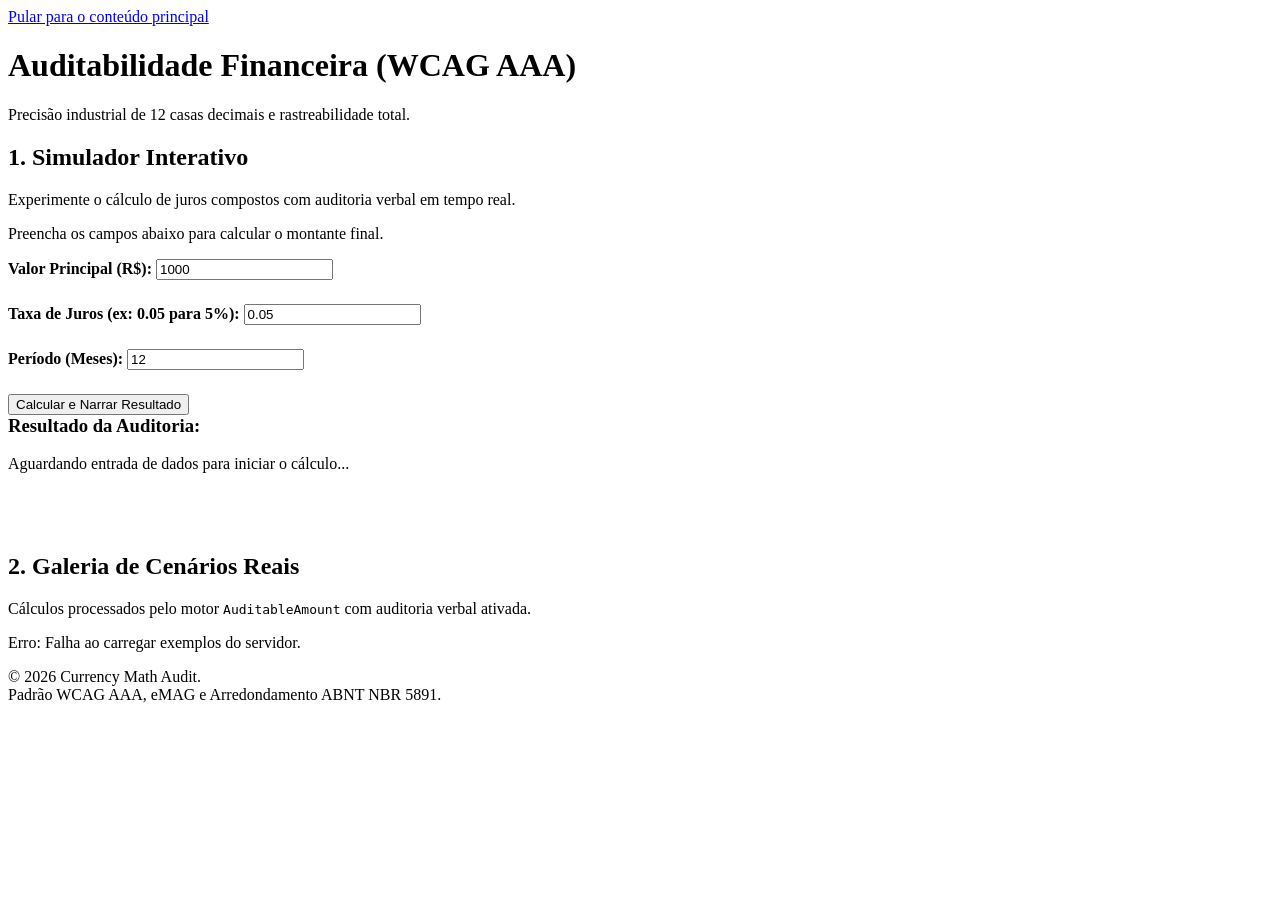
==== demo/index.html @ f97cb027 "FEAT: Unicode output" ====
<!DOCTYPE html>
<html lang="pt-BR">
    <head>
        <meta charset="UTF-8">
        <meta name="viewport" content="width=device-width, initial-scale=1.0">
        <title>Auditabilidade Financeira Acessível - WCAG AAA & eMAG</title>

        <!-- Estilos Externos -->
        <link rel="stylesheet" href="/assets/katex.min.css">
        <link rel="stylesheet" href="style.css">
    </head>
    <body>
        <a href="#main-content" class="skip-link">Pular para o conteúdo principal</a>

        <header role="banner">
            <h1>Auditabilidade Financeira (WCAG AAA)</h1>
            <p>Precisão industrial de 12 casas decimais e rastreabilidade total.</p>
        </header>

        <main id="main-content" role="main">
            <!-- Seção do Simulador Interativo -->
            <section aria-labelledby="simulator-heading">
                <h2 id="simulator-heading">1. Simulador Interativo</h2>
                <p>Experimente o cálculo de juros compostos com auditoria verbal em tempo real.</p>

                <form id="f" aria-describedby="sim-desc" style="max-width: 600px">
                    <p id="sim-desc" class="sr-only">Preencha os campos abaixo para calcular o montante final.</p>

                    <div style="margin-bottom: 1.5rem">
                        <label for="p"><strong>Valor Principal (R$):</strong></label>
                        <input type="text" id="p" name="principal" required value="1000" aria-required="true">
                    </div>

                    <div style="margin-bottom: 1.5rem">
                        <label for="r"><strong>Taxa de Juros (ex: 0.05 para 5%):</strong></label>
                        <input type="text" id="r" name="rate" required value="0.05" aria-required="true">
                    </div>

                    <div style="margin-bottom: 1.5rem">
                        <label for="t"><strong>Período (Meses):</strong></label>
                        <input type="number" id="t" name="time" required value="12" aria-required="true" min="1">
                    </div>

                    <button type="submit">Calcular e Narrar Resultado</button>
                </form>

                <!-- Região do Resultado Auditável -->
                <div id="res-box" aria-live="polite" role="region" aria-atomic="true">
                    <h3 style="margin-top: 0">Resultado da Auditoria:</h3>
                    <div id="res-txt">Aguardando entrada de dados para iniciar o cálculo...</div>
                    <div id="res-math" aria-hidden="true" style="margin-top: 2rem"></div>
                </div>
            </section>

            <!-- Seção de Galeria de Exemplos -->
            <section aria-labelledby="examples-heading" style="margin-top: 5rem">
                <h2 id="examples-heading">2. Galeria de Cenários Reais</h2>
                <p>Cálculos processados pelo motor <code>AuditableAmount</code> com auditoria verbal ativada.</p>

                <div id="grid" class="grid">
                    <p class="loading" aria-live="status">Carregando exemplos auditáveis...</p>
                </div>
            </section>
        </main>

        <footer role="contentinfo">
            <p>
                &copy; 2026 Currency Math Audit. <br>
                Padrão WCAG AAA, eMAG e Arredondamento ABNT NBR 5891.
            </p>
        </footer>

        <!-- Scripts Externos -->
        <script src="script.js" type="module"></script>
    </body>
</html>
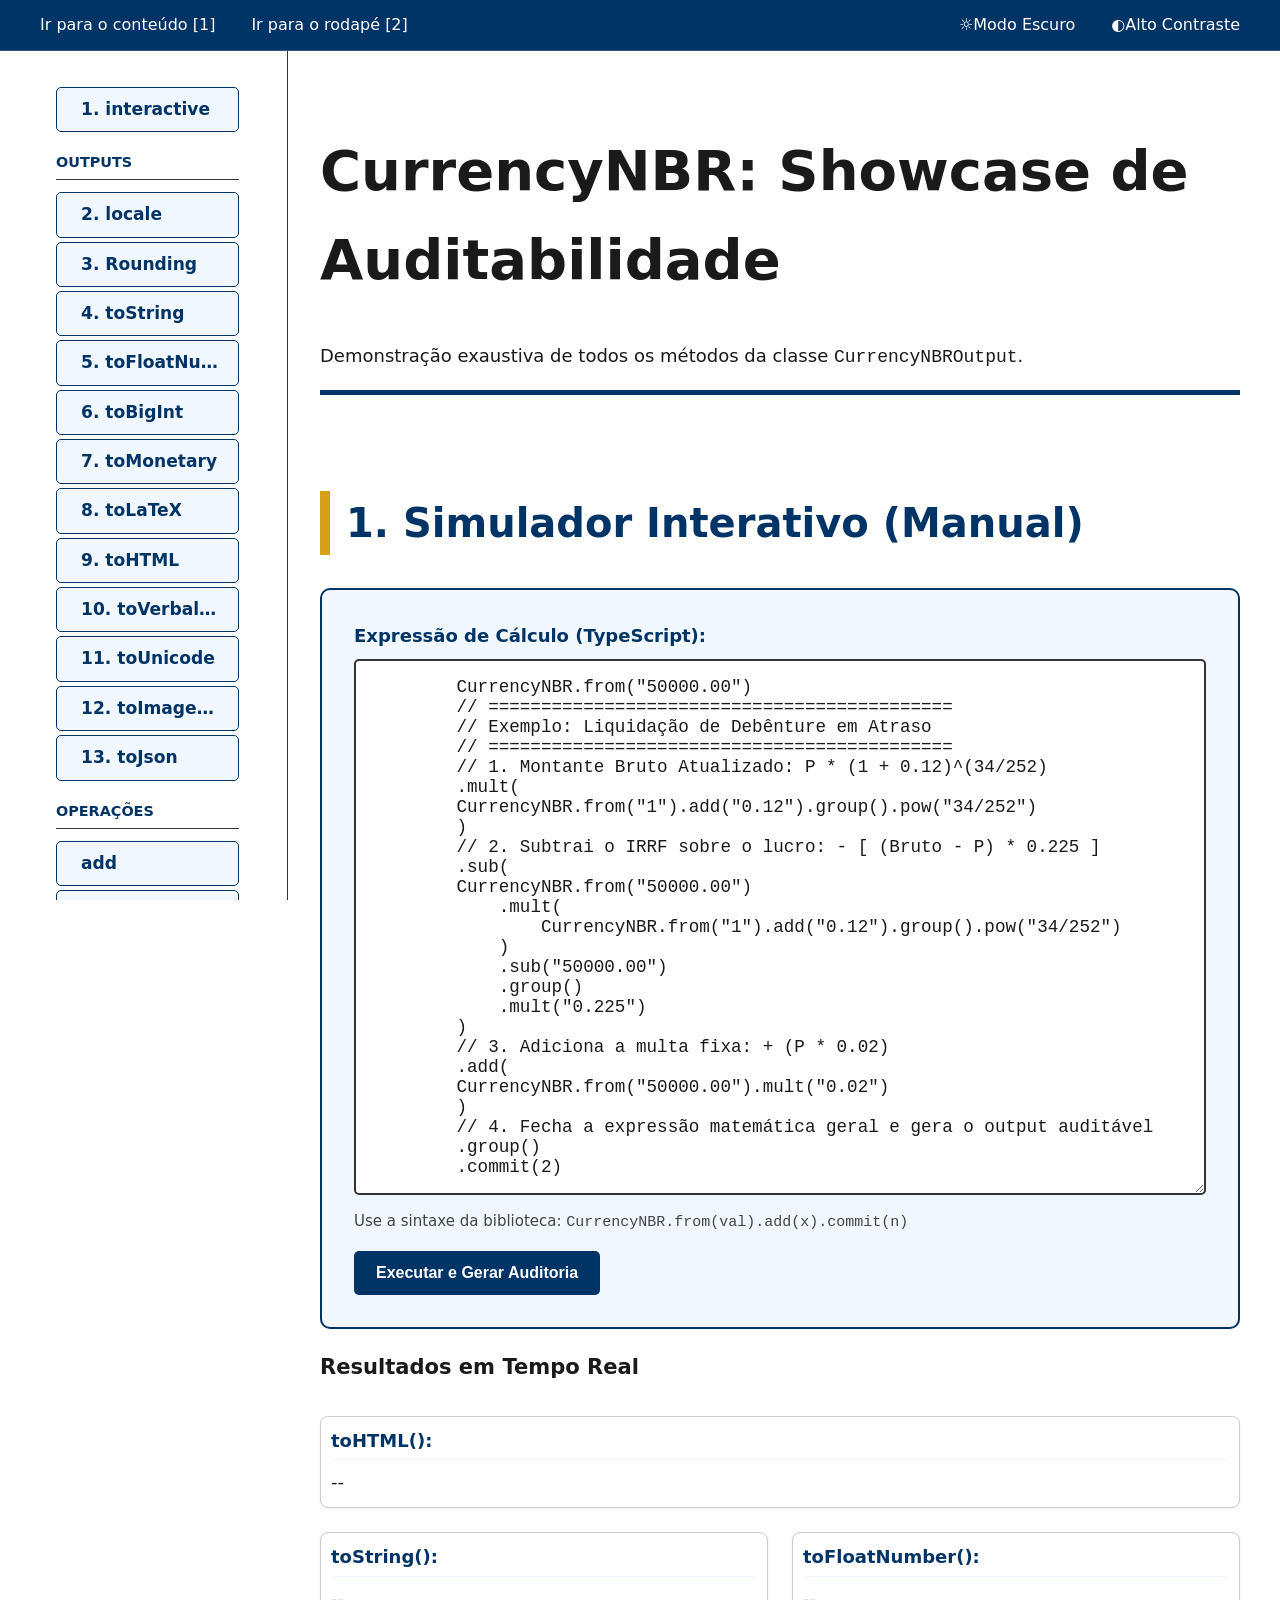
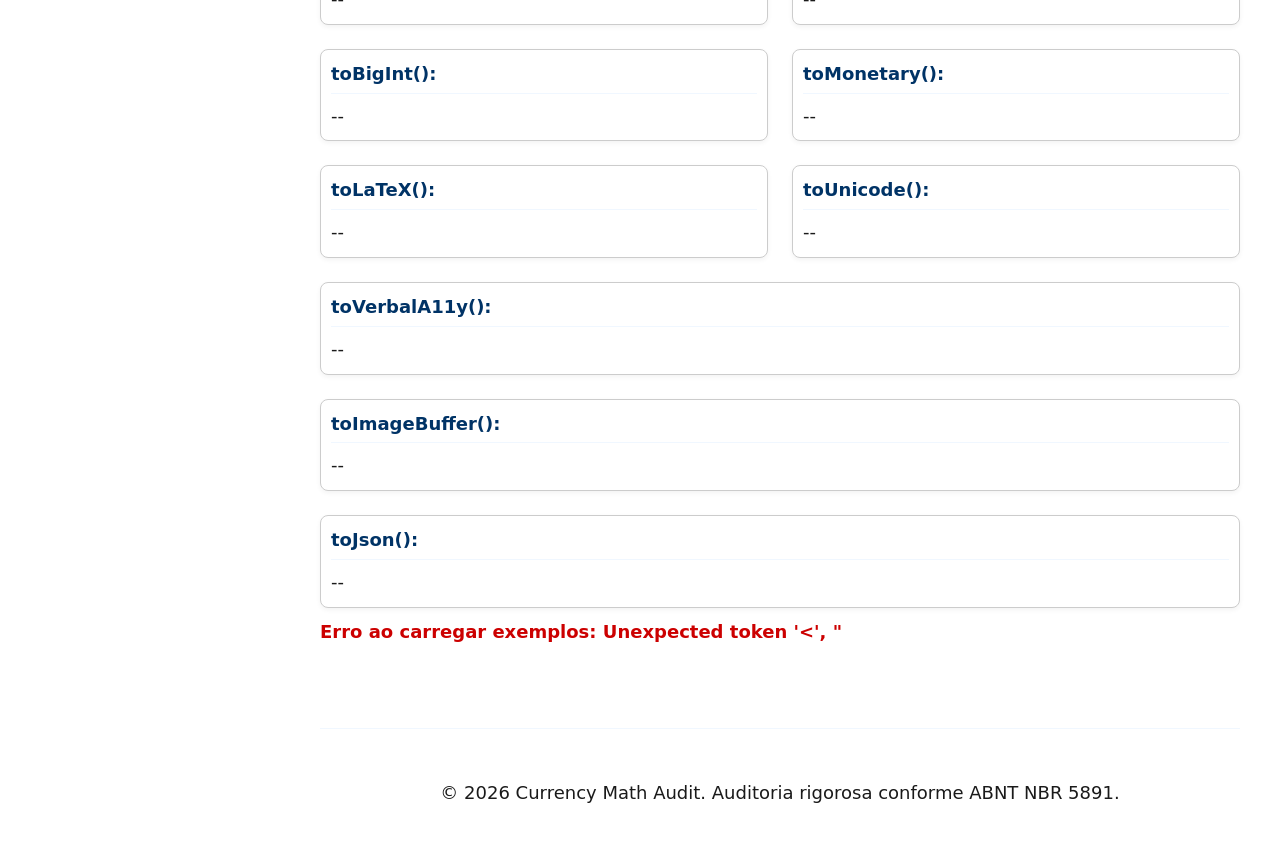
==== commit 8d569873: "DOCS: Update demonstration" ====
--- a/demo/index.html
+++ b/demo/index.html
@@ -1,76 +1,200 @@
 <!DOCTYPE html>
-<html lang="pt-BR">
+<html lang="pt-BR" dir="ltr">
     <head>
         <meta charset="UTF-8">
         <meta name="viewport" content="width=device-width, initial-scale=1.0">
-        <title>Auditabilidade Financeira Acessível - WCAG AAA & eMAG</title>
-
-        <!-- Estilos Externos -->
-        <link rel="stylesheet" href="/assets/katex.min.css">
+        <meta name="apple-mobile-web-app-capable" content="yes">
+        <meta name="theme-color" content="#003366">
+        <meta name="referrer" content="no-referrer">
+        <meta name="color-scheme" content="light dark">
+        <meta name="robots" content="noindex, nofollow"> 
+        <meta name="keywords" content="math, finance, audit, latex, bigint, precision, currency, money">
+        <meta name="description" content="Biblioteca TypeScript de matemática financeira com exportação LaTeX e texto próprio para leitura e acessibilidade.">
+            
+        <meta http-equiv="X-UA-Compatible" content="IE=edge">
+            
+        <meta property="og:title" content="Descubra o Poder das Meta Tags">
+        <meta property="og:description" content="Como usar meta tags para otimizar sites e atrair mais usuários.">
+        <meta property="og:image" content="https://rocketseat.com.br/meta-tags.png">
+        <meta property="og:url" content="https://rocketseat.com.br/meta-tags">
+        <meta property="og:type" content="article">
+            
+        <title>CurrencyNBR - Demonstração Completa de Auditabilidade</title>
+        <link rel="icon" id="favicon" href="../assets/favicon.ico">
         <link rel="stylesheet" href="style.css">
+
     </head>
+
     <body>
-        <a href="#main-content" class="skip-link">Pular para o conteúdo principal</a>
-
-        <header role="banner">
-            <h1>Auditabilidade Financeira (WCAG AAA)</h1>
-            <p>Precisão industrial de 12 casas decimais e rastreabilidade total.</p>
-        </header>
-
-        <main id="main-content" role="main">
-            <!-- Seção do Simulador Interativo -->
-            <section aria-labelledby="simulator-heading">
-                <h2 id="simulator-heading">1. Simulador Interativo</h2>
-                <p>Experimente o cálculo de juros compostos com auditoria verbal em tempo real.</p>
-
-                <form id="f" aria-describedby="sim-desc" style="max-width: 600px">
-                    <p id="sim-desc" class="sr-only">Preencha os campos abaixo para calcular o montante final.</p>
-
-                    <div style="margin-bottom: 1.5rem">
-                        <label for="p"><strong>Valor Principal (R$):</strong></label>
-                        <input type="text" id="p" name="principal" required value="1000" aria-required="true">
+        <div id="barra-acessibilidade" role="region" aria-label="Barra de Acessibilidade">
+            <ul id="atalhos">
+                <li><a href="#menu-principal" accesskey="1">Ir para o conteúdo [1]</a></li>
+                <li><a href="#footer" accesskey="2">Ir para o rodapé [2]</a></li>
+            </ul>
+            <ul id="opcoes-acessibilidade">
+                <li>
+                    <a href="#" id="modo-escuro" aria-pressed="false"><span aria-hidden="true">☼</span> Modo Escuro</a>
+                </li>
+                <li>
+                    <a href="#" id="alto-contraste" aria-pressed="false"><span aria-hidden="true">◐</span> Alto
+                        Contraste</a>
+                </li>
+            </ul>
+        </div>
+
+        <a href="#menu-principal" class="skip-link">Pular para o conteúdo principal</a>
+
+        <div class="page-container">
+            <header role="banner">
+                <h1>CurrencyNBR: Showcase de Auditabilidade</h1>
+                <p>Demonstração exaustiva de todos os métodos da classe <code>CurrencyNBROutput</code>.</p>
+            </header>
+
+            <nav id="menu-principal" aria-label="Navegação rápida">
+                <ul class="nav-links">
+                    <li><a href="#sec-interactive">1. interactive</a></li>
+
+                    <li class="nav-group-title">Outputs</li>
+                    <li><a href="#sec-verbalMonetary">2. locale</a></li>
+                    <li><a href="#sec-roundingShowcase">3. Rounding</a></li>
+                    <li><a href="#sec-toString">4. toString</a></li>
+                    <li><a href="#sec-toFloatNumber">5. toFloatNumber</a></li>
+                    <li><a href="#sec-toBigInt">6. toBigInt</a></li>
+                    <li><a href="#sec-toMonetary">7. toMonetary</a></li>
+                    <li><a href="#sec-toLaTeX">8. toLaTeX</a></li>
+                    <li><a href="#sec-toHTML">9. toHTML</a></li>
+                    <li><a href="#sec-toVerbalA11y">10. toVerbalA11y</a></li>
+                    <li><a href="#sec-toUnicode">11. toUnicode</a></li>
+                    <li><a href="#sec-toImageBuffer">12. toImageBuffer</a></li>
+                    <li><a href="#sec-toJson">13. toJson</a></li>
+
+                    <li class="nav-group-title">Operações</li>
+                    <li><a href="#sec-add">add</a></li>
+                    <li><a href="#sec-sub">sub</a></li>
+                    <li><a href="#sec-mult">mult</a></li>
+                    <li><a href="#sec-pow">pow</a></li>
+                    <li><a href="#sec-mod">mod</a></li>
+                    <li><a href="#sec-divInt">divInt</a></li>
+                    <li><a href="#sec-group">group</a></li>
+                </ul>
+            </nav>
+
+            <main id="main-content" role="main">
+                <!-- 1. SIMULADOR INTERATIVO -->
+                <section id="sec-interactive" aria-labelledby="h-interactive">
+                    <h2 id="h-interactive">1. Simulador Interativo (Manual)</h2>
+                    <div class="interactive-container">
+                        <form id="f" class="simulator-form" onsubmit="return false;">
+                            <div class="form-group full-width">
+                                <label for="expr">Expressão de Cálculo (TypeScript):</label>
+                                <textarea
+                                    id="expr"
+                                    name="expression"
+                                    rows="25"
+                                    placeholder="Ex: CurrencyNBR.from(1000).mult(1.05).pow(12).commit(2)"
+                                >
+        CurrencyNBR.from("50000.00")
+        // ============================================
+        // Exemplo: Liquidação de Debênture em Atraso
+        // ============================================
+        // 1. Montante Bruto Atualizado: P * (1 + 0.12)^(34/252)
+        .mult(
+        CurrencyNBR.from("1").add("0.12").group().pow("34/252")
+        )
+        // 2. Subtrai o IRRF sobre o lucro: - [ (Bruto - P) * 0.225 ]
+        .sub(
+        CurrencyNBR.from("50000.00")
+            .mult(
+                CurrencyNBR.from("1").add("0.12").group().pow("34/252")
+            )
+            .sub("50000.00")
+            .group()
+            .mult("0.225")
+        )
+        // 3. Adiciona a multa fixa: + (P * 0.02)
+        .add(
+        CurrencyNBR.from("50000.00").mult("0.02")
+        )
+        // 4. Fecha a expressão matemática geral e gera o output auditável
+        .group()
+        .commit(2)</textarea>
+                                <small>Use a sintaxe da biblioteca: <code
+                                    >CurrencyNBR.from(val).add(x).commit(n)</code></small>
+                            </div>
+                            <button type="button" id="btn-executar">Executar e Gerar Auditoria</button>
+                        </form>
+
+                        <div id="res-box" class="interactive-results" aria-live="polite">
+                            <h3>Resultados em Tempo Real</h3>
+                            <div class="output-grid" id="interactive-outputs">
+                                <div class="output-item full-width" data-type="toHTML">
+                                    <strong>toHTML():</strong>
+                                    <div class="val-math">--</div>
+                                </div>
+                                <div class="output-item" data-type="toString">
+                                    <strong>toString():</strong>
+                                    <span class="val">--</span>
+                                </div>
+                                <div class="output-item" data-type="toFloatNumber">
+                                    <strong>toFloatNumber():</strong>
+                                    <span class="val">--</span>
+                                </div>
+                                <div class="output-item" data-type="toBigInt">
+                                    <strong>toBigInt():</strong>
+                                    <span class="val">--</span>
+                                </div>
+                                <div class="output-item" data-type="toMonetary">
+                                    <strong>toMonetary():</strong>
+                                    <span class="val">--</span>
+                                </div>
+                                <div class="output-item" data-type="toLaTeX">
+                                    <strong>toLaTeX():</strong>
+                                    <span class="val">--</span>
+                                </div>
+                                <div class="output-item" data-type="toUnicode">
+                                    <strong>toUnicode():</strong>
+                                    <span class="val">--</span>
+                                </div>
+                                <div class="output-item full-width" data-type="toVerbalA11y">
+                                    <strong>toVerbalA11y():</strong>
+                                    <span class="val">--</span>
+                                </div>
+                                <div class="output-item full-width" data-type="toImageBuffer">
+                                    <strong>toImageBuffer():</strong>
+                                    <div class="img-preview">--</div>
+                                </div>
+                                <div class="output-item full-width" data-type="toJson">
+                                    <strong>toJson():</strong>
+                                    <div class="val">--</div>
+                                </div>
+                            </div>
+                        </div>
                     </div>
-
-                    <div style="margin-bottom: 1.5rem">
-                        <label for="r"><strong>Taxa de Juros (ex: 0.05 para 5%):</strong></label>
-                        <input type="text" id="r" name="rate" required value="0.05" aria-required="true">
-                    </div>
-
-                    <div style="margin-bottom: 1.5rem">
-                        <label for="t"><strong>Período (Meses):</strong></label>
-                        <input type="number" id="t" name="time" required value="12" aria-required="true" min="1">
-                    </div>
-
-                    <button type="submit">Calcular e Narrar Resultado</button>
-                </form>
-
-                <!-- Região do Resultado Auditável -->
-                <div id="res-box" aria-live="polite" role="region" aria-atomic="true">
-                    <h3 style="margin-top: 0">Resultado da Auditoria:</h3>
-                    <div id="res-txt">Aguardando entrada de dados para iniciar o cálculo...</div>
-                    <div id="res-math" aria-hidden="true" style="margin-top: 2rem"></div>
+                </section>
+
+                <!-- EXEMPLOS ESTÁTICOS POR CATEGORIA -->
+                <div id="categories-container">
+                    <p class="loading">Carregando galeria de exemplos...</p>
                 </div>
-            </section>
-
-            <!-- Seção de Galeria de Exemplos -->
-            <section aria-labelledby="examples-heading" style="margin-top: 5rem">
-                <h2 id="examples-heading">2. Galeria de Cenários Reais</h2>
-                <p>Cálculos processados pelo motor <code>AuditableAmount</code> com auditoria verbal ativada.</p>
-
-                <div id="grid" class="grid">
-                    <p class="loading" aria-live="status">Carregando exemplos auditáveis...</p>
-                </div>
-            </section>
-        </main>
-
-        <footer role="contentinfo">
-            <p>
-                &copy; 2026 Currency Math Audit. <br>
-                Padrão WCAG AAA, eMAG e Arredondamento ABNT NBR 5891.
-            </p>
-        </footer>
-
-        <!-- Scripts Externos -->
+            </main>
+
+            <footer id="footer" role="contentinfo">
+                <p>&copy; 2026 Currency Math Audit. Auditoria rigorosa conforme ABNT NBR 5891.</p>
+            </footer>
+        </div>
+
+        <!-- VLibras Widget -->
+        <div vw class="enabled">
+            <div vw-access-button class="active"></div>
+            <div vw-plugin-wrapper>
+                <div class="vw-plugin-top-wrapper"></div>
+            </div>
+        </div>        <script src="https://vlibras.gov.br/app/vlibras-plugin.js"></script>
+        <script>
+            new window.VLibras.Widget("https://vlibras.gov.br/app");
+        </script>
+
+        <!-- High Contrast & Common Scripts -->
         <script src="script.js" type="module"></script>
     </body>
 </html>
--- a/demo/style.css
+++ b/demo/style.css
@@ -0,0 +1,903 @@
+* {
+    box-sizing: border-box;
+}
+
+:root {
+    --bg: #ffffff;
+    --text: #1a1a1a;
+    --primary: #003366;
+    --accent: #d4a017;
+    --primary-light: #f0f7ff;
+    --border: #333333;
+    --code-bg: #1e1e1e;
+
+    /* Scrollbar Variables */
+    --scrollbar-thumb-bg: var(--primary);
+    --scrollbar-track-bg: var(--bg);
+    --scrollbar-thumb-border: var(--bg);
+}
+
+/* Custom Scrollbar Styling */
+/* Webkit (Chrome, Safari, Edge) */
+::-webkit-scrollbar {
+    width: 1.25rem; /* 20px - Thicker for accessibility */
+    height: 1.25rem; /* 20px */
+}
+
+::-webkit-scrollbar-track {
+    background: var(--scrollbar-track-bg);
+    border: 0.0625rem solid var(--primary-light); /* Subtle border for distinction */
+    border-radius: 0.5rem; /* 8px */
+}
+
+::-webkit-scrollbar-thumb {
+    background: var(--scrollbar-thumb-bg);
+    border-radius: 0.5rem; /* 8px */
+    border: 0.1875rem solid var(--scrollbar-thumb-border); /* 3px border to make thumb appear thinner and more distinct */
+}
+
+::-webkit-scrollbar-thumb:hover {
+    background: var(--accent); /* Accent on hover for feedback */
+}
+
+::-webkit-scrollbar-button {
+    display: block; /* Ensure buttons are visible */
+    height: 1.25rem; /* Match scrollbar width */
+    width: 1.25rem; /* Match scrollbar width */
+    background-color: var(--primary); /* Solid color for buttons */
+    border-radius: 0.25rem; /* Slightly rounded corners */
+    /* Add an SVG or unicode character for the arrow if desired, using background-image */
+    background-repeat: no-repeat;
+    background-position: center;
+    background-size: 60%; /* Adjust size of arrow icon */
+}
+
+/* Up arrow for top button */
+::-webkit-scrollbar-button:vertical:decrement {
+    background-image: url("data:image/svg+xml,%3Csvg xmlns='http://www.w3.org/2000/svg' viewBox='0 0 24 24'%3E%3Cpath fill='%23ffffff' d='M7 14l5-5 5 5z'/%3E%3C/svg%3E");
+}
+
+/* Down arrow for bottom button */
+::-webkit-scrollbar-button:vertical:increment {
+    background-image: url("data:image/svg+xml,%3Csvg xmlns='http://www.w3.org/2000/svg' viewBox='0 0 24 24'%3E%3Cpath fill='%23ffffff' d='M7 10l5 5 5-5z'/%3E%3C/svg%3E");
+}
+
+/* Firefox */
+html {
+    scrollbar-color: var(--scrollbar-thumb-bg) var(--scrollbar-track-bg); /* thumb track */
+    scrollbar-width: auto; /* Thicker scrollbar for Firefox */
+}
+
+
+/* Foco Global Visível (WCAG 2.4.7 AAA) */
+*:focus-visible {
+    outline: 0.1875rem solid var(--accent); /* 3px para 0.1875rem */
+    outline-offset: 0.1875rem; /* 3px para 0.1875rem */
+    box-shadow: 0 0 0 0.3125rem var(--bg); /* 5px para 0.3125rem */
+}
+
+/* Barra de Acessibilidade (eMAG) */
+#barra-acessibilidade {
+    position: fixed;
+    top: 0;
+    left: 50%;
+    transform: translateX(-50%);
+    z-index: 10000;
+    background: var(--primary);
+    color: #fff;
+    padding: 0.25rem 0.5rem;
+    display: flex;
+    justify-content: space-between;
+    align-items: center;
+    font-size: 0.75rem;
+    width: 100%;
+    max-width: 1400px;
+    border-bottom: 0.0625rem solid rgba(255, 255, 255, 0.2);
+}
+
+#barra-acessibilidade ul {
+    list-style: none;
+    padding: 0;
+    margin: 0;
+    display: grid;
+    grid-template-columns: repeat(2, 1fr);
+    gap: 0.25rem;
+}
+
+#barra-acessibilidade a {
+    color: #fff;
+    text-decoration: none;
+    padding: 0.25rem 0.5rem;
+    border-radius: 0.25rem;
+    transition: background 0.2s;
+    display: flex;
+    align-items: center;
+    justify-content: center;
+}
+
+#barra-acessibilidade a:hover,
+#barra-acessibilidade a:focus {
+    background: rgba(255, 255, 255, 0.15);
+    text-decoration: underline;
+    outline: 2px solid var(--accent);
+}
+
+#barra-acessibilidade #opcoes-acessibilidade {
+    display: flex;
+    justify-content: center;
+}
+
+.page-container {
+    max-width: 1400px;
+    margin: 0 auto;
+}
+
+body {
+    font-family: "Segoe UI", system-ui, sans-serif;
+    line-height: 1.6;
+    color: var(--text);
+    background-color: var(--bg);
+    padding: 4.5rem 0 2rem 0; /* Ajustado para 4.5rem */
+    font-size: clamp(1rem, 0.95em + 0.5vw, 1.125rem);
+}
+
+@media (min-width: 700px) {
+    #barra-acessibilidade {
+        padding: 0.5rem clamp(1rem, 5vw, 2rem);
+        font-size: 0.85rem;
+    }
+    #barra-acessibilidade ul {
+        display: flex;
+        flex-direction: row;
+        gap: 1.25rem;
+    }
+    body {
+        padding: 3rem 0 2rem 0;
+    }
+    /* Grid de 2 Colunas para Tablet */
+    .grid, .output-grid {
+        grid-template-columns: repeat(2, minmax(0, 1fr));
+    }
+    .output-item.full-width {
+        grid-column: span 2;
+    }
+}
+
+/* NOTEBOOK/DESKTOP Layout (>= 1100px) */
+@media (min-width: 1100px) {
+    /* Grid de 3 Colunas para Notebook+ */
+    .grid, .output-grid {
+        grid-template-columns: repeat(3, minmax(0, 1fr));
+    }
+    .output-item.full-width {
+        grid-column: span 3;
+    }
+}
+
+.skip-link {
+    position: absolute;
+    top: -100px;
+    background: var(--accent);
+    color: var(--primary);
+    padding: 1rem;
+    z-index: 9999;
+    font-weight: bold;
+}
+
+.skip-link:focus {
+    top: 0;
+}
+
+header {
+    border-bottom: 0.3125rem solid var(--primary); /* 5px para 0.3125rem */
+    margin: clamp(1rem, 5vw, 2rem); /* De 2rem para clamp() */
+}
+
+header h1 {
+    font-size: clamp(2rem, 5vw, 3.5rem); /* Ex: de 32px a 56px */
+}
+
+/* Headers de Seção */
+h2 {
+    border-left: 0.625rem solid var(--accent); /* 10px para 0.625rem */
+    padding-left: 1rem;
+    margin-top: 4rem;
+    color: var(--primary);
+    font-size: clamp(1.5rem, 4vw, 2.5rem); /* Ex: de 24px a 40px */
+}
+
+.nav-links {
+    list-style: none;
+    padding: 0 clamp(1rem, 5vw, 2rem); /* Ajustar padding lateral */
+    display: flex;
+    flex-wrap: wrap;
+    gap: 0.625rem; /* 10px para 0.625rem */
+    margin-bottom: 3rem;
+}
+
+/* Botões de Navegação - Touch Targets 44px+ */
+.nav-links a {
+    text-decoration: none;
+    background: var(--primary-light);
+    color: var(--primary);
+    padding: 0.75rem 1.25rem; /* 12px 20px para rem */
+    border-radius: 0.3125rem; /* 5px para rem */
+    font-weight: bold;
+    border: 0.0625rem solid var(--primary); /* 1px para 0.0625rem */
+    display: inline-block;
+    min-height: 44px;
+}
+
+.nav-links a:hover,
+.nav-links a:focus {
+    background: var(--primary);
+    color: white;
+}
+
+/* Simulator Form */
+.simulator-form {
+    display: flex;
+    gap: clamp(0.5rem, 2vw, 1rem); /* clamp para o gap */
+    flex-wrap: wrap;
+    background: var(--primary-light); /* Ajustado para cinza azulado suave */
+    padding: clamp(1rem, 5vw, 2rem); /* clamp para o padding */
+    border-radius: 0.625rem; /* 10px para rem */
+    border: 0.125rem solid var(--primary); /* 2px para rem */
+}
+
+.form-group {
+    flex: 1;
+    min-width: 200px;
+}
+
+.form-group.full-width {
+    flex: 0 0 100%;
+}
+
+label {
+    display: block;
+    margin-bottom: 0.5rem;
+    font-weight: bold;
+    color: var(--primary);
+}
+
+textarea {
+    width: 100%;
+    padding: 1rem;
+    font-family: monospace;
+    font-size: 1.1rem;
+    border: 0.125rem solid var(--border); /* 2px para rem */
+    border-radius: 0.3125rem; /* 5px para rem */
+    resize: vertical;
+    background: #fff;
+    color: var(--text);
+}
+
+small {
+    display: block;
+    margin-top: 0.3125rem; /* 5px para rem */
+    color: #444;
+}
+
+.error {
+    color: #cc0000;
+    font-weight: bold;
+    margin-top: 0.625rem; /* 10px para rem */
+}
+
+button {
+    background: var(--primary);
+    color: white;
+    border: 0.125rem solid transparent; /* Adicionar borda para consistência */
+    padding: 0.625rem 1.25rem; /* 1rem 2rem para rem */
+    font-weight: bold;
+    cursor: pointer;
+    border-radius: 0.3125rem; /* 5px para rem */
+    font-size: 1rem;
+    min-height: 44px;
+    transition: transform 0.1s;
+}
+
+button:hover,
+button:focus {
+    background: #ffffff;
+    color: var(--primary);
+    border: 0.125rem solid var(--primary); /* 2px para rem */
+    filter: brightness(1);
+    transform: translateY(-1px);
+}
+
+button:active {
+    transform: translateY(0);
+}
+
+/* Ajustes de Quebra de Conteúdo (Mobile Fix) */
+.val, .val-math, .card-result-text, .img-preview {
+    word-wrap: break-word;
+    overflow-wrap: break-word;
+    word-break: break-word;
+    max-width: 100%;
+}
+
+.json-view, .binary-view, .binary-view-small {
+    white-space: pre-wrap;
+    word-break: break-all; /* Quebra hashes longos e JSON */
+    max-width: 100%;
+}
+
+.image-result {
+    max-width: 100%;
+    height: auto;
+    object-fit: contain;
+}
+
+/* Interactive Results Grid */
+.interactive-container {
+    margin: 0 clamp(1rem, 5vw, 2rem);
+}
+
+#h-interactive {
+    margin-left: 2rem;
+}
+
+.output-grid {
+    display: grid;
+    /* grid-template-columns já tratado em mobile-first */
+    gap: 0.9375rem; /* 1.5rem é bom, mas se for px, converter */
+    margin-top: 2rem;
+}
+
+.output-item {
+    background: white;
+    border: 0.0625rem solid #ccc; /* 1px para rem */
+    padding: 0.625rem; /* 1rem para rem */
+    border-radius: 0.5rem; /* 8px para rem */
+    box-shadow: 0 0.125rem 0.3125rem rgba(0,0,0,0.05); /* 2px 5px para rem */
+    overflow-x: auto; /* Permite rolagem interna se o conteúdo for largo */
+}
+
+.output-item.full-width {
+    /* grid-column já tratado em mobile-first */
+}
+
+.output-item strong {
+    display: block;
+    color: var(--primary);
+    margin-bottom: 0.5rem; /* 8px para rem */
+    border-bottom: 0.0625rem solid var(--primary-light); /* 1px para rem */
+    padding-bottom: 0.25rem; /* 4px para rem */
+}
+
+/* Cards */
+#categories-container {
+    padding: 0 clamp(1rem, 5vw, 2rem);
+}
+
+.card-result-text {
+    color: var(--text);
+}
+
+/* Estilos base (mobile-first) */
+.grid,
+.output-grid {
+    display: grid; /* Essencial para o grid funcionar */
+    grid-template-columns: 1fr; /* Padrão para mobile */
+    gap: 1.5rem; /* Manter gap como rem */
+}
+.output-item.full-width {
+    grid-column: span 1; /* Padrão para mobile */
+}
+#barra-acessibilidade {
+    flex-direction: column; /* Padrão para mobile */
+    padding: 1rem;
+    gap: 0.625rem; /* 10px para 0.625rem */
+    text-align: center;
+}
+#barra-acessibilidade ul {
+    flex-direction: column; /* Padrão para mobile */
+    gap: 0.3125rem; /* 5px para 0.3125rem */
+}
+
+/* Media query para telas maiores (Tablet - 2 colunas) */
+@media (min-width: 700px) {
+    #barra-acessibilidade {
+        padding: 0.5rem clamp(1rem, 5vw, 2rem);
+        font-size: 0.85rem;
+    }
+    #barra-acessibilidade ul {
+        display: flex;
+        flex-direction: row;
+        gap: 1.25rem;
+    }
+    body {
+        padding: 3rem 0 2rem 0;
+    }
+    
+    /* Grid de 2 Colunas */
+    .grid, .output-grid {
+        grid-template-columns: repeat(2, minmax(0, 1fr));
+    }
+    .output-item.full-width {
+        grid-column: 1 / -1; /* Ocupa todas as colunas disponíveis */
+    }
+}
+
+/* Media query para telas ainda maiores (Notebook/Desktop - 3 colunas) */
+@media (min-width: 1100px) {
+    #barra-acessibilidade {
+        flex-direction: row;
+        justify-content: space-between;
+        font-size: 1rem;
+    }
+    #barra-acessibilidade ul {
+        flex-wrap: nowrap; /* Prevent wrapping in desktop mode */
+    }
+    #barra-acessibilidade #atalhos {
+        justify-content: flex-start;
+    }
+    #barra-acessibilidade #opcoes-acessibilidade {
+        margin-left: auto; /* Empurra o alto contraste para a direita */
+    }
+
+    body {
+        padding: 0; /* Reset body padding for grid layout */
+    }
+
+    .page-container {
+        display: grid;
+        grid-template-columns: 280px 1fr;
+        grid-template-rows: auto 1fr auto;
+        grid-template-areas:
+            "sidebar header"
+            "sidebar main"
+            "sidebar footer";
+    }
+
+    header {
+        grid-area: header;
+        padding-top: 3rem; /* Adjusted for accessibility bar height */
+    }
+    main {
+        grid-area: main;
+    }
+    footer {
+        grid-area: footer;
+    }
+
+    #menu-principal {
+        grid-area: sidebar;
+        position: sticky;
+        top: 45px; /* Offset for the accessibility bar (approx. 40-45px) */
+        height: calc(100vh - 45px);
+        overflow-y: auto;
+        border-right: 1px solid var(--border);
+        padding: 1.5rem 1rem;
+        margin-bottom: 0;
+    }
+
+    .nav-links {
+        flex-direction: column;
+        align-items: stretch;
+        gap: 0.25rem;
+        flex-wrap: nowrap;
+    }
+
+    .nav-links a {
+        display: block;
+        padding: 0.5rem 1rem;
+        min-height: auto; /* Reset min-height */
+        white-space: nowrap; /* Ensure single line */
+        overflow: hidden;
+        text-overflow: ellipsis;
+    }
+
+    .nav-group-title {
+        border-bottom: 1px solid var(--border);
+        padding-bottom: 0.5rem;
+        margin-top: 1.5rem;
+        margin-bottom: 0.5rem;
+        width: 100%;
+    }
+
+    /* Add indentation for hierarchy */
+    .nav-links li:not(.nav-group-title) a {
+        padding-left: 1.5rem;
+        font-size: 0.95em;
+    }
+
+    /* Adjust scroll-margin-top for anchor links to prevent content being hidden under fixed bar */
+    h2[id^="h-"], section[id^="sec-"] {
+        scroll-margin-top: 50px; /* Slightly more than accessibility bar height */
+    }
+
+    /* Original 3-column grid for content becomes a 2-column grid */
+    .grid,
+    .output-grid {
+        grid-template-columns: repeat(2, minmax(0, 1fr));
+    }
+    .output-item.full-width {
+        grid-column: 1 / -1;
+    }
+}
+
+.card {
+    background: white;
+    border: 0.125rem solid var(--primary-light); /* 2px para rem */
+    padding: 0.9375rem; /* 1.5rem para rem */
+    border-radius: 0.625rem; /* 10px para rem */
+    box-shadow: 0 0.25rem 0.75rem rgba(0, 0, 0, 0.05); /* 4px 12px para rem */
+    min-width: 0;
+    overflow-x: auto; /* Permite rolagem interna se o conteúdo for largo */
+}
+
+.card-code {
+    background: var(--code-bg);
+    color: #eee;
+    padding: 0.625rem; /* 10px para rem */
+    border-radius: 0.3125rem; /* 5px para rem */
+    font-family: monospace;
+    font-size: 0.85rem;
+    margin: 0.625rem 0; /* 10px para rem */
+    word-break: break-all;
+}
+
+.result-area {
+    background: var(--primary-light);
+    padding: 0.625rem; /* 1rem para rem */
+    border-radius: 0.3125rem; /* 5px para rem */
+    margin-top: 0.625rem; /* 10px para rem */
+}
+
+/* Views */
+.binary-view,
+.binary-view-small,
+.json-view {
+    font-family: monospace;
+    font-size: 0.75rem;
+    color: #333;
+    background: #f8f9fa;
+    padding: 0.625rem; /* 10px para rem */
+    overflow: auto;
+    max-height: 12.5rem; /* 200px para rem */
+    margin-bottom: 0.625rem; /* 10px para rem */
+    word-break: break-all;
+    white-space: pre-wrap;
+    border: 0.0625rem solid #ddd; /* 1px para rem */
+    border-radius: 0.3125rem; /* 5px para rem */
+}
+
+.json-view {
+    font-size: 0.85rem;
+    background: #fff;
+    color: var(--primary);
+    max-height: 18.75rem; /* 300px para rem */
+    border-left: 0.25rem solid var(--accent); /* 4px para rem */
+}
+
+.image-output-wrapper {
+    display: flex;
+    flex-direction: column;
+    width: 100%;
+    min-width: 0;
+}
+
+.image-result {
+    max-width: 100%;
+    height: auto;
+    min-height: 3.75rem; /* 60px para rem */
+    border: 0.0625rem solid #ddd; /* 1px para rem */
+    display: block;
+    margin: 0.9375rem auto; /* 15px para rem */
+    background: #fff;
+    box-shadow: 0 0.25rem 0.9375rem rgba(0, 0, 0, 0.1); /* 4px 15px para rem */
+    border-radius: 0.5rem; /* 8px para rem */
+}
+
+.card-math-render {
+    background: white;
+    padding: 0.625rem; /* 10px para rem */
+    border-radius: 0.3125rem; /* 5px para rem */
+    border: 0.0625rem solid #eee; /* 1px para rem */
+}
+
+footer {
+    margin: clamp(2rem, 5vw, 4rem) clamp(1rem, 5vw, 2rem) clamp(1rem, 5vw, 2rem) clamp(1rem, 5vw, 2rem); /* clamp para margens */
+    padding-top: clamp(1rem, 3vw, 2rem); /* clamp para padding-top */
+    border-top: 1px solid var(--primary-light);
+    text-align: center;
+}
+
+/* Modo Escuro (Dark Mode) */
+html[data-theme="dark"] {
+    color-scheme: dark;
+    --bg: #121212;
+    --text: #e0e0e0;
+    --primary: #8ab4f8;
+    --accent: #fdd835;
+    --primary-light: #1e2a38;
+    --border: #555555;
+    --code-bg: #1c1c1c;
+
+    /* Scrollbar Variables for Dark Mode */
+    --scrollbar-thumb-bg: var(--primary);
+    --scrollbar-track-bg: var(--bg);
+    --scrollbar-thumb-border: var(--bg);
+}
+
+html[data-theme="dark"] #barra-acessibilidade {
+    background: #1a202c;
+    color: #ffffff;
+    border-bottom: 0.0625rem solid var(--primary);
+}
+
+html[data-theme="dark"] #barra-acessibilidade a,
+html[data-theme="dark"] #barra-acessibilidade a:hover,
+html[data-theme="dark"] #barra-acessibilidade a:focus {
+    color: #ffffff;
+}
+
+html[data-theme="dark"] body {
+    background-color: var(--bg);
+    color: var(--text);
+}
+
+html[data-theme="dark"] .card,
+html[data-theme="dark"] .output-item {
+    background: #1a202c;
+    border-color: #4a5568;
+    box-shadow: 0 0.25rem 0.75rem rgba(0, 0, 0, 0.2);
+}
+
+html[data-theme="dark"] .nav-links a {
+    background: var(--primary-light);
+    color: var(--text);
+    border-color: var(--primary);
+}
+
+html[data-theme="dark"] .nav-links a:hover,
+html[data-theme="dark"] .nav-links a:focus {
+    background: var(--primary);
+    color: #000;
+}
+
+html[data-theme="dark"] textarea {
+    background: #2d3748;
+    color: var(--text);
+    border-color: #4a5568;
+}
+
+html[data-theme="dark"] small {
+    color: #a0aec0;
+}
+
+html[data-theme="dark"] button {
+    background: var(--primary);
+    color: #000;
+}
+
+html[data-theme="dark"] button:hover,
+html[data-theme="dark"] button:focus {
+    background: #ffffff;
+    color: #000;
+    border-color: var(--primary);
+}
+
+html[data-theme="dark"] ::-webkit-scrollbar-button {
+    background-color: var(--primary-light); /* Darker primary for buttons in dark mode */
+}
+html[data-theme="dark"] ::-webkit-scrollbar-button:vertical:decrement {
+    background-image: url("data:image/svg+xml,%3Csvg xmlns='http://www.w3.org/2000/svg' viewBox='0 0 24 24'%3E%3Cpath fill='%23e0e0e0' d='M7 14l5-5 5 5z'/%3E%3C/svg%3E"); /* Lighter arrows */
+}
+html[data-theme="dark"] ::-webkit-scrollbar-button:vertical:increment {
+    background-image: url("data:image/svg+xml,%3Csvg xmlns='http://www.w3.org/2000/svg' viewBox='0 0 24 24'%3E%3Cpath fill='%23e0e0e0' d='M7 10l5 5 5-5z'/%3E%3C/svg%3E"); /* Lighter arrows */
+}
+
+html[data-theme="dark"] .simulator-form {
+    background: #1a202c;
+    border-color: var(--primary);
+}
+
+html[data-theme="dark"] .json-view {
+    background: #1c1c1c;
+    color: var(--text);
+}
+
+html[data-theme="dark"] .card-math-render {
+     background: #2d3748;
+     border-color: #4a5568;
+}
+
+html[data-theme="dark"] #barra-acessibilidade a,
+html[data-theme="dark"] #barra-acessibilidade a:hover,
+html[data-theme="dark"] #barra-acessibilidade a:focus {
+    color: #ffffff;
+}
+
+/* Modo Alto Contraste (eMAG) */
+body.alto-contraste {
+    --bg: #000000;
+    --text: #ffffff;
+    --primary: #ffff00; /* Amarelo */
+    --accent: #ffffff;
+    --primary-light: #1a1a1a;
+    --border: #ffffff;
+    --code-bg: #000000;
+
+    /* Scrollbar Variables for High Contrast Mode */
+    --scrollbar-thumb-bg: var(--primary) !important; /* Yellow */
+    --scrollbar-track-bg: var(--bg) !important; /* Black */
+    --scrollbar-thumb-border: var(--bg) !important; /* Black */
+
+    /* Firefox Scrollbar for High Contrast */
+    scrollbar-color: var(--primary) var(--bg) !important; /* yellow black */
+}
+
+body.alto-contraste ::-webkit-scrollbar-button {
+    background-color: var(--bg) !important; /* Black buttons */
+}
+body.alto-contraste ::-webkit-scrollbar-button:vertical:decrement {
+    background-image: url("data:image/svg+xml,%3Csvg xmlns='http://www.w3.org/2000/svg' viewBox='0 0 24 24'%3E%3Cpath fill='%23ffff00' d='M7 14l5-5 5 5z'/%3E%3C/svg%3E") !important; /* Yellow arrows */
+}
+body.alto-contraste ::-webkit-scrollbar-button:vertical:increment {
+    background-image: url("data:image/svg+xml,%3Csvg xmlns='http://www.w3.org/2000/svg' viewBox='0 0 24 24'%3E%3Cpath fill='%23ffff00' d='M7 10l5 5 5-5z'/%3E%3C/svg%3E") !important; /* Yellow arrows */
+}
+
+body.alto-contraste #barra-acessibilidade {
+    background: #000 !important;
+    color: #ffff00 !important;
+    border: 1px solid #ffff00 !important;
+}
+
+body.alto-contraste #barra-acessibilidade a {
+    color: #ffff00 !important;
+}
+
+body.alto-contraste #barra-acessibilidade a:hover,
+body.alto-contraste #barra-acessibilidade a:focus {
+    background: #ffff00 !important;
+    color: #000 !important;
+    text-decoration: none;
+    outline: none;
+}
+
+body.alto-contraste a {
+    color: #ffff00;
+    text-decoration: underline;
+}
+
+body.alto-contraste .card,
+body.alto-contraste .output-item,
+body.alto-contraste button {
+    background: #ffff00 !important;
+    color: #000000 !important;
+    border: 2px solid #ffffff !important;
+}
+
+body.alto-contraste button:hover,
+body.alto-contraste button:focus {
+    background: #000000 !important;
+    color: #ffff00 !important;
+    border: 2px solid #ffff00 !important;
+}
+
+body.alto-contraste .nav-links a {
+    background: #000;
+    color: #ffff00;
+    border: 1px solid #fff;
+}
+
+body.alto-contraste .nav-links a:hover,
+body.alto-contraste .nav-links a:focus {
+    background: #ffff00;
+    color: #000;
+}
+
+body.alto-contraste #res-box h3 {
+    background: #ffff00 !important;
+    color: #000000 !important;
+    padding: 5px;
+    display: inline-block;
+}
+
+.group-main-header {
+    margin-top: 5rem;
+    padding-bottom: 0.625rem; /* 10px para 0.625rem */
+    border-bottom: 0.1875rem solid var(--border); /* 3px para 0.1875rem */
+    display: flex;
+    align-items: center;
+    gap: 0.9375rem; /* 15px para 0.9375rem */
+    font-size: clamp(1.8rem, 4vw, 2.8rem); /* Ajustar com clamp() */
+    color: var(--text);
+    text-transform: none;
+    letter-spacing: normal;
+    box-shadow: none;
+    background: none;
+}
+.group-main-header::before {
+    content: "";
+    display: block;
+    width: 1.25rem; /* 20px para 1.25rem */
+    height: 2.5rem; /* 40px para 2.5rem */
+    background: var(--primary);
+}
+.nav-group-title {
+    width: 100%;
+    font-weight: bold;
+    color: var(--primary);
+    margin-top: 0.9375rem; /* 15px para 0.9375rem */
+    font-size: 0.9rem;
+    text-transform: uppercase;
+    border-bottom: 0.0625rem solid var(--border); /* 1px para 0.0625rem */
+    padding-bottom: 0.3125rem; /* 5px para 0.3125rem */
+}
+
+/* Correções específicas para visibilidade em Alto Contraste */
+body.alto-contraste .card-math-render,
+body.alto-contraste .card-math-render *,
+body.alto-contraste .card-math-render .katex,
+body.alto-contraste .card-math-render .base {
+    background: #000000 !important;
+    color: #ffff00 !important;
+}
+
+body.alto-contraste .json-view,
+body.alto-contraste .binary-view,
+body.alto-contraste .binary-view-small,
+body.alto-contraste .result-area,
+body.alto-contraste textarea {
+    background: #000 !important;
+    color: #fff !important;
+    border: 1px solid #ffff00 !important;
+}
+
+/* Modo Alto Contraste (eMAG) */
+body.alto-contraste {
+    --bg: #000000;
+    --text: #ffffff;
+    --primary: #ffff00;
+    --accent: #ffffff;
+    --primary-light: #1a1a1a;
+    --border: #ffffff;
+    --code-bg: #000000;
+}
+
+/* ... (outras regras de alto contraste) ... */
+
+/* Ajuste específico para o texto "Contexto:" em modo de alto contraste */
+body.alto-contraste .card p strong:has(+ em), 
+body.alto-contraste .card p strong:contains("Contexto:") {
+    color: #000000 !important;
+}
+
+/* Caso geral para strong em cards que precisam ser escuros */
+body.alto-contraste .card strong {
+    color: #000000 !important;
+}
+
+body.alto-contraste #res-box strong,
+body.alto-contraste #res-box .val {
+    color: #000000 !important;
+}
+
+/* Correções para visibilidade */
+body.alto-contraste label,
+body.alto-contraste small,
+body.alto-contraste strong {
+    color: #ffffff !important; /* Padrão para strong fora da área especial */
+}
+
+/* Área especial de resultados interativos */
+body.alto-contraste #res-box strong,
+body.alto-contraste #res-box label,
+body.alto-contraste #res-box .val {
+    color: #000000 !important;
+}
+
+body.alto-contraste .group-main-header {
+    border-bottom-color: #ffff00;
+}
+
+body.alto-contraste .group-main-header::before {
+    background: #ffff00;
+}
+
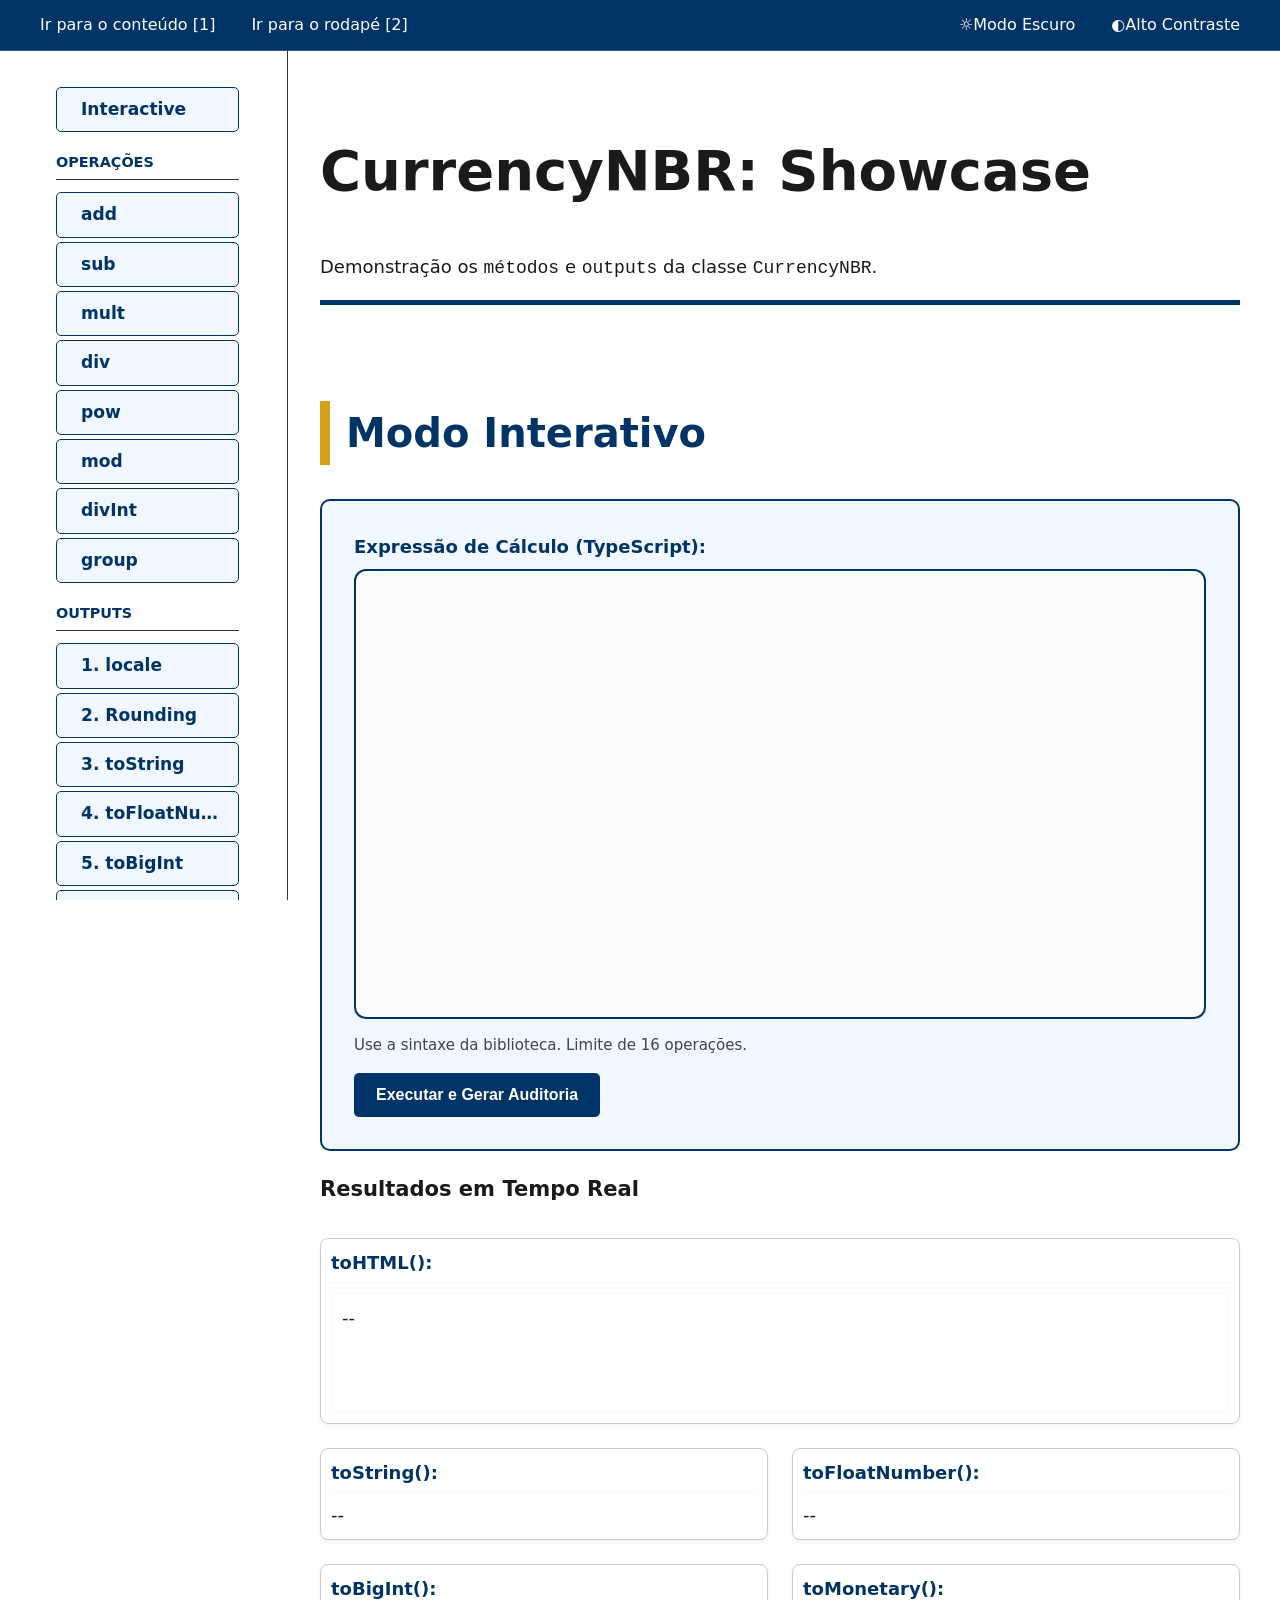
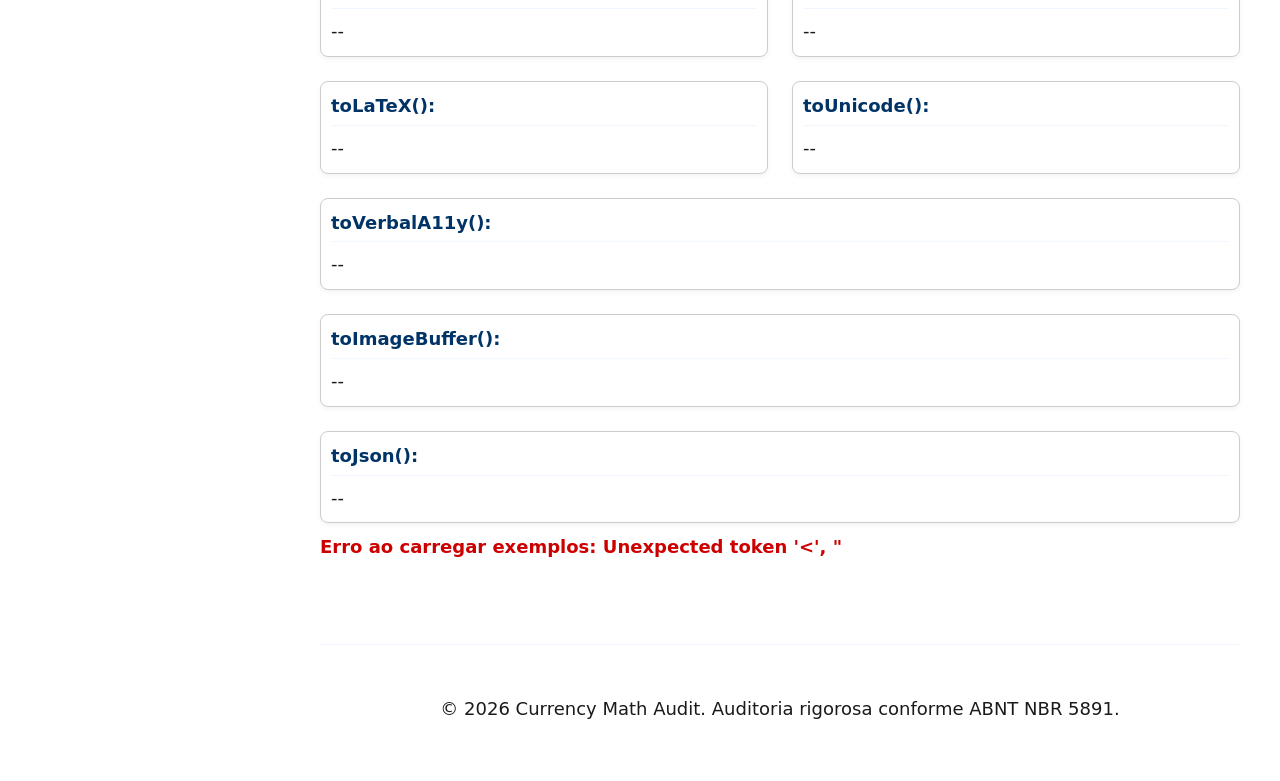
==== commit de7afb29: "DOCS: Update demo and implements editor" ====
--- a/demo/index.html
+++ b/demo/index.html
@@ -1,200 +1,161 @@
 <!DOCTYPE html>
 <html lang="pt-BR" dir="ltr">
-    <head>
-        <meta charset="UTF-8">
-        <meta name="viewport" content="width=device-width, initial-scale=1.0">
-        <meta name="apple-mobile-web-app-capable" content="yes">
-        <meta name="theme-color" content="#003366">
-        <meta name="referrer" content="no-referrer">
-        <meta name="color-scheme" content="light dark">
-        <meta name="robots" content="noindex, nofollow"> 
-        <meta name="keywords" content="math, finance, audit, latex, bigint, precision, currency, money">
-        <meta name="description" content="Biblioteca TypeScript de matemática financeira com exportação LaTeX e texto próprio para leitura e acessibilidade.">
-            
-        <meta http-equiv="X-UA-Compatible" content="IE=edge">
-            
-        <meta property="og:title" content="Descubra o Poder das Meta Tags">
-        <meta property="og:description" content="Como usar meta tags para otimizar sites e atrair mais usuários.">
-        <meta property="og:image" content="https://rocketseat.com.br/meta-tags.png">
-        <meta property="og:url" content="https://rocketseat.com.br/meta-tags">
-        <meta property="og:type" content="article">
-            
-        <title>CurrencyNBR - Demonstração Completa de Auditabilidade</title>
-        <link rel="icon" id="favicon" href="../assets/favicon.ico">
-        <link rel="stylesheet" href="style.css">
 
-    </head>
+<head>
+    <meta charset="UTF-8">
+    <meta name="viewport" content="width=device-width, initial-scale=1.0">
+    <meta name="apple-mobile-web-app-capable" content="yes">
+    <meta name="theme-color" content="#003366">
+    <meta name="referrer" content="no-referrer">
+    <meta name="color-scheme" content="light dark">
+    <meta name="robots" content="noindex, nofollow">
+    <meta name="keywords" content="math, finance, audit, latex, bigint, precision, currency, money">
+    <meta name="description"
+        content="Biblioteca TypeScript de matemática financeira com exportação LaTeX e texto próprio para leitura e acessibilidade.">
 
-    <body>
-        <div id="barra-acessibilidade" role="region" aria-label="Barra de Acessibilidade">
-            <ul id="atalhos">
-                <li><a href="#menu-principal" accesskey="1">Ir para o conteúdo [1]</a></li>
-                <li><a href="#footer" accesskey="2">Ir para o rodapé [2]</a></li>
+    <meta http-equiv="X-UA-Compatible" content="IE=edge">
+
+    <title>CurrencyNBR - Demonstração Completa de Auditabilidade</title>
+    <link rel="icon" id="favicon" href="favicon.ico">
+    <meta name="session-token" content="{{SESSION_TOKEN}}">
+    <link rel="stylesheet" href="style.css">
+
+</head>
+
+<body>
+    <div id="barra-acessibilidade" role="region" aria-label="Barra de Acessibilidade">
+        <ul id="atalhos">
+            <li><a href="#menu-principal" accesskey="1">Ir para o conteúdo [1]</a></li>
+            <li><a href="#footer" accesskey="2">Ir para o rodapé [2]</a></li>
+        </ul>
+        <ul id="opcoes-acessibilidade">
+            <li>
+                <a href="#" id="modo-escuro" aria-pressed="false"><span aria-hidden="true">☼</span> Modo Escuro</a>
+            </li>
+            <li>
+                <a href="#" id="alto-contraste" aria-pressed="false"><span aria-hidden="true">◐</span> Alto
+                    Contraste</a>
+            </li>
+        </ul>
+    </div>
+
+    <a href="#menu-principal" class="skip-link">Pular para o conteúdo principal</a>
+
+    <div class="page-container">
+        <header role="banner">
+            <h1>CurrencyNBR: Showcase</h1>
+            <p>Demonstração os <code>métodos</code> e <code>outputs</code> da classe <code>CurrencyNBR</code>.</p>
+        </header>
+
+        <nav id="menu-principal" aria-label="Navegação rápida">
+            <ul class="nav-links">
+                <li><a href="#sec-interactive">Interactive</a></li>
+
+                <li class="nav-group-title">Operações</li>
+                <li><a href="#sec-add">add</a></li>
+                <li><a href="#sec-sub">sub</a></li>
+                <li><a href="#sec-mult">mult</a></li>
+                <li><a href="#sec-div">div</a></li>
+                <li><a href="#sec-pow">pow</a></li>
+                <li><a href="#sec-mod">mod</a></li>
+                <li><a href="#sec-divInt">divInt</a></li>
+                <li><a href="#sec-group">group</a></li>
+
+                <li class="nav-group-title">Outputs</li>
+                <li><a href="#sec-verbalMonetary">1. locale</a></li>
+                <li><a href="#sec-roundingShowcase">2. Rounding</a></li>
+                <li><a href="#sec-toString">3. toString</a></li>
+                <li><a href="#sec-toFloatNumber">4. toFloatNumber</a></li>
+                <li><a href="#sec-toBigInt">5. toBigInt</a></li>
+                <li><a href="#sec-toMonetary">6. toMonetary</a></li>
+                <li><a href="#sec-toLaTeX">7. toLaTeX</a></li>
+                <li><a href="#sec-toHTML">8. toHTML</a></li>
+                <li><a href="#sec-toUnicode">9. toUnicode</a></li>
+                <li><a href="#sec-toVerbalA11y">10. toVerbalA11y</a></li>
+                <li><a href="#sec-toImageBuffer">11. toImageBuffer</a></li>
+                <li><a href="#sec-toJson">12. toJson</a></li>
             </ul>
-            <ul id="opcoes-acessibilidade">
-                <li>
-                    <a href="#" id="modo-escuro" aria-pressed="false"><span aria-hidden="true">☼</span> Modo Escuro</a>
-                </li>
-                <li>
-                    <a href="#" id="alto-contraste" aria-pressed="false"><span aria-hidden="true">◐</span> Alto
-                        Contraste</a>
-                </li>
-            </ul>
-        </div>
+        </nav>
 
-        <a href="#menu-principal" class="skip-link">Pular para o conteúdo principal</a>
+        <main id="main-content" role="main">
+            <!-- 1. SIMULADOR INTERATIVO -->
+            <section id="sec-interactive" aria-labelledby="h-interactive">
+                <h2 id="h-interactive">Modo Interativo</h2>
+                <div class="interactive-container">
+                    <form id="f" class="simulator-form" onsubmit="return false;">
+                        <div class="form-group full-width">
+                            <label for="editor-iframe">Expressão de Cálculo (TypeScript):</label>
+                            
+                            <!-- Editor CodeMirror em Sandbox -->
+                            <iframe id="editor-iframe" src="editor.html" sandbox="allow-scripts" title="Editor de Código" style="width: 100%; height: 450px; border: 2px solid var(--primary); border-radius: 12px; background: #fcfcfc;"></iframe>
+                            
+                            <small>Use a sintaxe da biblioteca. Limite de 16 operações.</small>
+                        </div>
+                        <button type="button" id="btn-executar">Executar e Gerar Auditoria</button>
+                    </form>
 
-        <div class="page-container">
-            <header role="banner">
-                <h1>CurrencyNBR: Showcase de Auditabilidade</h1>
-                <p>Demonstração exaustiva de todos os métodos da classe <code>CurrencyNBROutput</code>.</p>
-            </header>
-
-            <nav id="menu-principal" aria-label="Navegação rápida">
-                <ul class="nav-links">
-                    <li><a href="#sec-interactive">1. interactive</a></li>
-
-                    <li class="nav-group-title">Outputs</li>
-                    <li><a href="#sec-verbalMonetary">2. locale</a></li>
-                    <li><a href="#sec-roundingShowcase">3. Rounding</a></li>
-                    <li><a href="#sec-toString">4. toString</a></li>
-                    <li><a href="#sec-toFloatNumber">5. toFloatNumber</a></li>
-                    <li><a href="#sec-toBigInt">6. toBigInt</a></li>
-                    <li><a href="#sec-toMonetary">7. toMonetary</a></li>
-                    <li><a href="#sec-toLaTeX">8. toLaTeX</a></li>
-                    <li><a href="#sec-toHTML">9. toHTML</a></li>
-                    <li><a href="#sec-toVerbalA11y">10. toVerbalA11y</a></li>
-                    <li><a href="#sec-toUnicode">11. toUnicode</a></li>
-                    <li><a href="#sec-toImageBuffer">12. toImageBuffer</a></li>
-                    <li><a href="#sec-toJson">13. toJson</a></li>
-
-                    <li class="nav-group-title">Operações</li>
-                    <li><a href="#sec-add">add</a></li>
-                    <li><a href="#sec-sub">sub</a></li>
-                    <li><a href="#sec-mult">mult</a></li>
-                    <li><a href="#sec-pow">pow</a></li>
-                    <li><a href="#sec-mod">mod</a></li>
-                    <li><a href="#sec-divInt">divInt</a></li>
-                    <li><a href="#sec-group">group</a></li>
-                </ul>
-            </nav>
-
-            <main id="main-content" role="main">
-                <!-- 1. SIMULADOR INTERATIVO -->
-                <section id="sec-interactive" aria-labelledby="h-interactive">
-                    <h2 id="h-interactive">1. Simulador Interativo (Manual)</h2>
-                    <div class="interactive-container">
-                        <form id="f" class="simulator-form" onsubmit="return false;">
-                            <div class="form-group full-width">
-                                <label for="expr">Expressão de Cálculo (TypeScript):</label>
-                                <textarea
-                                    id="expr"
-                                    name="expression"
-                                    rows="25"
-                                    placeholder="Ex: CurrencyNBR.from(1000).mult(1.05).pow(12).commit(2)"
-                                >
-        CurrencyNBR.from("50000.00")
-        // ============================================
-        // Exemplo: Liquidação de Debênture em Atraso
-        // ============================================
-        // 1. Montante Bruto Atualizado: P * (1 + 0.12)^(34/252)
-        .mult(
-        CurrencyNBR.from("1").add("0.12").group().pow("34/252")
-        )
-        // 2. Subtrai o IRRF sobre o lucro: - [ (Bruto - P) * 0.225 ]
-        .sub(
-        CurrencyNBR.from("50000.00")
-            .mult(
-                CurrencyNBR.from("1").add("0.12").group().pow("34/252")
-            )
-            .sub("50000.00")
-            .group()
-            .mult("0.225")
-        )
-        // 3. Adiciona a multa fixa: + (P * 0.02)
-        .add(
-        CurrencyNBR.from("50000.00").mult("0.02")
-        )
-        // 4. Fecha a expressão matemática geral e gera o output auditável
-        .group()
-        .commit(2)</textarea>
-                                <small>Use a sintaxe da biblioteca: <code
-                                    >CurrencyNBR.from(val).add(x).commit(n)</code></small>
+                    <div id="res-box" class="interactive-results" aria-live="polite">
+                        <h3>Resultados em Tempo Real</h3>
+                        <div class="output-grid" id="interactive-outputs">
+                            <div class="output-item full-width" data-type="toHTML">
+                                <strong>toHTML():</strong>
+                                <div id="html-output" style="width: 100%; min-height: 120px; border: 1px solid var(--primary-light); border-radius: 4px; background: white; margin-top: 10px; display: block; padding: 10px; box-sizing: border-box;">--</div>
                             </div>
-                            <button type="button" id="btn-executar">Executar e Gerar Auditoria</button>
-                        </form>
-
-                        <div id="res-box" class="interactive-results" aria-live="polite">
-                            <h3>Resultados em Tempo Real</h3>
-                            <div class="output-grid" id="interactive-outputs">
-                                <div class="output-item full-width" data-type="toHTML">
-                                    <strong>toHTML():</strong>
-                                    <div class="val-math">--</div>
-                                </div>
-                                <div class="output-item" data-type="toString">
-                                    <strong>toString():</strong>
-                                    <span class="val">--</span>
-                                </div>
-                                <div class="output-item" data-type="toFloatNumber">
-                                    <strong>toFloatNumber():</strong>
-                                    <span class="val">--</span>
-                                </div>
-                                <div class="output-item" data-type="toBigInt">
-                                    <strong>toBigInt():</strong>
-                                    <span class="val">--</span>
-                                </div>
-                                <div class="output-item" data-type="toMonetary">
-                                    <strong>toMonetary():</strong>
-                                    <span class="val">--</span>
-                                </div>
-                                <div class="output-item" data-type="toLaTeX">
-                                    <strong>toLaTeX():</strong>
-                                    <span class="val">--</span>
-                                </div>
-                                <div class="output-item" data-type="toUnicode">
-                                    <strong>toUnicode():</strong>
-                                    <span class="val">--</span>
-                                </div>
-                                <div class="output-item full-width" data-type="toVerbalA11y">
-                                    <strong>toVerbalA11y():</strong>
-                                    <span class="val">--</span>
-                                </div>
-                                <div class="output-item full-width" data-type="toImageBuffer">
-                                    <strong>toImageBuffer():</strong>
-                                    <div class="img-preview">--</div>
-                                </div>
-                                <div class="output-item full-width" data-type="toJson">
-                                    <strong>toJson():</strong>
-                                    <div class="val">--</div>
-                                </div>
+                            <div class="output-item" data-type="toString">
+                                <strong>toString():</strong>
+                                <span class="val">--</span>
+                            </div>
+                            <div class="output-item" data-type="toFloatNumber">
+                                <strong>toFloatNumber():</strong>
+                                <span class="val">--</span>
+                            </div>
+                            <div class="output-item" data-type="toBigInt">
+                                <strong>toBigInt():</strong>
+                                <span class="val">--</span>
+                            </div>
+                            <div class="output-item" data-type="toMonetary">
+                                <strong>toMonetary():</strong>
+                                <span class="val">--</span>
+                            </div>
+                            <div class="output-item" data-type="toLaTeX">
+                                <strong>toLaTeX():</strong>
+                                <span class="val">--</span>
+                            </div>
+                            <div class="output-item" data-type="toUnicode">
+                                <strong>toUnicode():</strong>
+                                <span class="val">--</span>
+                            </div>
+                            <div class="output-item full-width" data-type="toVerbalA11y">
+                                <strong>toVerbalA11y():</strong>
+                                <span class="val">--</span>
+                            </div>
+                            <div class="output-item full-width" data-type="toImageBuffer">
+                                <strong>toImageBuffer():</strong>
+                                <div class="img-preview">--</div>
+                            </div>
+                            <div class="output-item full-width" data-type="toJson">
+                                <strong>toJson():</strong>
+                                <div class="val">--</div>
                             </div>
                         </div>
                     </div>
-                </section>
+                </div>
+            </section>
 
-                <!-- EXEMPLOS ESTÁTICOS POR CATEGORIA -->
-                <div id="categories-container">
-                    <p class="loading">Carregando galeria de exemplos...</p>
-                </div>
-            </main>
+            <!-- EXEMPLOS ESTÁTICOS POR CATEGORIA -->
+            <div id="categories-container">
+                <p class="loading">Carregando galeria de exemplos...</p>
+            </div>
+        </main>
 
-            <footer id="footer" role="contentinfo">
-                <p>&copy; 2026 Currency Math Audit. Auditoria rigorosa conforme ABNT NBR 5891.</p>
-            </footer>
+        <footer id="footer" role="contentinfo">
+            <p>&copy; 2026 Currency Math Audit. Auditoria rigorosa conforme ABNT NBR 5891.</p>
+        </footer>
         </div>
-
-        <!-- VLibras Widget -->
-        <div vw class="enabled">
-            <div vw-access-button class="active"></div>
-            <div vw-plugin-wrapper>
-                <div class="vw-plugin-top-wrapper"></div>
-            </div>
-        </div>        <script src="https://vlibras.gov.br/app/vlibras-plugin.js"></script>
-        <script>
-            new window.VLibras.Widget("https://vlibras.gov.br/app");
-        </script>
 
         <!-- High Contrast & Common Scripts -->
         <script src="script.js" type="module"></script>
-    </body>
+
+</body>
+
 </html>
--- a/demo/style.css
+++ b/demo/style.css
@@ -1,5 +1,25 @@
 * {
     box-sizing: border-box;
+}
+
+/* Local Fonts */
+@font-face {
+    font-family: 'JetBrains Mono';
+    src: url('/fonts/JetBrainsMono-Regular.ttf') format('truetype');
+    font-weight: 400;
+    font-style: normal;
+}
+@font-face {
+    font-family: 'JetBrains Mono';
+    src: url('/fonts/JetBrainsMono-Bold.ttf') format('truetype');
+    font-weight: 700;
+    font-style: normal;
+}
+@font-face {
+    font-family: 'Fira Code';
+    src: url('/fonts/FiraCode-Regular.ttf') format('truetype');
+    font-weight: 400;
+    font-style: normal;
 }
 
 :root {
@@ -20,36 +40,49 @@
 /* Custom Scrollbar Styling */
 /* Webkit (Chrome, Safari, Edge) */
 ::-webkit-scrollbar {
-    width: 1.25rem; /* 20px - Thicker for accessibility */
-    height: 1.25rem; /* 20px */
+    width: 1.25rem;
+    /* 20px - Thicker for accessibility */
+    height: 1.25rem;
+    /* 20px */
 }
 
 ::-webkit-scrollbar-track {
     background: var(--scrollbar-track-bg);
-    border: 0.0625rem solid var(--primary-light); /* Subtle border for distinction */
-    border-radius: 0.5rem; /* 8px */
+    border: 0.0625rem solid var(--primary-light);
+    /* Subtle border for distinction */
+    border-radius: 0.5rem;
+    /* 8px */
 }
 
 ::-webkit-scrollbar-thumb {
     background: var(--scrollbar-thumb-bg);
-    border-radius: 0.5rem; /* 8px */
-    border: 0.1875rem solid var(--scrollbar-thumb-border); /* 3px border to make thumb appear thinner and more distinct */
+    border-radius: 0.5rem;
+    /* 8px */
+    border: 0.1875rem solid var(--scrollbar-thumb-border);
+    /* 3px border to make thumb appear thinner and more distinct */
 }
 
 ::-webkit-scrollbar-thumb:hover {
-    background: var(--accent); /* Accent on hover for feedback */
+    background: var(--accent);
+    /* Accent on hover for feedback */
 }
 
 ::-webkit-scrollbar-button {
-    display: block; /* Ensure buttons are visible */
-    height: 1.25rem; /* Match scrollbar width */
-    width: 1.25rem; /* Match scrollbar width */
-    background-color: var(--primary); /* Solid color for buttons */
-    border-radius: 0.25rem; /* Slightly rounded corners */
+    display: block;
+    /* Ensure buttons are visible */
+    height: 1.25rem;
+    /* Match scrollbar width */
+    width: 1.25rem;
+    /* Match scrollbar width */
+    background-color: var(--primary);
+    /* Solid color for buttons */
+    border-radius: 0.25rem;
+    /* Slightly rounded corners */
     /* Add an SVG or unicode character for the arrow if desired, using background-image */
     background-repeat: no-repeat;
     background-position: center;
-    background-size: 60%; /* Adjust size of arrow icon */
+    background-size: 60%;
+    /* Adjust size of arrow icon */
 }
 
 /* Up arrow for top button */
@@ -64,16 +97,21 @@
 
 /* Firefox */
 html {
-    scrollbar-color: var(--scrollbar-thumb-bg) var(--scrollbar-track-bg); /* thumb track */
-    scrollbar-width: auto; /* Thicker scrollbar for Firefox */
+    scrollbar-color: var(--scrollbar-thumb-bg) var(--scrollbar-track-bg);
+    /* thumb track */
+    scrollbar-width: auto;
+    /* Thicker scrollbar for Firefox */
 }
 
 
 /* Foco Global Visível (WCAG 2.4.7 AAA) */
 *:focus-visible {
-    outline: 0.1875rem solid var(--accent); /* 3px para 0.1875rem */
-    outline-offset: 0.1875rem; /* 3px para 0.1875rem */
-    box-shadow: 0 0 0 0.3125rem var(--bg); /* 5px para 0.3125rem */
+    outline: 0.1875rem solid var(--accent);
+    /* 3px para 0.1875rem */
+    outline-offset: 0.1875rem;
+    /* 3px para 0.1875rem */
+    box-shadow: 0 0 0 0.3125rem var(--bg);
+    /* 5px para 0.3125rem */
 }
 
 /* Barra de Acessibilidade (eMAG) */
@@ -133,11 +171,12 @@
 }
 
 body {
-    font-family: "Segoe UI", system-ui, sans-serif;
+    font-family: 'Inter', system-ui, -apple-system, 'Segoe UI', Roboto, sans-serif;
     line-height: 1.6;
     color: var(--text);
     background-color: var(--bg);
-    padding: 4.5rem 0 2rem 0; /* Ajustado para 4.5rem */
+    padding: 4.5rem 0 2rem 0;
+    /* Ajustado para 4.5rem */
     font-size: clamp(1rem, 0.95em + 0.5vw, 1.125rem);
 }
 
@@ -146,18 +185,23 @@
         padding: 0.5rem clamp(1rem, 5vw, 2rem);
         font-size: 0.85rem;
     }
+
     #barra-acessibilidade ul {
         display: flex;
         flex-direction: row;
         gap: 1.25rem;
     }
+
     body {
         padding: 3rem 0 2rem 0;
     }
+
     /* Grid de 2 Colunas para Tablet */
-    .grid, .output-grid {
+    .grid,
+    .output-grid {
         grid-template-columns: repeat(2, minmax(0, 1fr));
     }
+
     .output-item.full-width {
         grid-column: span 2;
     }
@@ -165,10 +209,13 @@
 
 /* NOTEBOOK/DESKTOP Layout (>= 1100px) */
 @media (min-width: 1100px) {
+
     /* Grid de 3 Colunas para Notebook+ */
-    .grid, .output-grid {
+    .grid,
+    .output-grid {
         grid-template-columns: repeat(3, minmax(0, 1fr));
     }
+
     .output-item.full-width {
         grid-column: span 3;
     }
@@ -189,29 +236,36 @@
 }
 
 header {
-    border-bottom: 0.3125rem solid var(--primary); /* 5px para 0.3125rem */
-    margin: clamp(1rem, 5vw, 2rem); /* De 2rem para clamp() */
+    border-bottom: 0.3125rem solid var(--primary);
+    /* 5px para 0.3125rem */
+    margin: clamp(1rem, 5vw, 2rem);
+    /* De 2rem para clamp() */
 }
 
 header h1 {
-    font-size: clamp(2rem, 5vw, 3.5rem); /* Ex: de 32px a 56px */
+    font-size: clamp(2rem, 5vw, 3.5rem);
+    /* Ex: de 32px a 56px */
 }
 
 /* Headers de Seção */
 h2 {
-    border-left: 0.625rem solid var(--accent); /* 10px para 0.625rem */
+    border-left: 0.625rem solid var(--accent);
+    /* 10px para 0.625rem */
     padding-left: 1rem;
     margin-top: 4rem;
     color: var(--primary);
-    font-size: clamp(1.5rem, 4vw, 2.5rem); /* Ex: de 24px a 40px */
+    font-size: clamp(1.5rem, 4vw, 2.5rem);
+    /* Ex: de 24px a 40px */
 }
 
 .nav-links {
     list-style: none;
-    padding: 0 clamp(1rem, 5vw, 2rem); /* Ajustar padding lateral */
+    padding: 0 clamp(1rem, 5vw, 2rem);
+    /* Ajustar padding lateral */
     display: flex;
     flex-wrap: wrap;
-    gap: 0.625rem; /* 10px para 0.625rem */
+    gap: 0.625rem;
+    /* 10px para 0.625rem */
     margin-bottom: 3rem;
 }
 
@@ -220,10 +274,13 @@
     text-decoration: none;
     background: var(--primary-light);
     color: var(--primary);
-    padding: 0.75rem 1.25rem; /* 12px 20px para rem */
-    border-radius: 0.3125rem; /* 5px para rem */
+    padding: 0.75rem 1.25rem;
+    /* 12px 20px para rem */
+    border-radius: 0.3125rem;
+    /* 5px para rem */
     font-weight: bold;
-    border: 0.0625rem solid var(--primary); /* 1px para 0.0625rem */
+    border: 0.0625rem solid var(--primary);
+    /* 1px para 0.0625rem */
     display: inline-block;
     min-height: 44px;
 }
@@ -237,12 +294,17 @@
 /* Simulator Form */
 .simulator-form {
     display: flex;
-    gap: clamp(0.5rem, 2vw, 1rem); /* clamp para o gap */
+    gap: clamp(0.5rem, 2vw, 1rem);
+    /* clamp para o gap */
     flex-wrap: wrap;
-    background: var(--primary-light); /* Ajustado para cinza azulado suave */
-    padding: clamp(1rem, 5vw, 2rem); /* clamp para o padding */
-    border-radius: 0.625rem; /* 10px para rem */
-    border: 0.125rem solid var(--primary); /* 2px para rem */
+    background: var(--primary-light);
+    /* Ajustado para cinza azulado suave */
+    padding: clamp(1rem, 5vw, 2rem);
+    /* clamp para o padding */
+    border-radius: 0.625rem;
+    /* 10px para rem */
+    border: 0.125rem solid var(--primary);
+    /* 2px para rem */
 }
 
 .form-group {
@@ -266,8 +328,10 @@
     padding: 1rem;
     font-family: monospace;
     font-size: 1.1rem;
-    border: 0.125rem solid var(--border); /* 2px para rem */
-    border-radius: 0.3125rem; /* 5px para rem */
+    border: 0.125rem solid var(--border);
+    /* 2px para rem */
+    border-radius: 0.3125rem;
+    /* 5px para rem */
     resize: vertical;
     background: #fff;
     color: var(--text);
@@ -275,24 +339,29 @@
 
 small {
     display: block;
-    margin-top: 0.3125rem; /* 5px para rem */
+    margin-top: 0.3125rem;
+    /* 5px para rem */
     color: #444;
 }
 
 .error {
     color: #cc0000;
     font-weight: bold;
-    margin-top: 0.625rem; /* 10px para rem */
+    margin-top: 0.625rem;
+    /* 10px para rem */
 }
 
 button {
     background: var(--primary);
     color: white;
-    border: 0.125rem solid transparent; /* Adicionar borda para consistência */
-    padding: 0.625rem 1.25rem; /* 1rem 2rem para rem */
+    border: 0.125rem solid transparent;
+    /* Adicionar borda para consistência */
+    padding: 0.625rem 1.25rem;
+    /* 1rem 2rem para rem */
     font-weight: bold;
     cursor: pointer;
-    border-radius: 0.3125rem; /* 5px para rem */
+    border-radius: 0.3125rem;
+    /* 5px para rem */
     font-size: 1rem;
     min-height: 44px;
     transition: transform 0.1s;
@@ -302,7 +371,8 @@
 button:focus {
     background: #ffffff;
     color: var(--primary);
-    border: 0.125rem solid var(--primary); /* 2px para rem */
+    border: 0.125rem solid var(--primary);
+    /* 2px para rem */
     filter: brightness(1);
     transform: translateY(-1px);
 }
@@ -312,16 +382,22 @@
 }
 
 /* Ajustes de Quebra de Conteúdo (Mobile Fix) */
-.val, .val-math, .card-result-text, .img-preview {
+.val,
+.val-math,
+.card-result-text,
+.img-preview {
     word-wrap: break-word;
     overflow-wrap: break-word;
     word-break: break-word;
     max-width: 100%;
 }
 
-.json-view, .binary-view, .binary-view-small {
+.json-view,
+.binary-view,
+.binary-view-small {
     white-space: pre-wrap;
-    word-break: break-all; /* Quebra hashes longos e JSON */
+    word-break: break-all;
+    /* Quebra hashes longos e JSON */
     max-width: 100%;
 }
 
@@ -343,29 +419,43 @@
 .output-grid {
     display: grid;
     /* grid-template-columns já tratado em mobile-first */
-    gap: 0.9375rem; /* 1.5rem é bom, mas se for px, converter */
+    gap: 0.9375rem;
+    /* 1.5rem é bom, mas se for px, converter */
     margin-top: 2rem;
 }
 
 .output-item {
     background: white;
-    border: 0.0625rem solid #ccc; /* 1px para rem */
-    padding: 0.625rem; /* 1rem para rem */
-    border-radius: 0.5rem; /* 8px para rem */
-    box-shadow: 0 0.125rem 0.3125rem rgba(0,0,0,0.05); /* 2px 5px para rem */
-    overflow-x: auto; /* Permite rolagem interna se o conteúdo for largo */
+    border: 0.0625rem solid #ccc;
+    /* 1px para rem */
+    padding: 0.625rem;
+    /* 1rem para rem */
+    border-radius: 0.5rem;
+    /* 8px para rem */
+    box-shadow: 0 0.125rem 0.3125rem rgba(0, 0, 0, 0.05);
+    /* 2px 5px para rem */
+    overflow-x: auto;
+    /* Permite rolagem interna se o conteúdo for largo */
 }
 
 .output-item.full-width {
     /* grid-column já tratado em mobile-first */
+}
+
+.result-label {
+    font-weight: 600;
+    letter-spacing: 0.025rem
 }
 
 .output-item strong {
     display: block;
     color: var(--primary);
-    margin-bottom: 0.5rem; /* 8px para rem */
-    border-bottom: 0.0625rem solid var(--primary-light); /* 1px para rem */
-    padding-bottom: 0.25rem; /* 4px para rem */
+    margin-bottom: 0.5rem;
+    /* 8px para rem */
+    border-bottom: 0.0625rem solid var(--primary-light);
+    /* 1px para rem */
+    padding-bottom: 0.25rem;
+    /* 4px para rem */
 }
 
 /* Cards */
@@ -380,22 +470,33 @@
 /* Estilos base (mobile-first) */
 .grid,
 .output-grid {
-    display: grid; /* Essencial para o grid funcionar */
-    grid-template-columns: 1fr; /* Padrão para mobile */
-    gap: 1.5rem; /* Manter gap como rem */
-}
+    display: grid;
+    /* Essencial para o grid funcionar */
+    grid-template-columns: 1fr;
+    /* Padrão para mobile */
+    gap: 1.5rem;
+    /* Manter gap como rem */
+}
+
 .output-item.full-width {
-    grid-column: span 1; /* Padrão para mobile */
-}
+    grid-column: span 1;
+    /* Padrão para mobile */
+}
+
 #barra-acessibilidade {
-    flex-direction: column; /* Padrão para mobile */
+    flex-direction: column;
+    /* Padrão para mobile */
     padding: 1rem;
-    gap: 0.625rem; /* 10px para 0.625rem */
+    gap: 0.625rem;
+    /* 10px para 0.625rem */
     text-align: center;
 }
+
 #barra-acessibilidade ul {
-    flex-direction: column; /* Padrão para mobile */
-    gap: 0.3125rem; /* 5px para 0.3125rem */
+    flex-direction: column;
+    /* Padrão para mobile */
+    gap: 0.3125rem;
+    /* 5px para 0.3125rem */
 }
 
 /* Media query para telas maiores (Tablet - 2 colunas) */
@@ -404,21 +505,26 @@
         padding: 0.5rem clamp(1rem, 5vw, 2rem);
         font-size: 0.85rem;
     }
+
     #barra-acessibilidade ul {
         display: flex;
         flex-direction: row;
         gap: 1.25rem;
     }
+
     body {
         padding: 3rem 0 2rem 0;
     }
-    
+
     /* Grid de 2 Colunas */
-    .grid, .output-grid {
+    .grid,
+    .output-grid {
         grid-template-columns: repeat(2, minmax(0, 1fr));
     }
+
     .output-item.full-width {
-        grid-column: 1 / -1; /* Ocupa todas as colunas disponíveis */
+        grid-column: 1 / -1;
+        /* Ocupa todas as colunas disponíveis */
     }
 }
 
@@ -429,18 +535,24 @@
         justify-content: space-between;
         font-size: 1rem;
     }
+
     #barra-acessibilidade ul {
-        flex-wrap: nowrap; /* Prevent wrapping in desktop mode */
-    }
+        flex-wrap: nowrap;
+        /* Prevent wrapping in desktop mode */
+    }
+
     #barra-acessibilidade #atalhos {
         justify-content: flex-start;
     }
+
     #barra-acessibilidade #opcoes-acessibilidade {
-        margin-left: auto; /* Empurra o alto contraste para a direita */
+        margin-left: auto;
+        /* Empurra o alto contraste para a direita */
     }
 
     body {
-        padding: 0; /* Reset body padding for grid layout */
+        padding: 0;
+        /* Reset body padding for grid layout */
     }
 
     .page-container {
@@ -455,11 +567,14 @@
 
     header {
         grid-area: header;
-        padding-top: 3rem; /* Adjusted for accessibility bar height */
-    }
+        padding-top: 3rem;
+        /* Adjusted for accessibility bar height */
+    }
+
     main {
         grid-area: main;
     }
+
     footer {
         grid-area: footer;
     }
@@ -467,7 +582,8 @@
     #menu-principal {
         grid-area: sidebar;
         position: sticky;
-        top: 45px; /* Offset for the accessibility bar (approx. 40-45px) */
+        top: 45px;
+        /* Offset for the accessibility bar (approx. 40-45px) */
         height: calc(100vh - 45px);
         overflow-y: auto;
         border-right: 1px solid var(--border);
@@ -485,8 +601,10 @@
     .nav-links a {
         display: block;
         padding: 0.5rem 1rem;
-        min-height: auto; /* Reset min-height */
-        white-space: nowrap; /* Ensure single line */
+        min-height: auto;
+        /* Reset min-height */
+        white-space: nowrap;
+        /* Ensure single line */
         overflow: hidden;
         text-overflow: ellipsis;
     }
@@ -506,8 +624,10 @@
     }
 
     /* Adjust scroll-margin-top for anchor links to prevent content being hidden under fixed bar */
-    h2[id^="h-"], section[id^="sec-"] {
-        scroll-margin-top: 50px; /* Slightly more than accessibility bar height */
+    h2[id^="h-"],
+    section[id^="sec-"] {
+        scroll-margin-top: 50px;
+        /* Slightly more than accessibility bar height */
     }
 
     /* Original 3-column grid for content becomes a 2-column grid */
@@ -515,6 +635,7 @@
     .output-grid {
         grid-template-columns: repeat(2, minmax(0, 1fr));
     }
+
     .output-item.full-width {
         grid-column: 1 / -1;
     }
@@ -522,30 +643,41 @@
 
 .card {
     background: white;
-    border: 0.125rem solid var(--primary-light); /* 2px para rem */
-    padding: 0.9375rem; /* 1.5rem para rem */
-    border-radius: 0.625rem; /* 10px para rem */
-    box-shadow: 0 0.25rem 0.75rem rgba(0, 0, 0, 0.05); /* 4px 12px para rem */
+    border: 0.125rem solid var(--primary-light);
+    /* 2px para rem */
+    padding: 0.9375rem;
+    /* 1.5rem para rem */
+    border-radius: 0.625rem;
+    /* 10px para rem */
+    box-shadow: 0 0.25rem 0.75rem rgba(0, 0, 0, 0.05);
+    /* 4px 12px para rem */
     min-width: 0;
-    overflow-x: auto; /* Permite rolagem interna se o conteúdo for largo */
+    overflow-x: auto;
+    /* Permite rolagem interna se o conteúdo for largo */
 }
 
 .card-code {
     background: var(--code-bg);
     color: #eee;
-    padding: 0.625rem; /* 10px para rem */
-    border-radius: 0.3125rem; /* 5px para rem */
+    padding: 0.625rem;
+    /* 10px para rem */
+    border-radius: 0.3125rem;
+    /* 5px para rem */
     font-family: monospace;
     font-size: 0.85rem;
-    margin: 0.625rem 0; /* 10px para rem */
+    margin: 0.625rem 0;
+    /* 10px para rem */
     word-break: break-all;
 }
 
 .result-area {
     background: var(--primary-light);
-    padding: 0.625rem; /* 1rem para rem */
-    border-radius: 0.3125rem; /* 5px para rem */
-    margin-top: 0.625rem; /* 10px para rem */
+    padding: 0.625rem;
+    /* 1rem para rem */
+    border-radius: 0.3125rem;
+    /* 5px para rem */
+    margin-top: 0.625rem;
+    /* 10px para rem */
 }
 
 /* Views */
@@ -556,22 +688,29 @@
     font-size: 0.75rem;
     color: #333;
     background: #f8f9fa;
-    padding: 0.625rem; /* 10px para rem */
+    padding: 0.625rem;
+    /* 10px para rem */
     overflow: auto;
-    max-height: 12.5rem; /* 200px para rem */
-    margin-bottom: 0.625rem; /* 10px para rem */
+    max-height: 12.5rem;
+    /* 200px para rem */
+    margin-bottom: 0.625rem;
+    /* 10px para rem */
     word-break: break-all;
     white-space: pre-wrap;
-    border: 0.0625rem solid #ddd; /* 1px para rem */
-    border-radius: 0.3125rem; /* 5px para rem */
+    border: 0.0625rem solid #ddd;
+    /* 1px para rem */
+    border-radius: 0.3125rem;
+    /* 5px para rem */
 }
 
 .json-view {
     font-size: 0.85rem;
     background: #fff;
     color: var(--primary);
-    max-height: 18.75rem; /* 300px para rem */
-    border-left: 0.25rem solid var(--accent); /* 4px para rem */
+    max-height: 18.75rem;
+    /* 300px para rem */
+    border-left: 0.25rem solid var(--accent);
+    /* 4px para rem */
 }
 
 .image-output-wrapper {
@@ -584,25 +723,35 @@
 .image-result {
     max-width: 100%;
     height: auto;
-    min-height: 3.75rem; /* 60px para rem */
-    border: 0.0625rem solid #ddd; /* 1px para rem */
+    min-height: 3.75rem;
+    /* 60px para rem */
+    border: 0.0625rem solid #ddd;
+    /* 1px para rem */
     display: block;
-    margin: 0.9375rem auto; /* 15px para rem */
+    margin: 0.9375rem auto;
+    /* 15px para rem */
     background: #fff;
-    box-shadow: 0 0.25rem 0.9375rem rgba(0, 0, 0, 0.1); /* 4px 15px para rem */
-    border-radius: 0.5rem; /* 8px para rem */
+    box-shadow: 0 0.25rem 0.9375rem rgba(0, 0, 0, 0.1);
+    /* 4px 15px para rem */
+    border-radius: 0.5rem;
+    /* 8px para rem */
 }
 
 .card-math-render {
     background: white;
-    padding: 0.625rem; /* 10px para rem */
-    border-radius: 0.3125rem; /* 5px para rem */
-    border: 0.0625rem solid #eee; /* 1px para rem */
+    padding: 0.625rem;
+    /* 10px para rem */
+    border-radius: 0.3125rem;
+    /* 5px para rem */
+    border: 0.0625rem solid #eee;
+    /* 1px para rem */
 }
 
 footer {
-    margin: clamp(2rem, 5vw, 4rem) clamp(1rem, 5vw, 2rem) clamp(1rem, 5vw, 2rem) clamp(1rem, 5vw, 2rem); /* clamp para margens */
-    padding-top: clamp(1rem, 3vw, 2rem); /* clamp para padding-top */
+    margin: clamp(2rem, 5vw, 4rem) clamp(1rem, 5vw, 2rem) clamp(1rem, 5vw, 2rem) clamp(1rem, 5vw, 2rem);
+    /* clamp para margens */
+    padding-top: clamp(1rem, 3vw, 2rem);
+    /* clamp para padding-top */
     border-top: 1px solid var(--primary-light);
     text-align: center;
 }
@@ -611,13 +760,17 @@
 html[data-theme="dark"] {
     color-scheme: dark;
     --bg: #121212;
-    --text: #e0e0e0;
+    --text: #ffffff;
     --primary: #8ab4f8;
     --accent: #fdd835;
     --primary-light: #1e2a38;
     --border: #555555;
     --code-bg: #1c1c1c;
 
+    /* Force text color for sandboxed editor iframe content */
+    --editor-text: #ffffff;
+}
+
     /* Scrollbar Variables for Dark Mode */
     --scrollbar-thumb-bg: var(--primary);
     --scrollbar-track-bg: var(--bg);
@@ -683,13 +836,18 @@
 }
 
 html[data-theme="dark"] ::-webkit-scrollbar-button {
-    background-color: var(--primary-light); /* Darker primary for buttons in dark mode */
-}
+    background-color: var(--primary-light);
+    /* Darker primary for buttons in dark mode */
+}
+
 html[data-theme="dark"] ::-webkit-scrollbar-button:vertical:decrement {
-    background-image: url("data:image/svg+xml,%3Csvg xmlns='http://www.w3.org/2000/svg' viewBox='0 0 24 24'%3E%3Cpath fill='%23e0e0e0' d='M7 14l5-5 5 5z'/%3E%3C/svg%3E"); /* Lighter arrows */
-}
+    background-image: url("data:image/svg+xml,%3Csvg xmlns='http://www.w3.org/2000/svg' viewBox='0 0 24 24'%3E%3Cpath fill='%23e0e0e0' d='M7 14l5-5 5 5z'/%3E%3C/svg%3E");
+    /* Lighter arrows */
+}
+
 html[data-theme="dark"] ::-webkit-scrollbar-button:vertical:increment {
-    background-image: url("data:image/svg+xml,%3Csvg xmlns='http://www.w3.org/2000/svg' viewBox='0 0 24 24'%3E%3Cpath fill='%23e0e0e0' d='M7 10l5 5 5-5z'/%3E%3C/svg%3E"); /* Lighter arrows */
+    background-image: url("data:image/svg+xml,%3Csvg xmlns='http://www.w3.org/2000/svg' viewBox='0 0 24 24'%3E%3Cpath fill='%23e0e0e0' d='M7 10l5 5 5-5z'/%3E%3C/svg%3E");
+    /* Lighter arrows */
 }
 
 html[data-theme="dark"] .simulator-form {
@@ -703,8 +861,8 @@
 }
 
 html[data-theme="dark"] .card-math-render {
-     background: #2d3748;
-     border-color: #4a5568;
+    background: #2d3748;
+    border-color: #4a5568;
 }
 
 html[data-theme="dark"] #barra-acessibilidade a,
@@ -717,29 +875,39 @@
 body.alto-contraste {
     --bg: #000000;
     --text: #ffffff;
-    --primary: #ffff00; /* Amarelo */
+    --primary: #ffff00;
+    /* Amarelo */
     --accent: #ffffff;
     --primary-light: #1a1a1a;
     --border: #ffffff;
     --code-bg: #000000;
 
     /* Scrollbar Variables for High Contrast Mode */
-    --scrollbar-thumb-bg: var(--primary) !important; /* Yellow */
-    --scrollbar-track-bg: var(--bg) !important; /* Black */
-    --scrollbar-thumb-border: var(--bg) !important; /* Black */
+    --scrollbar-thumb-bg: var(--primary) !important;
+    /* Yellow */
+    --scrollbar-track-bg: var(--bg) !important;
+    /* Black */
+    --scrollbar-thumb-border: var(--bg) !important;
+    /* Black */
 
     /* Firefox Scrollbar for High Contrast */
-    scrollbar-color: var(--primary) var(--bg) !important; /* yellow black */
+    scrollbar-color: var(--primary) var(--bg) !important;
+    /* yellow black */
 }
 
 body.alto-contraste ::-webkit-scrollbar-button {
-    background-color: var(--bg) !important; /* Black buttons */
-}
+    background-color: var(--bg) !important;
+    /* Black buttons */
+}
+
 body.alto-contraste ::-webkit-scrollbar-button:vertical:decrement {
-    background-image: url("data:image/svg+xml,%3Csvg xmlns='http://www.w3.org/2000/svg' viewBox='0 0 24 24'%3E%3Cpath fill='%23ffff00' d='M7 14l5-5 5 5z'/%3E%3C/svg%3E") !important; /* Yellow arrows */
-}
+    background-image: url("data:image/svg+xml,%3Csvg xmlns='http://www.w3.org/2000/svg' viewBox='0 0 24 24'%3E%3Cpath fill='%23ffff00' d='M7 14l5-5 5 5z'/%3E%3C/svg%3E") !important;
+    /* Yellow arrows */
+}
+
 body.alto-contraste ::-webkit-scrollbar-button:vertical:increment {
-    background-image: url("data:image/svg+xml,%3Csvg xmlns='http://www.w3.org/2000/svg' viewBox='0 0 24 24'%3E%3Cpath fill='%23ffff00' d='M7 10l5 5 5-5z'/%3E%3C/svg%3E") !important; /* Yellow arrows */
+    background-image: url("data:image/svg+xml,%3Csvg xmlns='http://www.w3.org/2000/svg' viewBox='0 0 24 24'%3E%3Cpath fill='%23ffff00' d='M7 10l5 5 5-5z'/%3E%3C/svg%3E") !important;
+    /* Yellow arrows */
 }
 
 body.alto-contraste #barra-acessibilidade {
@@ -801,34 +969,45 @@
 
 .group-main-header {
     margin-top: 5rem;
-    padding-bottom: 0.625rem; /* 10px para 0.625rem */
-    border-bottom: 0.1875rem solid var(--border); /* 3px para 0.1875rem */
+    padding-bottom: 0.625rem;
+    /* 10px para 0.625rem */
+    border-bottom: 0.1875rem solid var(--border);
+    /* 3px para 0.1875rem */
     display: flex;
     align-items: center;
-    gap: 0.9375rem; /* 15px para 0.9375rem */
-    font-size: clamp(1.8rem, 4vw, 2.8rem); /* Ajustar com clamp() */
+    gap: 0.9375rem;
+    /* 15px para 0.9375rem */
+    font-size: clamp(1.8rem, 4vw, 2.8rem);
+    /* Ajustar com clamp() */
     color: var(--text);
     text-transform: none;
     letter-spacing: normal;
     box-shadow: none;
     background: none;
 }
+
 .group-main-header::before {
     content: "";
     display: block;
-    width: 1.25rem; /* 20px para 1.25rem */
-    height: 2.5rem; /* 40px para 2.5rem */
+    width: 1.25rem;
+    /* 20px para 1.25rem */
+    height: 2.5rem;
+    /* 40px para 2.5rem */
     background: var(--primary);
 }
+
 .nav-group-title {
     width: 100%;
     font-weight: bold;
     color: var(--primary);
-    margin-top: 0.9375rem; /* 15px para 0.9375rem */
+    margin-top: 0.9375rem;
+    /* 15px para 0.9375rem */
     font-size: 0.9rem;
     text-transform: uppercase;
-    border-bottom: 0.0625rem solid var(--border); /* 1px para 0.0625rem */
-    padding-bottom: 0.3125rem; /* 5px para 0.3125rem */
+    border-bottom: 0.0625rem solid var(--border);
+    /* 1px para 0.0625rem */
+    padding-bottom: 0.3125rem;
+    /* 5px para 0.3125rem */
 }
 
 /* Correções específicas para visibilidade em Alto Contraste */
@@ -864,7 +1043,7 @@
 /* ... (outras regras de alto contraste) ... */
 
 /* Ajuste específico para o texto "Contexto:" em modo de alto contraste */
-body.alto-contraste .card p strong:has(+ em), 
+body.alto-contraste .card p strong:has(+ em),
 body.alto-contraste .card p strong:contains("Contexto:") {
     color: #000000 !important;
 }
@@ -883,7 +1062,8 @@
 body.alto-contraste label,
 body.alto-contraste small,
 body.alto-contraste strong {
-    color: #ffffff !important; /* Padrão para strong fora da área especial */
+    color: #ffffff !important;
+    /* Padrão para strong fora da área especial */
 }
 
 /* Área especial de resultados interativos */
@@ -900,4 +1080,3 @@
 body.alto-contraste .group-main-header::before {
     background: #ffff00;
 }
-
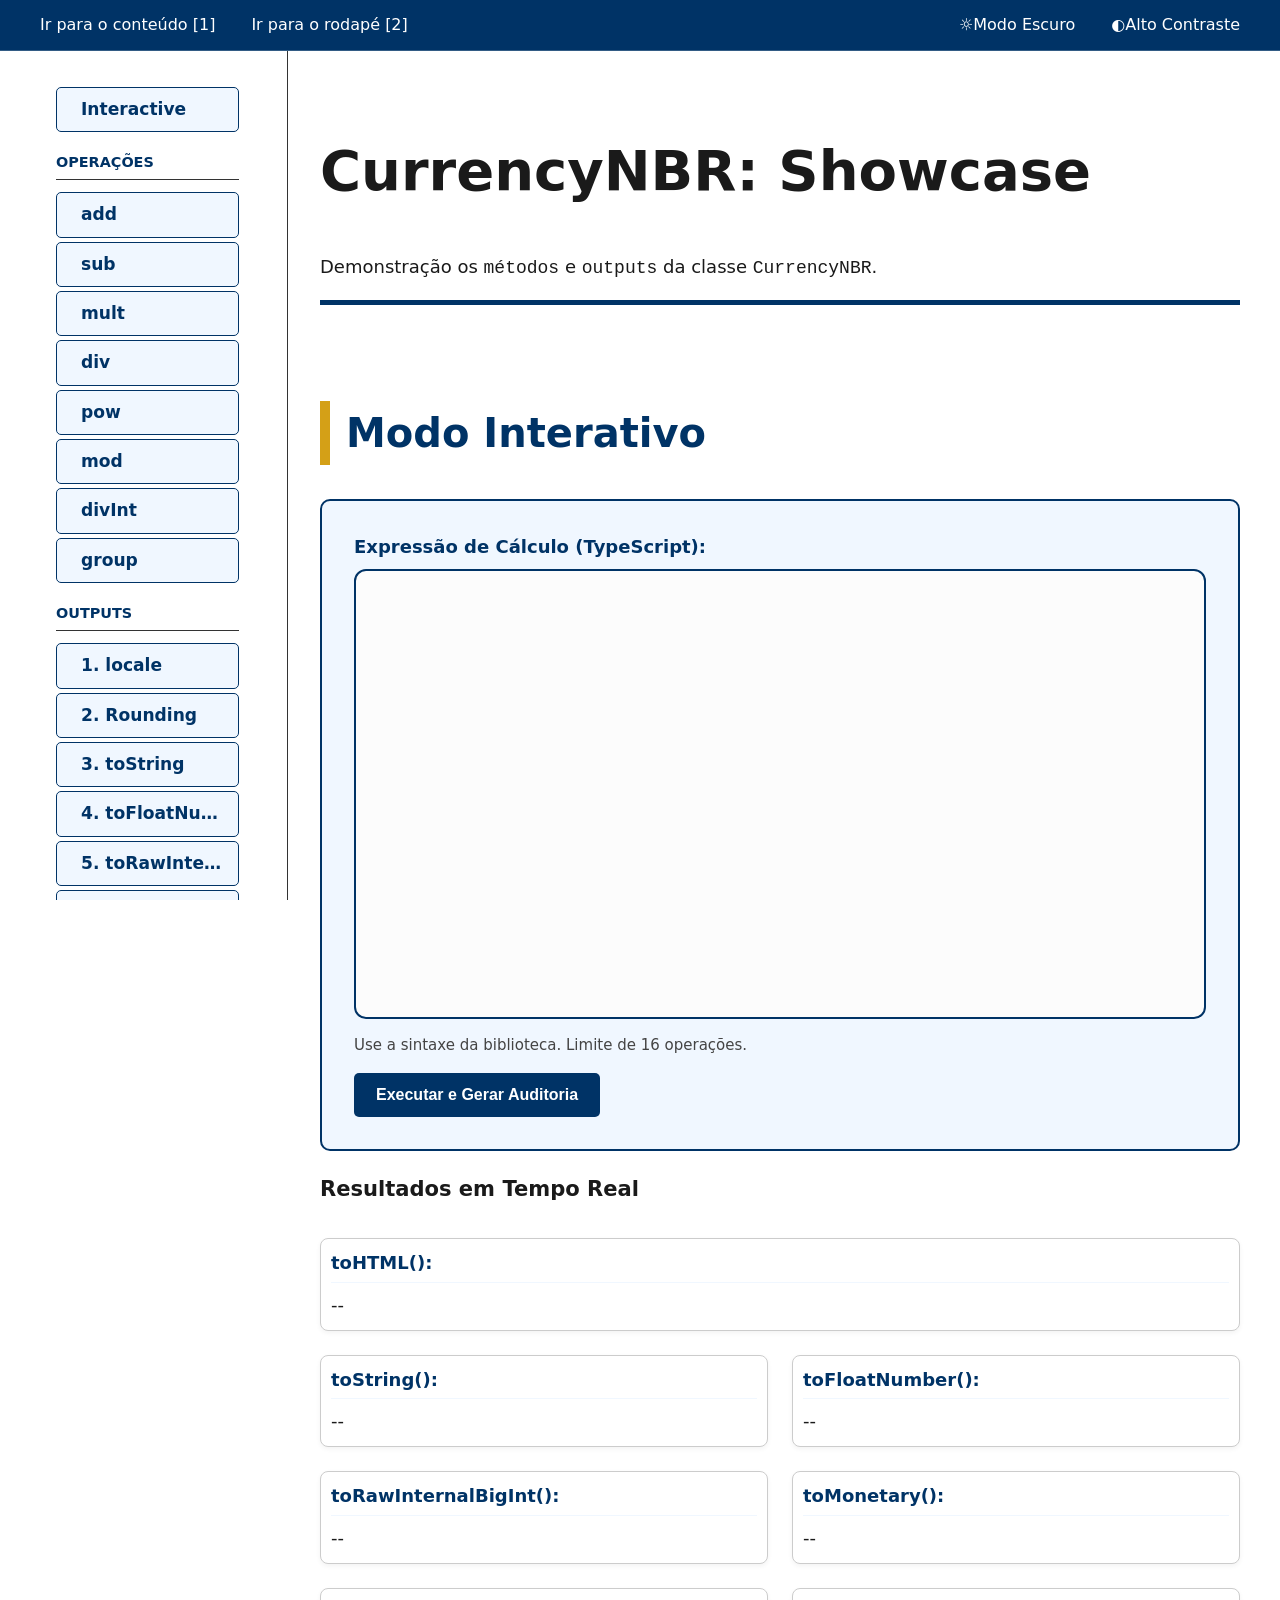
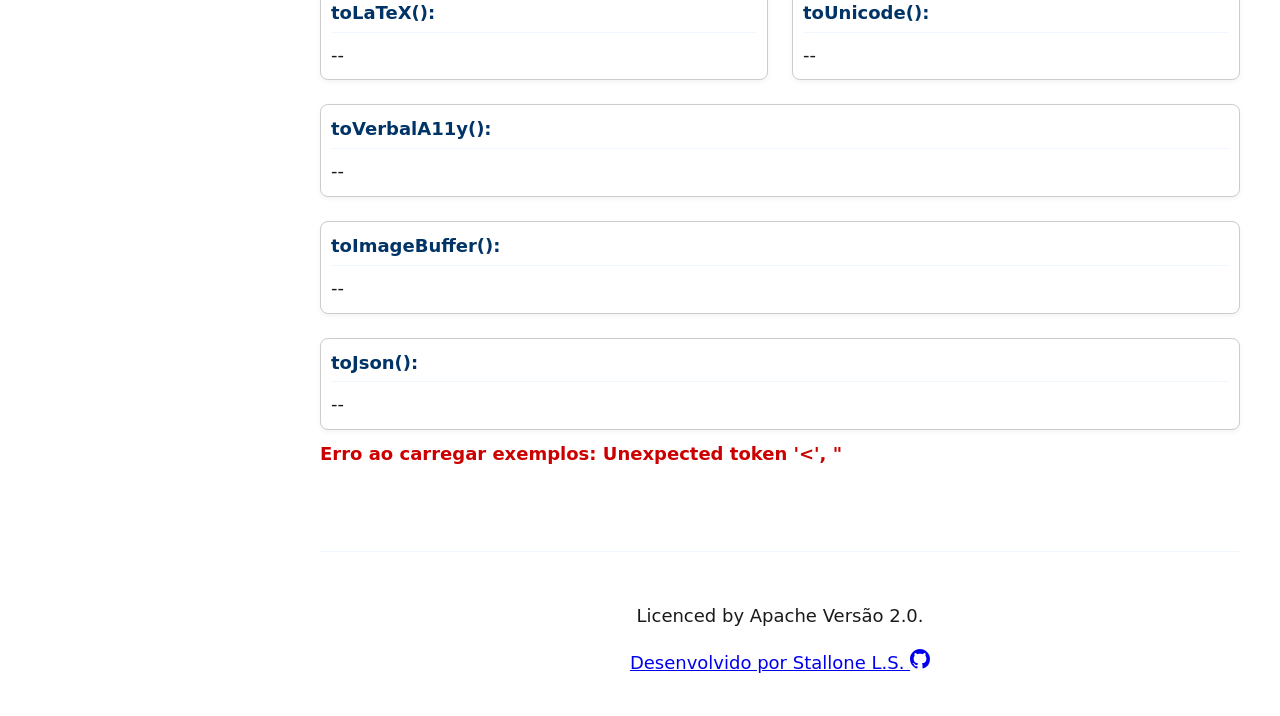
==== commit 4f307568: "CHORE: Update demo" ====
--- a/demo/index.html
+++ b/demo/index.html
@@ -66,7 +66,7 @@
                 <li><a href="#sec-roundingShowcase">2. Rounding</a></li>
                 <li><a href="#sec-toString">3. toString</a></li>
                 <li><a href="#sec-toFloatNumber">4. toFloatNumber</a></li>
-                <li><a href="#sec-toBigInt">5. toBigInt</a></li>
+                <li><a href="#sec-toRawInternalBigInt">5. toRawInternalBigInt</a></li>
                 <li><a href="#sec-toMonetary">6. toMonetary</a></li>
                 <li><a href="#sec-toLaTeX">7. toLaTeX</a></li>
                 <li><a href="#sec-toHTML">8. toHTML</a></li>
@@ -85,10 +85,12 @@
                     <form id="f" class="simulator-form" onsubmit="return false;">
                         <div class="form-group full-width">
                             <label for="editor-iframe">Expressão de Cálculo (TypeScript):</label>
-                            
+
                             <!-- Editor CodeMirror em Sandbox -->
-                            <iframe id="editor-iframe" src="editor.html" sandbox="allow-scripts" title="Editor de Código" style="width: 100%; height: 450px; border: 2px solid var(--primary); border-radius: 12px; background: #fcfcfc;"></iframe>
-                            
+                            <iframe id="editor-iframe" src="editor.html" sandbox="allow-scripts"
+                                title="Editor de Código"
+                                style="width: 100%; height: 450px; border: 2px solid var(--primary); border-radius: 12px; background: #fcfcfc;"></iframe>
+
                             <small>Use a sintaxe da biblioteca. Limite de 16 operações.</small>
                         </div>
                         <button type="button" id="btn-executar">Executar e Gerar Auditoria</button>
@@ -99,7 +101,7 @@
                         <div class="output-grid" id="interactive-outputs">
                             <div class="output-item full-width" data-type="toHTML">
                                 <strong>toHTML():</strong>
-                                <div id="html-output" style="width: 100%; min-height: 120px; border: 1px solid var(--primary-light); border-radius: 4px; background: white; margin-top: 10px; display: block; padding: 10px; box-sizing: border-box;">--</div>
+                                <div id="html-output"> --</div>
                             </div>
                             <div class="output-item" data-type="toString">
                                 <strong>toString():</strong>
@@ -109,8 +111,8 @@
                                 <strong>toFloatNumber():</strong>
                                 <span class="val">--</span>
                             </div>
-                            <div class="output-item" data-type="toBigInt">
-                                <strong>toBigInt():</strong>
+                            <div class="output-item" data-type="toRawInternalBigInt">
+                                <strong>toRawInternalBigInt():</strong>
                                 <span class="val">--</span>
                             </div>
                             <div class="output-item" data-type="toMonetary">
@@ -149,12 +151,22 @@
         </main>
 
         <footer id="footer" role="contentinfo">
-            <p>&copy; 2026 Currency Math Audit. Auditoria rigorosa conforme ABNT NBR 5891.</p>
+            <p>Licenced by Apache Versão 2.0.</p>
+            <span class="credits">
+                <a href="https://github.com/st-all-one/currency-nbr-a11y" target="_blank" rel="noopener noreferrer">
+                    Desenvolvido por Stallone L.S.
+                    <svg height="20" width="20" viewBox="0 0 16 16" fill="currentColor" aria-hidden="true">
+                        <path
+                            d="M8 0C3.58 0 0 3.58 0 8c0 3.54 2.29 6.53 5.47 7.59.4.07.55-.17.55-.38 0-.19-.01-.82-.01-1.49-2.01.37-2.53-.49-2.69-.94-.09-.23-.48-.94-.82-1.13-.28-.15-.68-.52-.01-.53.63-.01 1.08.58 1.23.82.72 1.21 1.87.87 2.33.66.07-.52.28-.87.51-1.07-1.78-.2-3.64-.89-3.64-3.95 0-.87.31-1.59.82-2.15-.08-.2-.36-1.02.08-2.12 0 0 .67-.21 2.2.82.64-.18 1.32-.27 2-.27.68 0 1.36.09 2 .27 1.53-1.04 2.2-.82 2.2-.82.44 1.1.16 1.92.08 2.12.51.56.82 1.27.82 2.15 0 3.07-1.87 3.75-3.65 3.95.29.25.54.73.54 1.48 0 1.07-.01 1.93-.01 2.2 0 .21.15.46.55.38A8.013 8.013 0 0016 8c0-4.42-3.58-8-8-8z">
+                        </path>
+                    </svg>
+                </a>
+            </span>
         </footer>
-        </div>
+    </div>
 
-        <!-- High Contrast & Common Scripts -->
-        <script src="script.js" type="module"></script>
+    <!-- High Contrast & Common Scripts -->
+    <script src="script.js" type="module"></script>
 
 </body>
 
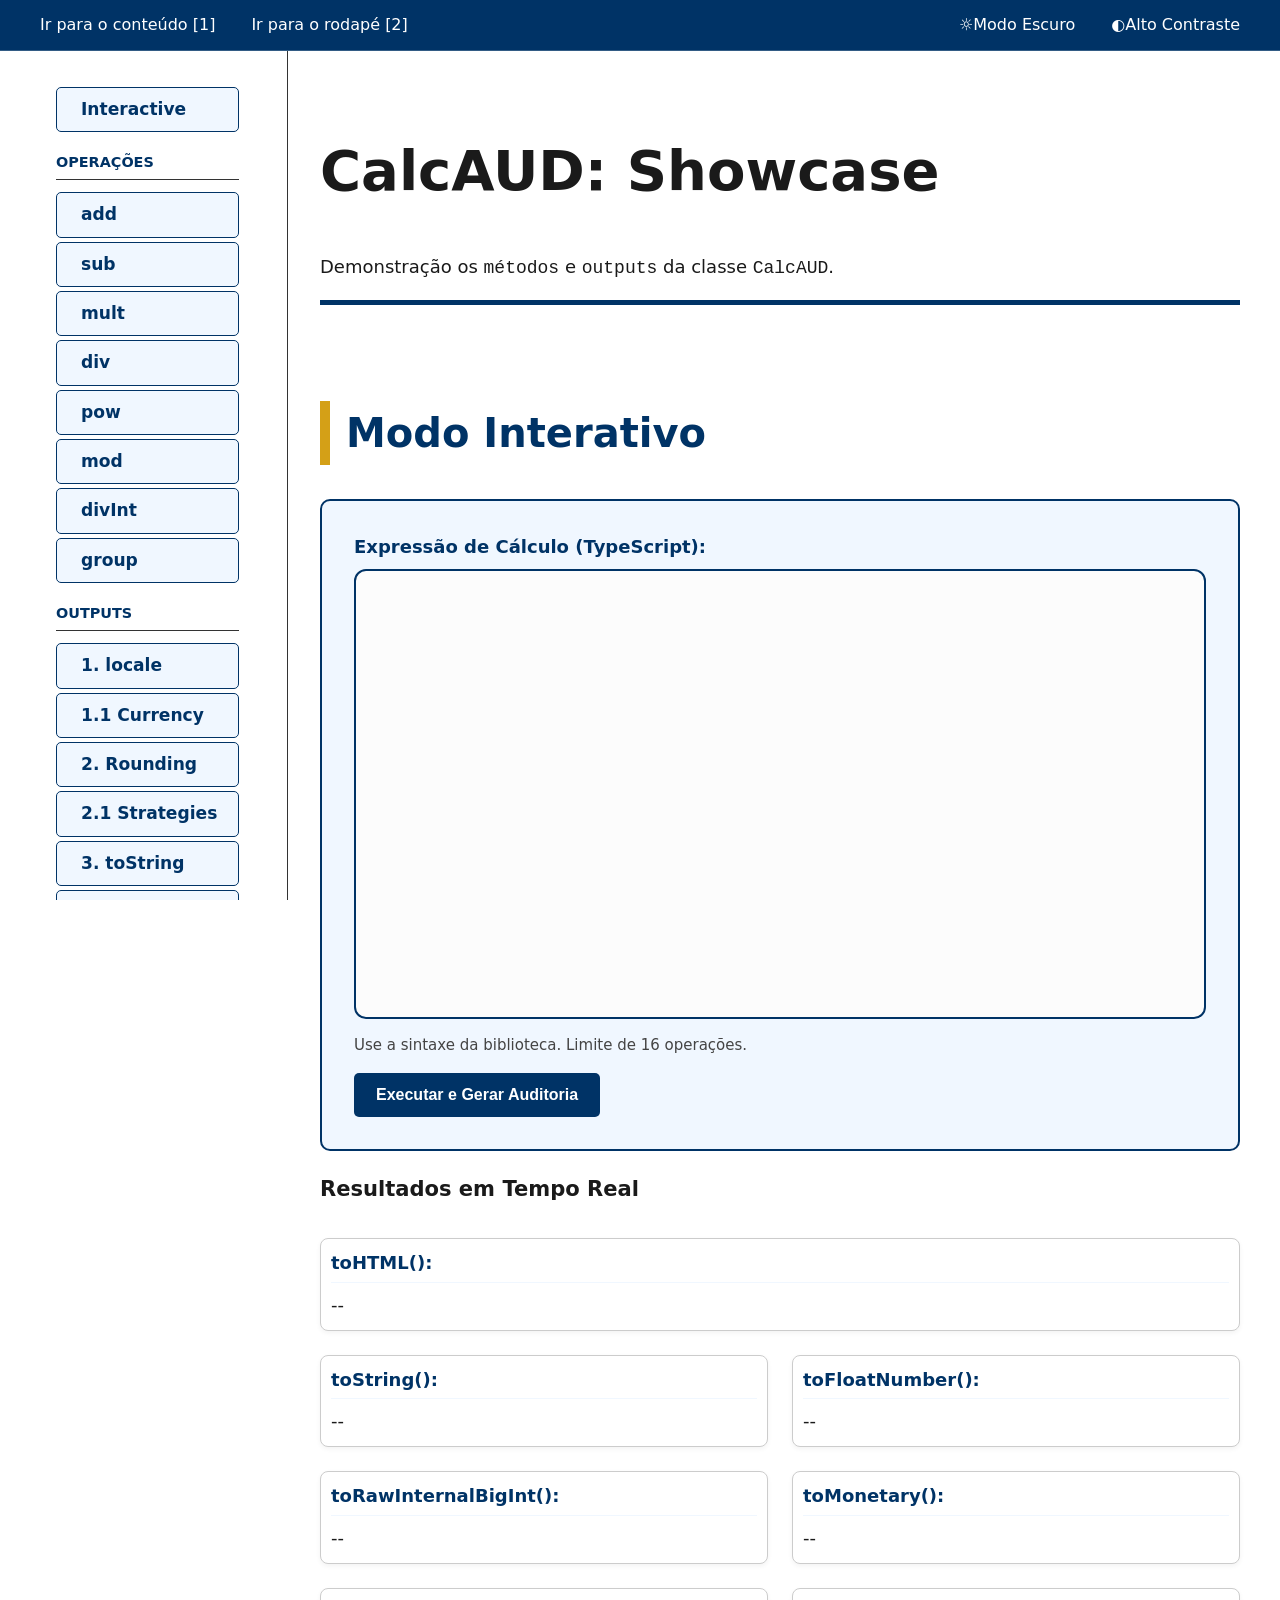
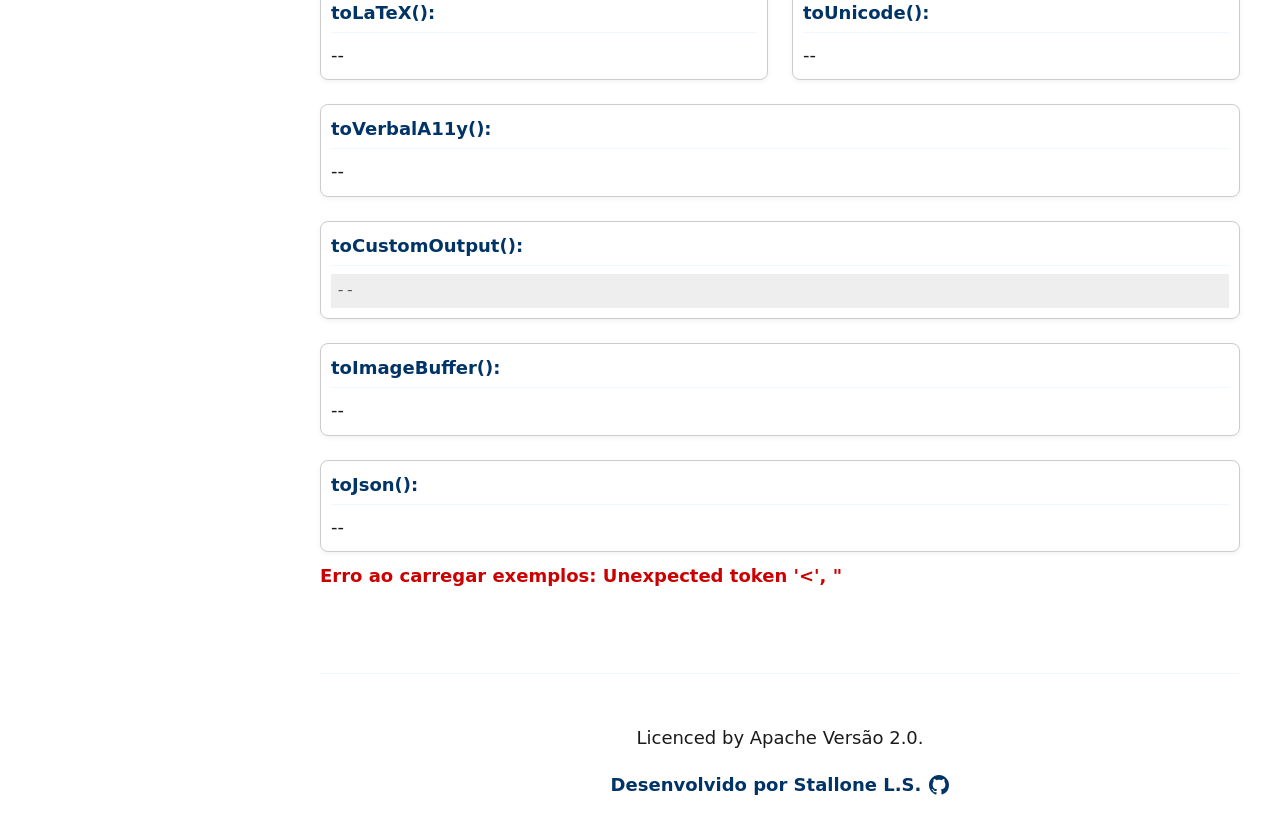
==== commit d0c290ea: "DOCS: Update license" ====
--- a/demo/index.html
+++ b/demo/index.html
@@ -1,173 +1,218 @@
 <!DOCTYPE html>
 <html lang="pt-BR" dir="ltr">
-
-<head>
-    <meta charset="UTF-8">
-    <meta name="viewport" content="width=device-width, initial-scale=1.0">
-    <meta name="apple-mobile-web-app-capable" content="yes">
-    <meta name="theme-color" content="#003366">
-    <meta name="referrer" content="no-referrer">
-    <meta name="color-scheme" content="light dark">
-    <meta name="robots" content="noindex, nofollow">
-    <meta name="keywords" content="math, finance, audit, latex, bigint, precision, currency, money">
-    <meta name="description"
-        content="Biblioteca TypeScript de matemática financeira com exportação LaTeX e texto próprio para leitura e acessibilidade.">
-
-    <meta http-equiv="X-UA-Compatible" content="IE=edge">
-
-    <title>CurrencyNBR - Demonstração Completa de Auditabilidade</title>
-    <link rel="icon" id="favicon" href="favicon.ico">
-    <meta name="session-token" content="{{SESSION_TOKEN}}">
-    <link rel="stylesheet" href="style.css">
-
-</head>
-
-<body>
-    <div id="barra-acessibilidade" role="region" aria-label="Barra de Acessibilidade">
-        <ul id="atalhos">
-            <li><a href="#menu-principal" accesskey="1">Ir para o conteúdo [1]</a></li>
-            <li><a href="#footer" accesskey="2">Ir para o rodapé [2]</a></li>
-        </ul>
-        <ul id="opcoes-acessibilidade">
-            <li>
-                <a href="#" id="modo-escuro" aria-pressed="false"><span aria-hidden="true">☼</span> Modo Escuro</a>
-            </li>
-            <li>
-                <a href="#" id="alto-contraste" aria-pressed="false"><span aria-hidden="true">◐</span> Alto
-                    Contraste</a>
-            </li>
-        </ul>
-    </div>
-
-    <a href="#menu-principal" class="skip-link">Pular para o conteúdo principal</a>
-
-    <div class="page-container">
-        <header role="banner">
-            <h1>CurrencyNBR: Showcase</h1>
-            <p>Demonstração os <code>métodos</code> e <code>outputs</code> da classe <code>CurrencyNBR</code>.</p>
-        </header>
-
-        <nav id="menu-principal" aria-label="Navegação rápida">
-            <ul class="nav-links">
-                <li><a href="#sec-interactive">Interactive</a></li>
-
-                <li class="nav-group-title">Operações</li>
-                <li><a href="#sec-add">add</a></li>
-                <li><a href="#sec-sub">sub</a></li>
-                <li><a href="#sec-mult">mult</a></li>
-                <li><a href="#sec-div">div</a></li>
-                <li><a href="#sec-pow">pow</a></li>
-                <li><a href="#sec-mod">mod</a></li>
-                <li><a href="#sec-divInt">divInt</a></li>
-                <li><a href="#sec-group">group</a></li>
-
-                <li class="nav-group-title">Outputs</li>
-                <li><a href="#sec-verbalMonetary">1. locale</a></li>
-                <li><a href="#sec-roundingShowcase">2. Rounding</a></li>
-                <li><a href="#sec-toString">3. toString</a></li>
-                <li><a href="#sec-toFloatNumber">4. toFloatNumber</a></li>
-                <li><a href="#sec-toRawInternalBigInt">5. toRawInternalBigInt</a></li>
-                <li><a href="#sec-toMonetary">6. toMonetary</a></li>
-                <li><a href="#sec-toLaTeX">7. toLaTeX</a></li>
-                <li><a href="#sec-toHTML">8. toHTML</a></li>
-                <li><a href="#sec-toUnicode">9. toUnicode</a></li>
-                <li><a href="#sec-toVerbalA11y">10. toVerbalA11y</a></li>
-                <li><a href="#sec-toImageBuffer">11. toImageBuffer</a></li>
-                <li><a href="#sec-toJson">12. toJson</a></li>
+    <head>
+        <!--
+    Create by Stallone L. S. (@st-all-one) - 2026 - License: MPL-2.0
+        * Copyright (c) 2026, Stallone L. S. (@st-all-one)
+        * This Source Code Form is subject to the terms of the Mozilla Public
+        * License, v. 2.0. If a copy of the MPL was not distributed with this
+        * file, You can obtain one at https://mozilla.org/MPL/2.0/.
+    -->
+        <meta charset="UTF-8">
+        <meta name="viewport" content="width=device-width, initial-scale=1.0">
+        <meta name="apple-mobile-web-app-capable" content="yes">
+        <meta name="theme-color" content="#003366">
+        <meta name="referrer" content="no-referrer">
+        <meta name="color-scheme" content="light dark">
+        <meta name="robots" content="noindex, nofollow">
+        <meta name="keywords" content="math, finance, audit, latex, bigint, precision, currency, money">
+        <meta
+            name="description"
+            content="Biblioteca TypeScript de matemática financeira com exportação LaTeX e texto próprio para leitura e acessibilidade."
+        >
+
+        <meta http-equiv="X-UA-Compatible" content="IE=edge">
+
+        <title>CalcAUD - Demonstração Completa de Auditabilidade</title>
+        <link rel="icon" id="favicon" href="favicon.ico">
+        <meta name="session-token" content="{{SESSION_TOKEN}}">
+        <link rel="stylesheet" href="style.css">
+        <script>
+            // Bloqueia FOUC aplicando o tema antes do body renderizar
+            (function () {
+                try {
+                    const theme = localStorage.getItem("theme") || "light";
+                    document.documentElement.setAttribute("data-theme", theme);
+                    const contrast = localStorage.getItem("altoContraste");
+                    if (contrast === "true") {
+                        document.documentElement.classList.add("alto-contraste-init");
+                    }
+                } catch (e) {}
+            })();
+        </script>
+    </head>
+
+    <body>
+        <div id="barra-acessibilidade" role="region" aria-label="Barra de Acessibilidade">
+            <ul id="atalhos">
+                <li><a href="#menu-principal" accesskey="1">Ir para o conteúdo [1]</a></li>
+                <li><a href="#footer" accesskey="2">Ir para o rodapé [2]</a></li>
             </ul>
-        </nav>
-
-        <main id="main-content" role="main">
-            <!-- 1. SIMULADOR INTERATIVO -->
-            <section id="sec-interactive" aria-labelledby="h-interactive">
-                <h2 id="h-interactive">Modo Interativo</h2>
-                <div class="interactive-container">
-                    <form id="f" class="simulator-form" onsubmit="return false;">
-                        <div class="form-group full-width">
-                            <label for="editor-iframe">Expressão de Cálculo (TypeScript):</label>
-
-                            <!-- Editor CodeMirror em Sandbox -->
-                            <iframe id="editor-iframe" src="editor.html" sandbox="allow-scripts"
-                                title="Editor de Código"
-                                style="width: 100%; height: 450px; border: 2px solid var(--primary); border-radius: 12px; background: #fcfcfc;"></iframe>
-
-                            <small>Use a sintaxe da biblioteca. Limite de 16 operações.</small>
-                        </div>
-                        <button type="button" id="btn-executar">Executar e Gerar Auditoria</button>
-                    </form>
-
-                    <div id="res-box" class="interactive-results" aria-live="polite">
-                        <h3>Resultados em Tempo Real</h3>
-                        <div class="output-grid" id="interactive-outputs">
-                            <div class="output-item full-width" data-type="toHTML">
-                                <strong>toHTML():</strong>
-                                <div id="html-output"> --</div>
+            <ul id="opcoes-acessibilidade">
+                <li>
+                    <a href="#" id="modo-escuro" aria-pressed="false"><span aria-hidden="true">☼</span> Modo Escuro</a>
+                </li>
+                <li>
+                    <a href="#" id="alto-contraste" aria-pressed="false"><span aria-hidden="true">◐</span> Alto
+                        Contraste</a>
+                </li>
+            </ul>
+        </div>
+
+        <a href="#menu-principal" class="skip-link">Pular para o conteúdo principal</a>
+
+        <div class="page-container">
+            <header role="banner">
+                <h1>CalcAUD: Showcase</h1>
+                <p>Demonstração os <code>métodos</code> e <code>outputs</code> da classe <code>CalcAUD</code>.</p>
+            </header>
+
+            <nav id="menu-principal" aria-label="Navegação rápida">
+                <ul class="nav-links">
+                    <li><a href="#sec-interactive">Interactive</a></li>
+
+                    <li class="nav-group-title">Operações</li>
+                    <li><a href="#sec-add">add</a></li>
+                    <li><a href="#sec-sub">sub</a></li>
+                    <li><a href="#sec-mult">mult</a></li>
+                    <li><a href="#sec-div">div</a></li>
+                    <li><a href="#sec-pow">pow</a></li>
+                    <li><a href="#sec-mod">mod</a></li>
+                    <li><a href="#sec-divInt">divInt</a></li>
+                    <li><a href="#sec-group">group</a></li>
+
+                    <li class="nav-group-title">Outputs</li>
+                    <li><a href="#sec-verbalMonetary">1. locale</a></li>
+                    <li><a href="#sec-currencyOptions">1.1 Currency</a></li>
+                    <li><a href="#sec-roundingShowcase">2. Rounding</a></li>
+                    <li><a href="#sec-strategyShowcase">2.1 Strategies</a></li>
+                    <li><a href="#sec-toString">3. toString</a></li>
+                    <li><a href="#sec-toFloatNumber">4. toFloatNumber</a></li>
+                    <li><a href="#sec-toRawInternalBigInt">5. toRawInternalBigInt</a></li>
+                    <li><a href="#sec-toMonetary">6. toMonetary</a></li>
+                    <li><a href="#sec-toLaTeX">7. toLaTeX</a></li>
+                    <li><a href="#sec-toHTML">8. toHTML</a></li>
+                    <li><a href="#sec-toUnicode">9. toUnicode</a></li>
+                    <li><a href="#sec-toVerbalA11y">10. toVerbalA11y</a></li>
+                    <li><a href="#sec-toCustomOutput">10.1 toCustomOutput</a></li>
+                    <li><a href="#sec-toImageBuffer">11. toImageBuffer</a></li>
+                    <li><a href="#sec-toJson">12. toJson</a></li>
+                </ul>
+            </nav>
+
+            <main id="main-content" role="main">
+                <!-- 1. SIMULADOR INTERATIVO -->
+                <section id="sec-interactive" aria-labelledby="h-interactive">
+                    <h2 id="h-interactive">Modo Interativo</h2>
+                    <div class="interactive-container">
+                        <form id="f" class="simulator-form" onsubmit="return false;">
+                            <div class="form-group full-width">
+                                <label for="editor-iframe">Expressão de Cálculo (TypeScript):</label>
+
+                                <!-- Editor CodeMirror em Sandbox -->
+                                <iframe
+                                    id="editor-iframe"
+                                    src="editor.html"
+                                    sandbox="allow-scripts"
+                                    title="Editor de Código"
+                                    style="width: 100%; height: 450px; border: 2px solid var(--primary); border-radius: 12px; background: #fcfcfc"
+                                ></iframe>
+
+                                <small>Use a sintaxe da biblioteca. Limite de 16 operações.</small>
                             </div>
-                            <div class="output-item" data-type="toString">
-                                <strong>toString():</strong>
-                                <span class="val">--</span>
-                            </div>
-                            <div class="output-item" data-type="toFloatNumber">
-                                <strong>toFloatNumber():</strong>
-                                <span class="val">--</span>
-                            </div>
-                            <div class="output-item" data-type="toRawInternalBigInt">
-                                <strong>toRawInternalBigInt():</strong>
-                                <span class="val">--</span>
-                            </div>
-                            <div class="output-item" data-type="toMonetary">
-                                <strong>toMonetary():</strong>
-                                <span class="val">--</span>
-                            </div>
-                            <div class="output-item" data-type="toLaTeX">
-                                <strong>toLaTeX():</strong>
-                                <span class="val">--</span>
-                            </div>
-                            <div class="output-item" data-type="toUnicode">
-                                <strong>toUnicode():</strong>
-                                <span class="val">--</span>
-                            </div>
-                            <div class="output-item full-width" data-type="toVerbalA11y">
-                                <strong>toVerbalA11y():</strong>
-                                <span class="val">--</span>
-                            </div>
-                            <div class="output-item full-width" data-type="toImageBuffer">
-                                <strong>toImageBuffer():</strong>
-                                <div class="img-preview">--</div>
-                            </div>
-                            <div class="output-item full-width" data-type="toJson">
-                                <strong>toJson():</strong>
-                                <div class="val">--</div>
+                            <button type="button" id="btn-executar">Executar e Gerar Auditoria</button>
+                        </form>
+
+                        <div id="res-box" class="interactive-results" aria-live="polite">
+                            <h3>Resultados em Tempo Real</h3>
+                            <div class="output-grid" id="interactive-outputs">
+                                <div class="output-item full-width" data-type="toHTML">
+                                    <strong>toHTML():</strong>
+                                    <div id="html-output">--</div>
+                                </div>
+                                <div class="output-item" data-type="toString">
+                                    <strong>toString():</strong>
+                                    <span class="val">--</span>
+                                </div>
+                                <div class="output-item" data-type="toFloatNumber">
+                                    <strong>toFloatNumber():</strong>
+                                    <span class="val">--</span>
+                                </div>
+                                <div class="output-item" data-type="toRawInternalBigInt">
+                                    <strong>toRawInternalBigInt():</strong>
+                                    <span class="val">--</span>
+                                </div>
+                                <div class="output-item" data-type="toMonetary">
+                                    <strong>toMonetary():</strong>
+                                    <span class="val">--</span>
+                                </div>
+                                <div class="output-item" data-type="toLaTeX">
+                                    <strong>toLaTeX():</strong>
+                                    <span class="val">--</span>
+                                </div>
+                                <div class="output-item" data-type="toUnicode">
+                                    <strong>toUnicode():</strong>
+                                    <span class="val">--</span>
+                                </div>
+                                <div class="output-item full-width" data-type="toVerbalA11y">
+                                    <strong>toVerbalA11y():</strong>
+                                    <span class="val">--</span>
+                                </div>
+                                <div class="output-item full-width" data-type="toCustomOutput">
+                                    <strong>toCustomOutput():</strong>
+                                    <span
+                                        class="val"
+                                        style="font-family: monospace; font-size: 0.85em; background: #eee; padding: 5px; display: block; color: #555"
+                                    >--</span>
+                                </div>
+                                <div class="output-item full-width" data-type="toImageBuffer">
+                                    <strong>toImageBuffer():</strong>
+                                    <div class="img-preview">--</div>
+                                </div>
+                                <div class="output-item full-width" data-type="toJson">
+                                    <strong>toJson():</strong>
+                                    <div class="val">--</div>
+                                </div>
                             </div>
                         </div>
                     </div>
+                </section>
+
+                <!-- EXEMPLOS ESTÁTICOS POR CATEGORIA -->
+                <div id="categories-container">
+                    <p class="loading">Carregando galeria de exemplos...</p>
                 </div>
-            </section>
-
-            <!-- EXEMPLOS ESTÁTICOS POR CATEGORIA -->
-            <div id="categories-container">
-                <p class="loading">Carregando galeria de exemplos...</p>
+            </main>
+
+            <footer id="footer" role="contentinfo">
+                <p>Licenced by Apache Versão 2.0.</p>
+                <span class="credits">
+                    <a href="https://github.com/st-all-one/currency-nbr-a11y" target="_blank" rel="noopener noreferrer">
+                        Desenvolvido por Stallone L.S.
+                        <svg height="20" width="20" viewBox="0 0 16 16" fill="currentColor" aria-hidden="true">
+                            <path
+                                d="M8 0C3.58 0 0 3.58 0 8c0 3.54 2.29 6.53 5.47 7.59.4.07.55-.17.55-.38 0-.19-.01-.82-.01-1.49-2.01.37-2.53-.49-2.69-.94-.09-.23-.48-.94-.82-1.13-.28-.15-.68-.52-.01-.53.63-.01 1.08.58 1.23.82.72 1.21 1.87.87 2.33.66.07-.52.28-.87.51-1.07-1.78-.2-3.64-.89-3.64-3.95 0-.87.31-1.59.82-2.15-.08-.2-.36-1.02.08-2.12 0 0 .67-.21 2.2.82.64-.18 1.32-.27 2-.27.68 0 1.36.09 2 .27 1.53-1.04 2.2-.82 2.2-.82.44 1.1.16 1.92.08 2.12.51.56.82 1.27.82 2.15 0 3.07-1.87 3.75-3.65 3.95.29.25.54.73.54 1.48 0 1.07-.01 1.93-.01 2.2 0 .21.15.46.55.38A8.013 8.013 0 0016 8c0-4.42-3.58-8-8-8z"
+                            >
+                            </path>
+                        </svg>
+                    </a>
+                </span>
+            </footer>
+        </div>
+
+        <!--Vlibras-->
+        <div vw class="enabled">
+            <div vw-access-button class="active"></div>
+            <div vw-plugin-wrapper>
+                <div class="vw-plugin-top-wrapper"></div>
             </div>
-        </main>
-
-        <footer id="footer" role="contentinfo">
-            <p>Licenced by Apache Versão 2.0.</p>
-            <span class="credits">
-                <a href="https://github.com/st-all-one/currency-nbr-a11y" target="_blank" rel="noopener noreferrer">
-                    Desenvolvido por Stallone L.S.
-                    <svg height="20" width="20" viewBox="0 0 16 16" fill="currentColor" aria-hidden="true">
-                        <path
-                            d="M8 0C3.58 0 0 3.58 0 8c0 3.54 2.29 6.53 5.47 7.59.4.07.55-.17.55-.38 0-.19-.01-.82-.01-1.49-2.01.37-2.53-.49-2.69-.94-.09-.23-.48-.94-.82-1.13-.28-.15-.68-.52-.01-.53.63-.01 1.08.58 1.23.82.72 1.21 1.87.87 2.33.66.07-.52.28-.87.51-1.07-1.78-.2-3.64-.89-3.64-3.95 0-.87.31-1.59.82-2.15-.08-.2-.36-1.02.08-2.12 0 0 .67-.21 2.2.82.64-.18 1.32-.27 2-.27.68 0 1.36.09 2 .27 1.53-1.04 2.2-.82 2.2-.82.44 1.1.16 1.92.08 2.12.51.56.82 1.27.82 2.15 0 3.07-1.87 3.75-3.65 3.95.29.25.54.73.54 1.48 0 1.07-.01 1.93-.01 2.2 0 .21.15.46.55.38A8.013 8.013 0 0016 8c0-4.42-3.58-8-8-8z">
-                        </path>
-                    </svg>
-                </a>
-            </span>
-        </footer>
-    </div>
-
-    <!-- High Contrast & Common Scripts -->
-    <script src="script.js" type="module"></script>
-
-</body>
-
+        </div>
+
+        <!-- High Contrast & Common Scripts -->
+        <script src="script.js" type="module"></script>
+        <script src="https://vlibras.gov.br/app/vlibras-plugin.js"></script>
+        <script>
+            new window.VLibras.Widget("https://vlibras.gov.br/app");
+        </script>
+    </body>
 </html>
--- a/demo/style.css
+++ b/demo/style.css
@@ -4,20 +4,22 @@
 
 /* Local Fonts */
 @font-face {
-    font-family: 'JetBrains Mono';
-    src: url('/fonts/JetBrainsMono-Regular.ttf') format('truetype');
+    font-family: "JetBrains Mono";
+    src: url("/fonts/JetBrainsMono-Regular.ttf") format("truetype");
     font-weight: 400;
     font-style: normal;
 }
+
 @font-face {
-    font-family: 'JetBrains Mono';
-    src: url('/fonts/JetBrainsMono-Bold.ttf') format('truetype');
+    font-family: "JetBrains Mono";
+    src: url("/fonts/JetBrainsMono-Bold.ttf") format("truetype");
     font-weight: 700;
     font-style: normal;
 }
+
 @font-face {
-    font-family: 'Fira Code';
-    src: url('/fonts/FiraCode-Regular.ttf') format('truetype');
+    font-family: "Fira Code";
+    src: url("/fonts/FiraCode-Regular.ttf") format("truetype");
     font-weight: 400;
     font-style: normal;
 }
@@ -102,7 +104,6 @@
     scrollbar-width: auto;
     /* Thicker scrollbar for Firefox */
 }
-
 
 /* Foco Global Visível (WCAG 2.4.7 AAA) */
 *:focus-visible {
@@ -171,7 +172,7 @@
 }
 
 body {
-    font-family: 'Inter', system-ui, -apple-system, 'Segoe UI', Roboto, sans-serif;
+    font-family: "Inter", system-ui, -apple-system, "Segoe UI", Roboto, sans-serif;
     line-height: 1.6;
     color: var(--text);
     background-color: var(--bg);
@@ -209,7 +210,6 @@
 
 /* NOTEBOOK/DESKTOP Layout (>= 1100px) */
 @media (min-width: 1100px) {
-
     /* Grid de 3 Colunas para Notebook+ */
     .grid,
     .output-grid {
@@ -438,13 +438,9 @@
     /* Permite rolagem interna se o conteúdo for largo */
 }
 
-.output-item.full-width {
-    /* grid-column já tratado em mobile-first */
-}
-
 .result-label {
     font-weight: 600;
-    letter-spacing: 0.025rem
+    letter-spacing: 0.025rem;
 }
 
 .output-item strong {
@@ -577,6 +573,26 @@
 
     footer {
         grid-area: footer;
+    }
+
+    footer .credits {
+        margin-top: 1rem;
+        display: block;
+    }
+
+    footer .credits a {
+        color: var(--primary);
+        text-decoration: none;
+        display: inline-flex;
+        align-items: center;
+        gap: 0.5rem;
+        justify-content: center;
+        font-weight: 600;
+    }
+
+    footer .credits a:hover {
+        text-decoration: underline;
+        color: var(--accent);
     }
 
     #menu-principal {
@@ -769,7 +785,6 @@
 
     /* Force text color for sandboxed editor iframe content */
     --editor-text: #ffffff;
-}
 
     /* Scrollbar Variables for Dark Mode */
     --scrollbar-thumb-bg: var(--primary);
@@ -901,12 +916,14 @@
 }
 
 body.alto-contraste ::-webkit-scrollbar-button:vertical:decrement {
-    background-image: url("data:image/svg+xml,%3Csvg xmlns='http://www.w3.org/2000/svg' viewBox='0 0 24 24'%3E%3Cpath fill='%23ffff00' d='M7 14l5-5 5 5z'/%3E%3C/svg%3E") !important;
+    background-image: url("data:image/svg+xml,%3Csvg xmlns='http://www.w3.org/2000/svg' viewBox='0 0 24 24'%3E%3Cpath fill='%23ffff00' d='M7 14l5-5 5 5z'/%3E%3C/svg%3E")
+        !important;
     /* Yellow arrows */
 }
 
 body.alto-contraste ::-webkit-scrollbar-button:vertical:increment {
-    background-image: url("data:image/svg+xml,%3Csvg xmlns='http://www.w3.org/2000/svg' viewBox='0 0 24 24'%3E%3Cpath fill='%23ffff00' d='M7 10l5 5 5-5z'/%3E%3C/svg%3E") !important;
+    background-image: url("data:image/svg+xml,%3Csvg xmlns='http://www.w3.org/2000/svg' viewBox='0 0 24 24'%3E%3Cpath fill='%23ffff00' d='M7 10l5 5 5-5z'/%3E%3C/svg%3E")
+        !important;
     /* Yellow arrows */
 }
 
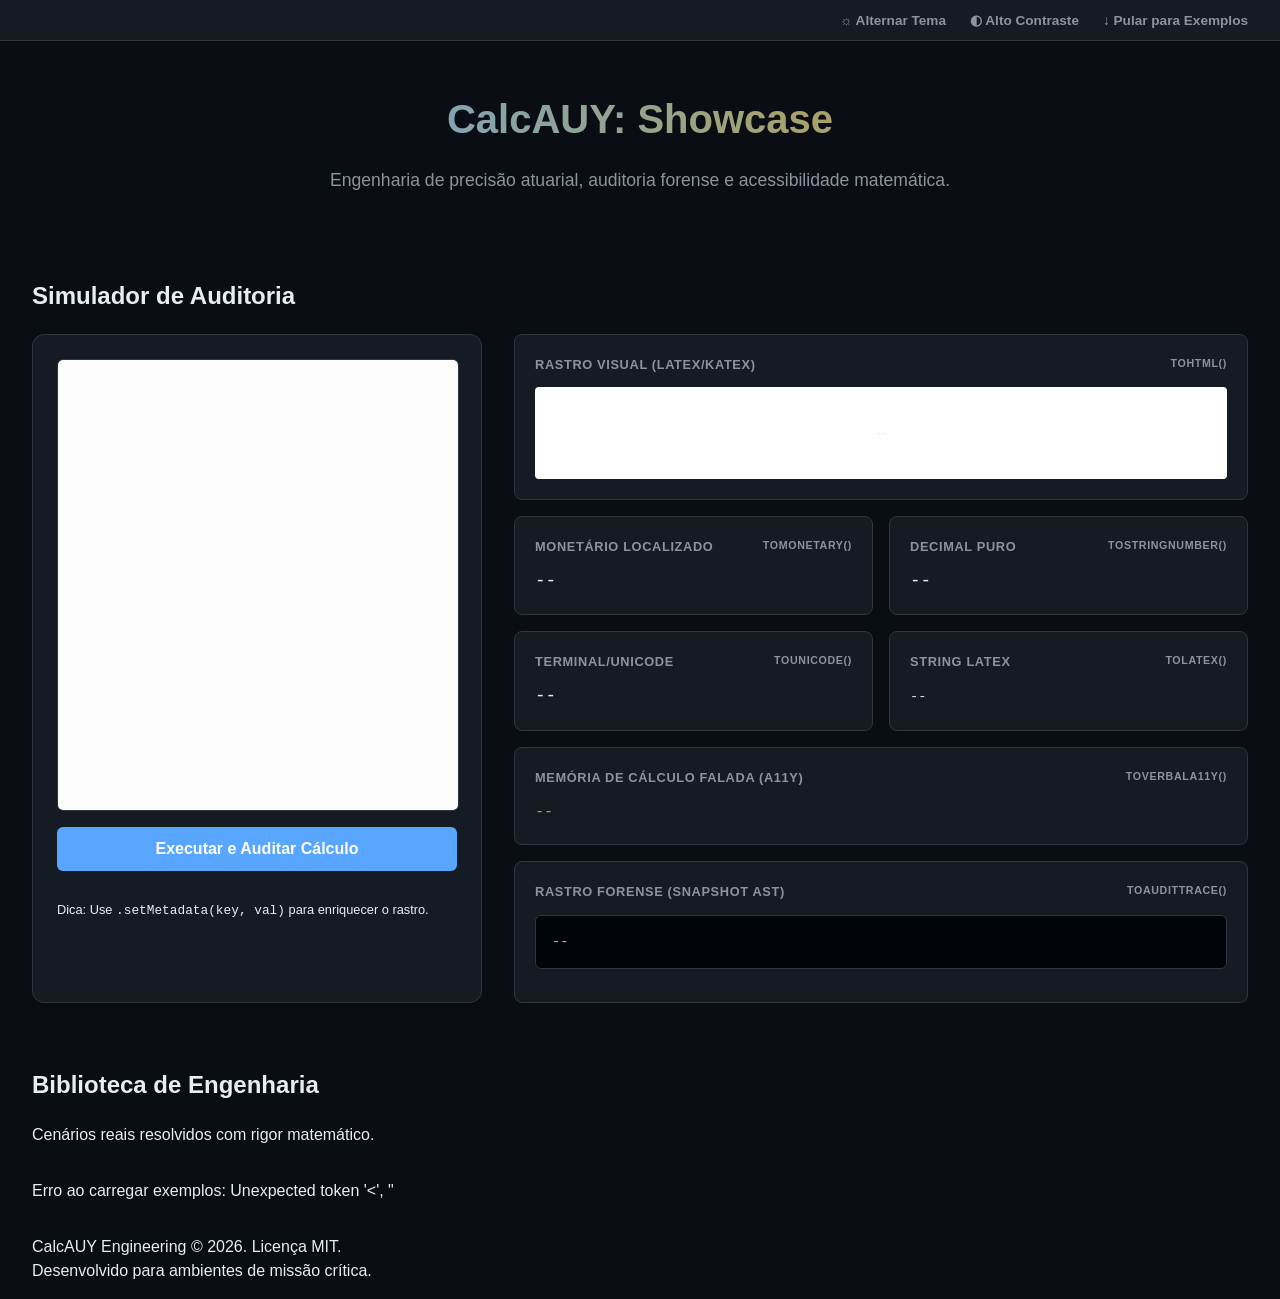
==== commit 03f1f29c: "UPDATE: General documentation" ====
--- a/demo/index.html
+++ b/demo/index.html
@@ -1,218 +1,106 @@
 <!DOCTYPE html>
-<html lang="pt-BR" dir="ltr">
-    <head>
-        <!--
-    Create by Stallone L. S. (@st-all-one) - 2026 - License: MPL-2.0
-        * Copyright (c) 2026, Stallone L. S. (@st-all-one)
-        * This Source Code Form is subject to the terms of the Mozilla Public
-        * License, v. 2.0. If a copy of the MPL was not distributed with this
-        * file, You can obtain one at https://mozilla.org/MPL/2.0/.
-    -->
-        <meta charset="UTF-8">
-        <meta name="viewport" content="width=device-width, initial-scale=1.0">
-        <meta name="apple-mobile-web-app-capable" content="yes">
-        <meta name="theme-color" content="#003366">
-        <meta name="referrer" content="no-referrer">
-        <meta name="color-scheme" content="light dark">
-        <meta name="robots" content="noindex, nofollow">
-        <meta name="keywords" content="math, finance, audit, latex, bigint, precision, currency, money">
-        <meta
-            name="description"
-            content="Biblioteca TypeScript de matemática financeira com exportação LaTeX e texto próprio para leitura e acessibilidade."
-        >
+<html lang="pt-BR" data-theme="dark">
+<head>
+    <meta charset="UTF-8">
+    <meta name="viewport" content="width=device-width, initial-scale=1.0">
+    <title>CalcAUY - Laboratório Forense de Cálculo</title>
+    <link rel="stylesheet" href="style.css">
+    <link rel="icon" href="favicon.ico">
+</head>
+<body>
+    <nav id="barra-acessibilidade" role="navigation" aria-label="Acessibilidade">
+        <ul>
+            <li><a href="#" id="modo-tema">☼ Alternar Tema</a></li>
+            <li><a href="#" id="alto-contraste">◐ Alto Contraste</a></li>
+            <li><a href="#examples-gallery">↓ Pular para Exemplos</a></li>
+        </ul>
+    </nav>
 
-        <meta http-equiv="X-UA-Compatible" content="IE=edge">
+    <div class="page-container">
+        <header class="main-header">
+            <h1>CalcAUY: Showcase</h1>
+            <p>Engenharia de precisão atuarial, auditoria forense e acessibilidade matemática.</p>
+        </header>
 
-        <title>CalcAUD - Demonstração Completa de Auditabilidade</title>
-        <link rel="icon" id="favicon" href="favicon.ico">
-        <meta name="session-token" content="{{SESSION_TOKEN}}">
-        <link rel="stylesheet" href="style.css">
-        <script>
-            // Bloqueia FOUC aplicando o tema antes do body renderizar
-            (function () {
-                try {
-                    const theme = localStorage.getItem("theme") || "light";
-                    document.documentElement.setAttribute("data-theme", theme);
-                    const contrast = localStorage.getItem("altoContraste");
-                    if (contrast === "true") {
-                        document.documentElement.classList.add("alto-contraste-init");
-                    }
-                } catch (e) {}
-            })();
-        </script>
-    </head>
+        <main>
+            <!-- Simulador Interativo -->
+            <section id="sec-interactive" aria-labelledby="h2-interactive">
+                <h2 id="h2-interactive">Simulador de Auditoria</h2>
+                <div class="interactive-container">
+                    
+                    <!-- Coluna Editor -->
+                    <div class="editor-section">
+                        <iframe id="editor-iframe" src="editor.html" sandbox="allow-scripts" title="Editor de Código CalcAUY"></iframe>
+                        <button id="btn-executar" class="btn-primary">Executar e Auditar Cálculo</button>
+                        <p class="text-dim" style="font-size: 0.8rem;">
+                            Dica: Use <code>.setMetadata(key, val)</code> para enriquecer o rastro.
+                        </p>
+                    </div>
+                    
+                    <!-- Coluna Resultados -->
+                    <div id="res-box" class="results-section">
+                        <div class="output-grid" id="interactive-outputs">
+                            
+                            <!-- Rastro Visual Principal -->
+                            <article class="output-card full-width" data-type="toHTML">
+                                <h4><span>Rastro Visual (LaTeX/KaTeX)</span> <small>toHTML()</small></h4>
+                                <div class="val-html">--</div>
+                            </article>
 
-    <body>
-        <div id="barra-acessibilidade" role="region" aria-label="Barra de Acessibilidade">
-            <ul id="atalhos">
-                <li><a href="#menu-principal" accesskey="1">Ir para o conteúdo [1]</a></li>
-                <li><a href="#footer" accesskey="2">Ir para o rodapé [2]</a></li>
-            </ul>
-            <ul id="opcoes-acessibilidade">
-                <li>
-                    <a href="#" id="modo-escuro" aria-pressed="false"><span aria-hidden="true">☼</span> Modo Escuro</a>
-                </li>
-                <li>
-                    <a href="#" id="alto-contraste" aria-pressed="false"><span aria-hidden="true">◐</span> Alto
-                        Contraste</a>
-                </li>
-            </ul>
-        </div>
+                            <!-- Valores Numéricos -->
+                            <article class="output-card" data-type="toMonetary">
+                                <h4><span>Monetário Localizado</span> <small>toMonetary()</small></h4>
+                                <span class="val">--</span>
+                            </article>
 
-        <a href="#menu-principal" class="skip-link">Pular para o conteúdo principal</a>
+                            <article class="output-card" data-type="toStringNumber">
+                                <h4><span>Decimal Puro</span> <small>toStringNumber()</small></h4>
+                                <span class="val">--</span>
+                            </article>
 
-        <div class="page-container">
-            <header role="banner">
-                <h1>CalcAUD: Showcase</h1>
-                <p>Demonstração os <code>métodos</code> e <code>outputs</code> da classe <code>CalcAUD</code>.</p>
-            </header>
+                            <!-- Rastros Técnicos -->
+                            <article class="output-card" data-type="toUnicode">
+                                <h4><span>Terminal/Unicode</span> <small>toUnicode()</small></h4>
+                                <span class="val">--</span>
+                            </article>
 
-            <nav id="menu-principal" aria-label="Navegação rápida">
-                <ul class="nav-links">
-                    <li><a href="#sec-interactive">Interactive</a></li>
+                            <article class="output-card" data-type="toLaTeX">
+                                <h4><span>String LaTeX</span> <small>toLaTeX()</small></h4>
+                                <span class="val" style="font-size: 0.85rem;">--</span>
+                            </article>
 
-                    <li class="nav-group-title">Operações</li>
-                    <li><a href="#sec-add">add</a></li>
-                    <li><a href="#sec-sub">sub</a></li>
-                    <li><a href="#sec-mult">mult</a></li>
-                    <li><a href="#sec-div">div</a></li>
-                    <li><a href="#sec-pow">pow</a></li>
-                    <li><a href="#sec-mod">mod</a></li>
-                    <li><a href="#sec-divInt">divInt</a></li>
-                    <li><a href="#sec-group">group</a></li>
+                            <!-- Acessibilidade -->
+                            <article class="output-card full-width" data-type="toVerbalA11y">
+                                <h4><span>Memória de Cálculo Falada (A11y)</span> <small>toVerbalA11y()</small></h4>
+                                <span class="val" style="font-size: 0.95rem; color: var(--accent);">--</span>
+                            </article>
 
-                    <li class="nav-group-title">Outputs</li>
-                    <li><a href="#sec-verbalMonetary">1. locale</a></li>
-                    <li><a href="#sec-currencyOptions">1.1 Currency</a></li>
-                    <li><a href="#sec-roundingShowcase">2. Rounding</a></li>
-                    <li><a href="#sec-strategyShowcase">2.1 Strategies</a></li>
-                    <li><a href="#sec-toString">3. toString</a></li>
-                    <li><a href="#sec-toFloatNumber">4. toFloatNumber</a></li>
-                    <li><a href="#sec-toRawInternalBigInt">5. toRawInternalBigInt</a></li>
-                    <li><a href="#sec-toMonetary">6. toMonetary</a></li>
-                    <li><a href="#sec-toLaTeX">7. toLaTeX</a></li>
-                    <li><a href="#sec-toHTML">8. toHTML</a></li>
-                    <li><a href="#sec-toUnicode">9. toUnicode</a></li>
-                    <li><a href="#sec-toVerbalA11y">10. toVerbalA11y</a></li>
-                    <li><a href="#sec-toCustomOutput">10.1 toCustomOutput</a></li>
-                    <li><a href="#sec-toImageBuffer">11. toImageBuffer</a></li>
-                    <li><a href="#sec-toJson">12. toJson</a></li>
-                </ul>
-            </nav>
-
-            <main id="main-content" role="main">
-                <!-- 1. SIMULADOR INTERATIVO -->
-                <section id="sec-interactive" aria-labelledby="h-interactive">
-                    <h2 id="h-interactive">Modo Interativo</h2>
-                    <div class="interactive-container">
-                        <form id="f" class="simulator-form" onsubmit="return false;">
-                            <div class="form-group full-width">
-                                <label for="editor-iframe">Expressão de Cálculo (TypeScript):</label>
-
-                                <!-- Editor CodeMirror em Sandbox -->
-                                <iframe
-                                    id="editor-iframe"
-                                    src="editor.html"
-                                    sandbox="allow-scripts"
-                                    title="Editor de Código"
-                                    style="width: 100%; height: 450px; border: 2px solid var(--primary); border-radius: 12px; background: #fcfcfc"
-                                ></iframe>
-
-                                <small>Use a sintaxe da biblioteca. Limite de 16 operações.</small>
-                            </div>
-                            <button type="button" id="btn-executar">Executar e Gerar Auditoria</button>
-                        </form>
-
-                        <div id="res-box" class="interactive-results" aria-live="polite">
-                            <h3>Resultados em Tempo Real</h3>
-                            <div class="output-grid" id="interactive-outputs">
-                                <div class="output-item full-width" data-type="toHTML">
-                                    <strong>toHTML():</strong>
-                                    <div id="html-output">--</div>
-                                </div>
-                                <div class="output-item" data-type="toString">
-                                    <strong>toString():</strong>
-                                    <span class="val">--</span>
-                                </div>
-                                <div class="output-item" data-type="toFloatNumber">
-                                    <strong>toFloatNumber():</strong>
-                                    <span class="val">--</span>
-                                </div>
-                                <div class="output-item" data-type="toRawInternalBigInt">
-                                    <strong>toRawInternalBigInt():</strong>
-                                    <span class="val">--</span>
-                                </div>
-                                <div class="output-item" data-type="toMonetary">
-                                    <strong>toMonetary():</strong>
-                                    <span class="val">--</span>
-                                </div>
-                                <div class="output-item" data-type="toLaTeX">
-                                    <strong>toLaTeX():</strong>
-                                    <span class="val">--</span>
-                                </div>
-                                <div class="output-item" data-type="toUnicode">
-                                    <strong>toUnicode():</strong>
-                                    <span class="val">--</span>
-                                </div>
-                                <div class="output-item full-width" data-type="toVerbalA11y">
-                                    <strong>toVerbalA11y():</strong>
-                                    <span class="val">--</span>
-                                </div>
-                                <div class="output-item full-width" data-type="toCustomOutput">
-                                    <strong>toCustomOutput():</strong>
-                                    <span
-                                        class="val"
-                                        style="font-family: monospace; font-size: 0.85em; background: #eee; padding: 5px; display: block; color: #555"
-                                    >--</span>
-                                </div>
-                                <div class="output-item full-width" data-type="toImageBuffer">
-                                    <strong>toImageBuffer():</strong>
-                                    <div class="img-preview">--</div>
-                                </div>
-                                <div class="output-item full-width" data-type="toJson">
-                                    <strong>toJson():</strong>
-                                    <div class="val">--</div>
-                                </div>
-                            </div>
+                            <!-- Auditoria JSON -->
+                            <article class="output-card full-width" data-type="toAuditTrace">
+                                <h4><span>Rastro Forense (Snapshot AST)</span> <small>toAuditTrace()</small></h4>
+                                <pre class="val-json">--</pre>
+                            </article>
                         </div>
                     </div>
-                </section>
+                </div>
+            </section>
 
-                <!-- EXEMPLOS ESTÁTICOS POR CATEGORIA -->
-                <div id="categories-container">
-                    <p class="loading">Carregando galeria de exemplos...</p>
+            <!-- Galeria de Exemplos -->
+            <section id="examples-gallery" aria-labelledby="h2-examples">
+                <h2 id="h2-examples">Biblioteca de Engenharia</h2>
+                <p class="text-dim">Cenários reais resolvidos com rigor matemático.</p>
+                <div id="categories-container" class="examples-grid">
+                    <!-- JS will populate this -->
                 </div>
-            </main>
+            </section>
+        </main>
 
-            <footer id="footer" role="contentinfo">
-                <p>Licenced by Apache Versão 2.0.</p>
-                <span class="credits">
-                    <a href="https://github.com/st-all-one/currency-nbr-a11y" target="_blank" rel="noopener noreferrer">
-                        Desenvolvido por Stallone L.S.
-                        <svg height="20" width="20" viewBox="0 0 16 16" fill="currentColor" aria-hidden="true">
-                            <path
-                                d="M8 0C3.58 0 0 3.58 0 8c0 3.54 2.29 6.53 5.47 7.59.4.07.55-.17.55-.38 0-.19-.01-.82-.01-1.49-2.01.37-2.53-.49-2.69-.94-.09-.23-.48-.94-.82-1.13-.28-.15-.68-.52-.01-.53.63-.01 1.08.58 1.23.82.72 1.21 1.87.87 2.33.66.07-.52.28-.87.51-1.07-1.78-.2-3.64-.89-3.64-3.95 0-.87.31-1.59.82-2.15-.08-.2-.36-1.02.08-2.12 0 0 .67-.21 2.2.82.64-.18 1.32-.27 2-.27.68 0 1.36.09 2 .27 1.53-1.04 2.2-.82 2.2-.82.44 1.1.16 1.92.08 2.12.51.56.82 1.27.82 2.15 0 3.07-1.87 3.75-3.65 3.95.29.25.54.73.54 1.48 0 1.07-.01 1.93-.01 2.2 0 .21.15.46.55.38A8.013 8.013 0 0016 8c0-4.42-3.58-8-8-8z"
-                            >
-                            </path>
-                        </svg>
-                    </a>
-                </span>
-            </footer>
-        </div>
+        <footer class="main-footer">
+            <p>CalcAUY Engineering &copy; 2026. Licença MIT. <br>
+            Desenvolvido para ambientes de missão crítica.</p>
+        </footer>
+    </div>
 
-        <!--Vlibras-->
-        <div vw class="enabled">
-            <div vw-access-button class="active"></div>
-            <div vw-plugin-wrapper>
-                <div class="vw-plugin-top-wrapper"></div>
-            </div>
-        </div>
-
-        <!-- High Contrast & Common Scripts -->
-        <script src="script.js" type="module"></script>
-        <script src="https://vlibras.gov.br/app/vlibras-plugin.js"></script>
-        <script>
-            new window.VLibras.Widget("https://vlibras.gov.br/app");
-        </script>
-    </body>
+    <script src="script.js" type="module"></script>
+</body>
 </html>
--- a/demo/style.css
+++ b/demo/style.css
@@ -1,1099 +1,243 @@
-* {
-    box-sizing: border-box;
-}
-
-/* Local Fonts */
 @font-face {
-    font-family: "JetBrains Mono";
-    src: url("/fonts/JetBrainsMono-Regular.ttf") format("truetype");
-    font-weight: 400;
-    font-style: normal;
+    font-family: 'JetBrains Mono';
+    src: url('fonts/JetBrainsMono-Regular.ttf') format('truetype');
 }
 
 @font-face {
-    font-family: "JetBrains Mono";
-    src: url("/fonts/JetBrainsMono-Bold.ttf") format("truetype");
-    font-weight: 700;
-    font-style: normal;
-}
-
-@font-face {
-    font-family: "Fira Code";
-    src: url("/fonts/FiraCode-Regular.ttf") format("truetype");
-    font-weight: 400;
-    font-style: normal;
+    font-family: 'Fira Code';
+    src: url('fonts/FiraCode-Regular.ttf') format('truetype');
 }
 
 :root {
+    --bg: #0a0e14;
+    --surface: #151b23;
+    --text: #e6edf3;
+    --text-dim: #8b949e;
+    --primary: #58a6ff;
+    --accent: #d4a017;
+    --border: #30363d;
+    --success: #3fb950;
+    --code-bg: #010409;
+    --header-height: 60px;
+}
+
+[data-theme="light"] {
     --bg: #ffffff;
-    --text: #1a1a1a;
-    --primary: #003366;
-    --accent: #d4a017;
-    --primary-light: #f0f7ff;
-    --border: #333333;
-    --code-bg: #1e1e1e;
-
-    /* Scrollbar Variables */
-    --scrollbar-thumb-bg: var(--primary);
-    --scrollbar-track-bg: var(--bg);
-    --scrollbar-thumb-border: var(--bg);
-}
-
-/* Custom Scrollbar Styling */
-/* Webkit (Chrome, Safari, Edge) */
-::-webkit-scrollbar {
-    width: 1.25rem;
-    /* 20px - Thicker for accessibility */
-    height: 1.25rem;
-    /* 20px */
-}
-
-::-webkit-scrollbar-track {
-    background: var(--scrollbar-track-bg);
-    border: 0.0625rem solid var(--primary-light);
-    /* Subtle border for distinction */
-    border-radius: 0.5rem;
-    /* 8px */
-}
-
-::-webkit-scrollbar-thumb {
-    background: var(--scrollbar-thumb-bg);
-    border-radius: 0.5rem;
-    /* 8px */
-    border: 0.1875rem solid var(--scrollbar-thumb-border);
-    /* 3px border to make thumb appear thinner and more distinct */
-}
-
-::-webkit-scrollbar-thumb:hover {
-    background: var(--accent);
-    /* Accent on hover for feedback */
-}
-
-::-webkit-scrollbar-button {
-    display: block;
-    /* Ensure buttons are visible */
-    height: 1.25rem;
-    /* Match scrollbar width */
-    width: 1.25rem;
-    /* Match scrollbar width */
-    background-color: var(--primary);
-    /* Solid color for buttons */
-    border-radius: 0.25rem;
-    /* Slightly rounded corners */
-    /* Add an SVG or unicode character for the arrow if desired, using background-image */
-    background-repeat: no-repeat;
-    background-position: center;
-    background-size: 60%;
-    /* Adjust size of arrow icon */
-}
-
-/* Up arrow for top button */
-::-webkit-scrollbar-button:vertical:decrement {
-    background-image: url("data:image/svg+xml,%3Csvg xmlns='http://www.w3.org/2000/svg' viewBox='0 0 24 24'%3E%3Cpath fill='%23ffffff' d='M7 14l5-5 5 5z'/%3E%3C/svg%3E");
-}
-
-/* Down arrow for bottom button */
-::-webkit-scrollbar-button:vertical:increment {
-    background-image: url("data:image/svg+xml,%3Csvg xmlns='http://www.w3.org/2000/svg' viewBox='0 0 24 24'%3E%3Cpath fill='%23ffffff' d='M7 10l5 5 5-5z'/%3E%3C/svg%3E");
-}
-
-/* Firefox */
-html {
-    scrollbar-color: var(--scrollbar-thumb-bg) var(--scrollbar-track-bg);
-    /* thumb track */
-    scrollbar-width: auto;
-    /* Thicker scrollbar for Firefox */
-}
-
-/* Foco Global Visível (WCAG 2.4.7 AAA) */
-*:focus-visible {
-    outline: 0.1875rem solid var(--accent);
-    /* 3px para 0.1875rem */
-    outline-offset: 0.1875rem;
-    /* 3px para 0.1875rem */
-    box-shadow: 0 0 0 0.3125rem var(--bg);
-    /* 5px para 0.3125rem */
-}
-
-/* Barra de Acessibilidade (eMAG) */
-#barra-acessibilidade {
-    position: fixed;
-    top: 0;
-    left: 50%;
-    transform: translateX(-50%);
-    z-index: 10000;
-    background: var(--primary);
-    color: #fff;
-    padding: 0.25rem 0.5rem;
-    display: flex;
-    justify-content: space-between;
-    align-items: center;
-    font-size: 0.75rem;
-    width: 100%;
-    max-width: 1400px;
-    border-bottom: 0.0625rem solid rgba(255, 255, 255, 0.2);
-}
-
-#barra-acessibilidade ul {
-    list-style: none;
-    padding: 0;
+    --surface: #f6f8fa;
+    --text: #1f2328;
+    --text-dim: #656d76;
+    --primary: #0969da;
+    --accent: #bf8700;
+    --border: #d0d7de;
+    --success: #1a7f37;
+    --code-bg: #f6f8fa;
+}
+
+body {
+    font-family: -apple-system, BlinkMacSystemFont, "Segoe UI", Helvetica, Arial, sans-serif;
+    background: var(--bg);
+    color: var(--text);
     margin: 0;
-    display: grid;
-    grid-template-columns: repeat(2, 1fr);
-    gap: 0.25rem;
-}
-
-#barra-acessibilidade a {
-    color: #fff;
-    text-decoration: none;
-    padding: 0.25rem 0.5rem;
-    border-radius: 0.25rem;
-    transition: background 0.2s;
-    display: flex;
-    align-items: center;
-    justify-content: center;
-}
-
-#barra-acessibilidade a:hover,
-#barra-acessibilidade a:focus {
-    background: rgba(255, 255, 255, 0.15);
-    text-decoration: underline;
-    outline: 2px solid var(--accent);
-}
-
-#barra-acessibilidade #opcoes-acessibilidade {
-    display: flex;
-    justify-content: center;
+    line-height: 1.5;
 }
 
 .page-container {
     max-width: 1400px;
     margin: 0 auto;
-}
-
-body {
-    font-family: "Inter", system-ui, -apple-system, "Segoe UI", Roboto, sans-serif;
-    line-height: 1.6;
-    color: var(--text);
-    background-color: var(--bg);
-    padding: 4.5rem 0 2rem 0;
-    /* Ajustado para 4.5rem */
-    font-size: clamp(1rem, 0.95em + 0.5vw, 1.125rem);
-}
-
-@media (min-width: 700px) {
-    #barra-acessibilidade {
-        padding: 0.5rem clamp(1rem, 5vw, 2rem);
-        font-size: 0.85rem;
-    }
-
-    #barra-acessibilidade ul {
-        display: flex;
-        flex-direction: row;
-        gap: 1.25rem;
-    }
-
-    body {
-        padding: 3rem 0 2rem 0;
-    }
-
-    /* Grid de 2 Colunas para Tablet */
-    .grid,
-    .output-grid {
-        grid-template-columns: repeat(2, minmax(0, 1fr));
-    }
-
-    .output-item.full-width {
-        grid-column: span 2;
-    }
-}
-
-/* NOTEBOOK/DESKTOP Layout (>= 1100px) */
-@media (min-width: 1100px) {
-    /* Grid de 3 Colunas para Notebook+ */
-    .grid,
-    .output-grid {
-        grid-template-columns: repeat(3, minmax(0, 1fr));
-    }
-
-    .output-item.full-width {
-        grid-column: span 3;
-    }
-}
-
-.skip-link {
-    position: absolute;
-    top: -100px;
-    background: var(--accent);
+    padding: 0 2rem;
+}
+
+/* Header & Navigation */
+nav#barra-acessibilidade {
+    background: var(--surface);
+    border-bottom: 1px solid var(--border);
+    padding: 0.5rem 2rem;
+    display: flex;
+    justify-content: flex-end;
+}
+
+nav#barra-acessibilidade ul {
+    list-style: none;
+    display: flex;
+    gap: 1.5rem;
+    margin: 0;
+}
+
+nav#barra-acessibilidade a {
+    color: var(--text-dim);
+    text-decoration: none;
+    font-size: 0.85rem;
+    font-weight: 600;
+    transition: color 0.2s;
+}
+
+nav#barra-acessibilidade a:hover {
     color: var(--primary);
-    padding: 1rem;
-    z-index: 9999;
-    font-weight: bold;
-}
-
-.skip-link:focus {
-    top: 0;
-}
-
-header {
-    border-bottom: 0.3125rem solid var(--primary);
-    /* 5px para 0.3125rem */
-    margin: clamp(1rem, 5vw, 2rem);
-    /* De 2rem para clamp() */
-}
-
-header h1 {
-    font-size: clamp(2rem, 5vw, 3.5rem);
-    /* Ex: de 32px a 56px */
-}
-
-/* Headers de Seção */
-h2 {
-    border-left: 0.625rem solid var(--accent);
-    /* 10px para 0.625rem */
-    padding-left: 1rem;
-    margin-top: 4rem;
-    color: var(--primary);
-    font-size: clamp(1.5rem, 4vw, 2.5rem);
-    /* Ex: de 24px a 40px */
-}
-
-.nav-links {
-    list-style: none;
-    padding: 0 clamp(1rem, 5vw, 2rem);
-    /* Ajustar padding lateral */
-    display: flex;
-    flex-wrap: wrap;
-    gap: 0.625rem;
-    /* 10px para 0.625rem */
-    margin-bottom: 3rem;
-}
-
-/* Botões de Navegação - Touch Targets 44px+ */
-.nav-links a {
-    text-decoration: none;
-    background: var(--primary-light);
-    color: var(--primary);
-    padding: 0.75rem 1.25rem;
-    /* 12px 20px para rem */
-    border-radius: 0.3125rem;
-    /* 5px para rem */
-    font-weight: bold;
-    border: 0.0625rem solid var(--primary);
-    /* 1px para 0.0625rem */
-    display: inline-block;
-    min-height: 44px;
-}
-
-.nav-links a:hover,
-.nav-links a:focus {
-    background: var(--primary);
-    color: white;
-}
-
-/* Simulator Form */
-.simulator-form {
-    display: flex;
-    gap: clamp(0.5rem, 2vw, 1rem);
-    /* clamp para o gap */
-    flex-wrap: wrap;
-    background: var(--primary-light);
-    /* Ajustado para cinza azulado suave */
-    padding: clamp(1rem, 5vw, 2rem);
-    /* clamp para o padding */
-    border-radius: 0.625rem;
-    /* 10px para rem */
-    border: 0.125rem solid var(--primary);
-    /* 2px para rem */
-}
-
-.form-group {
-    flex: 1;
-    min-width: 200px;
-}
-
-.form-group.full-width {
-    flex: 0 0 100%;
-}
-
-label {
-    display: block;
-    margin-bottom: 0.5rem;
-    font-weight: bold;
-    color: var(--primary);
-}
-
-textarea {
+}
+
+header.main-header {
+    padding: 3rem 0;
+    text-align: center;
+}
+
+header.main-header h1 {
+    font-size: 2.5rem;
+    margin: 0;
+    background: linear-gradient(90deg, var(--primary), var(--accent));
+    -webkit-background-clip: text;
+    -webkit-text-fill-color: transparent;
+}
+
+header.main-header p {
+    color: var(--text-dim);
+    font-size: 1.1rem;
+}
+
+/* Interactive Simulator */
+.interactive-container {
+    display: grid;
+    grid-template-columns: 450px 1fr;
+    gap: 2rem;
+    margin-bottom: 4rem;
+}
+
+.editor-section {
+    display: flex;
+    flex-direction: column;
+    gap: 1rem;
+    background: var(--surface);
+    padding: 1.5rem;
+    border-radius: 12px;
+    border: 1px solid var(--border);
+    box-shadow: 0 8px 24px rgba(0,0,0,0.2);
+}
+
+#editor-iframe {
     width: 100%;
-    padding: 1rem;
-    font-family: monospace;
-    font-size: 1.1rem;
-    border: 0.125rem solid var(--border);
-    /* 2px para rem */
-    border-radius: 0.3125rem;
-    /* 5px para rem */
-    resize: vertical;
-    background: #fff;
-    color: var(--text);
-}
-
-small {
-    display: block;
-    margin-top: 0.3125rem;
-    /* 5px para rem */
-    color: #444;
-}
-
-.error {
-    color: #cc0000;
-    font-weight: bold;
-    margin-top: 0.625rem;
-    /* 10px para rem */
-}
-
-button {
-    background: var(--primary);
-    color: white;
-    border: 0.125rem solid transparent;
-    /* Adicionar borda para consistência */
-    padding: 0.625rem 1.25rem;
-    /* 1rem 2rem para rem */
-    font-weight: bold;
-    cursor: pointer;
-    border-radius: 0.3125rem;
-    /* 5px para rem */
-    font-size: 1rem;
-    min-height: 44px;
-    transition: transform 0.1s;
-}
-
-button:hover,
-button:focus {
-    background: #ffffff;
-    color: var(--primary);
-    border: 0.125rem solid var(--primary);
-    /* 2px para rem */
-    filter: brightness(1);
-    transform: translateY(-1px);
-}
-
-button:active {
-    transform: translateY(0);
-}
-
-/* Ajustes de Quebra de Conteúdo (Mobile Fix) */
-.val,
-.val-math,
-.card-result-text,
-.img-preview {
-    word-wrap: break-word;
-    overflow-wrap: break-word;
-    word-break: break-word;
-    max-width: 100%;
-}
-
-.json-view,
-.binary-view,
-.binary-view-small {
-    white-space: pre-wrap;
-    word-break: break-all;
-    /* Quebra hashes longos e JSON */
-    max-width: 100%;
-}
-
-.image-result {
-    max-width: 100%;
-    height: auto;
-    object-fit: contain;
-}
-
-/* Interactive Results Grid */
-.interactive-container {
-    margin: 0 clamp(1rem, 5vw, 2rem);
-}
-
-#h-interactive {
-    margin-left: 2rem;
+    height: 450px;
+    border: 1px solid var(--border);
+    border-radius: 6px;
+    background: var(--code-bg);
+}
+
+/* Results Grid */
+.results-section {
+    display: flex;
+    flex-direction: column;
+    gap: 1rem;
 }
 
 .output-grid {
     display: grid;
-    /* grid-template-columns já tratado em mobile-first */
-    gap: 0.9375rem;
-    /* 1.5rem é bom, mas se for px, converter */
-    margin-top: 2rem;
-}
-
-.output-item {
+    grid-template-columns: repeat(auto-fill, minmax(300px, 1fr));
+    gap: 1rem;
+}
+
+.output-card {
+    background: var(--surface);
+    border: 1px solid var(--border);
+    border-radius: 8px;
+    padding: 1.25rem;
+    transition: transform 0.2s, border-color 0.2s;
+}
+
+.output-card:hover {
+    border-color: var(--primary);
+}
+
+.output-card h4 {
+    margin: 0 0 0.75rem 0;
+    font-size: 0.8rem;
+    text-transform: uppercase;
+    color: var(--text-dim);
+    letter-spacing: 0.05em;
+    display: flex;
+    justify-content: space-between;
+}
+
+.val {
+    font-family: 'JetBrains Mono', monospace;
+    font-size: 1.1rem;
+    word-break: break-all;
+}
+
+.val-html {
     background: white;
-    border: 0.0625rem solid #ccc;
-    /* 1px para rem */
-    padding: 0.625rem;
-    /* 1rem para rem */
-    border-radius: 0.5rem;
-    /* 8px para rem */
-    box-shadow: 0 0.125rem 0.3125rem rgba(0, 0, 0, 0.05);
-    /* 2px 5px para rem */
-    overflow-x: auto;
-    /* Permite rolagem interna se o conteúdo for largo */
-}
-
-.result-label {
+    padding: 1rem;
+    border-radius: 4px;
+    min-height: 60px;
+    display: flex;
+    align-items: center;
+    justify-content: center;
+}
+
+.full-width { grid-column: 1 / -1; }
+
+.val-json {
+    font-family: 'JetBrains Mono', monospace;
+    font-size: 0.85rem;
+    background: var(--code-bg);
+    padding: 1rem;
+    border-radius: 6px;
+    max-height: 300px;
+    overflow: auto;
+    color: #a5d6ff;
+    border: 1px solid var(--border);
+}
+
+/* Buttons */
+.btn-primary {
+    background: var(--primary);
+    color: #fff;
+    border: none;
+    padding: 0.8rem 1.5rem;
+    font-size: 1rem;
     font-weight: 600;
-    letter-spacing: 0.025rem;
-}
-
-.output-item strong {
-    display: block;
-    color: var(--primary);
-    margin-bottom: 0.5rem;
-    /* 8px para rem */
-    border-bottom: 0.0625rem solid var(--primary-light);
-    /* 1px para rem */
-    padding-bottom: 0.25rem;
-    /* 4px para rem */
-}
-
-/* Cards */
-#categories-container {
-    padding: 0 clamp(1rem, 5vw, 2rem);
-}
-
-.card-result-text {
-    color: var(--text);
-}
-
-/* Estilos base (mobile-first) */
-.grid,
-.output-grid {
+    border-radius: 6px;
+    cursor: pointer;
+    transition: opacity 0.2s;
+}
+
+.btn-primary:hover {
+    opacity: 0.9;
+}
+
+/* Examples Gallery */
+.examples-grid {
     display: grid;
-    /* Essencial para o grid funcionar */
-    grid-template-columns: 1fr;
-    /* Padrão para mobile */
+    grid-template-columns: repeat(auto-fill, minmax(400px, 1fr));
     gap: 1.5rem;
-    /* Manter gap como rem */
-}
-
-.output-item.full-width {
-    grid-column: span 1;
-    /* Padrão para mobile */
-}
-
-#barra-acessibilidade {
-    flex-direction: column;
-    /* Padrão para mobile */
+}
+
+.example-card {
+    background: var(--surface);
+    border: 1px solid var(--border);
+    padding: 1.5rem;
+    border-radius: 12px;
+}
+
+.example-card h4 { margin-top: 0; }
+.example-card .code-block {
+    font-family: 'Fira Code', monospace;
+    font-size: 0.9rem;
+    background: var(--code-bg);
     padding: 1rem;
-    gap: 0.625rem;
-    /* 10px para 0.625rem */
-    text-align: center;
-}
-
-#barra-acessibilidade ul {
-    flex-direction: column;
-    /* Padrão para mobile */
-    gap: 0.3125rem;
-    /* 5px para 0.3125rem */
-}
-
-/* Media query para telas maiores (Tablet - 2 colunas) */
-@media (min-width: 700px) {
-    #barra-acessibilidade {
-        padding: 0.5rem clamp(1rem, 5vw, 2rem);
-        font-size: 0.85rem;
-    }
-
-    #barra-acessibilidade ul {
-        display: flex;
-        flex-direction: row;
-        gap: 1.25rem;
-    }
-
-    body {
-        padding: 3rem 0 2rem 0;
-    }
-
-    /* Grid de 2 Colunas */
-    .grid,
-    .output-grid {
-        grid-template-columns: repeat(2, minmax(0, 1fr));
-    }
-
-    .output-item.full-width {
-        grid-column: 1 / -1;
-        /* Ocupa todas as colunas disponíveis */
-    }
-}
-
-/* Media query para telas ainda maiores (Notebook/Desktop - 3 colunas) */
-@media (min-width: 1100px) {
-    #barra-acessibilidade {
-        flex-direction: row;
-        justify-content: space-between;
-        font-size: 1rem;
-    }
-
-    #barra-acessibilidade ul {
-        flex-wrap: nowrap;
-        /* Prevent wrapping in desktop mode */
-    }
-
-    #barra-acessibilidade #atalhos {
-        justify-content: flex-start;
-    }
-
-    #barra-acessibilidade #opcoes-acessibilidade {
-        margin-left: auto;
-        /* Empurra o alto contraste para a direita */
-    }
-
-    body {
-        padding: 0;
-        /* Reset body padding for grid layout */
-    }
-
-    .page-container {
-        display: grid;
-        grid-template-columns: 280px 1fr;
-        grid-template-rows: auto 1fr auto;
-        grid-template-areas:
-            "sidebar header"
-            "sidebar main"
-            "sidebar footer";
-    }
-
-    header {
-        grid-area: header;
-        padding-top: 3rem;
-        /* Adjusted for accessibility bar height */
-    }
-
-    main {
-        grid-area: main;
-    }
-
-    footer {
-        grid-area: footer;
-    }
-
-    footer .credits {
-        margin-top: 1rem;
-        display: block;
-    }
-
-    footer .credits a {
-        color: var(--primary);
-        text-decoration: none;
-        display: inline-flex;
-        align-items: center;
-        gap: 0.5rem;
-        justify-content: center;
-        font-weight: 600;
-    }
-
-    footer .credits a:hover {
-        text-decoration: underline;
-        color: var(--accent);
-    }
-
-    #menu-principal {
-        grid-area: sidebar;
-        position: sticky;
-        top: 45px;
-        /* Offset for the accessibility bar (approx. 40-45px) */
-        height: calc(100vh - 45px);
-        overflow-y: auto;
-        border-right: 1px solid var(--border);
-        padding: 1.5rem 1rem;
-        margin-bottom: 0;
-    }
-
-    .nav-links {
-        flex-direction: column;
-        align-items: stretch;
-        gap: 0.25rem;
-        flex-wrap: nowrap;
-    }
-
-    .nav-links a {
-        display: block;
-        padding: 0.5rem 1rem;
-        min-height: auto;
-        /* Reset min-height */
-        white-space: nowrap;
-        /* Ensure single line */
-        overflow: hidden;
-        text-overflow: ellipsis;
-    }
-
-    .nav-group-title {
-        border-bottom: 1px solid var(--border);
-        padding-bottom: 0.5rem;
-        margin-top: 1.5rem;
-        margin-bottom: 0.5rem;
-        width: 100%;
-    }
-
-    /* Add indentation for hierarchy */
-    .nav-links li:not(.nav-group-title) a {
-        padding-left: 1.5rem;
-        font-size: 0.95em;
-    }
-
-    /* Adjust scroll-margin-top for anchor links to prevent content being hidden under fixed bar */
-    h2[id^="h-"],
-    section[id^="sec-"] {
-        scroll-margin-top: 50px;
-        /* Slightly more than accessibility bar height */
-    }
-
-    /* Original 3-column grid for content becomes a 2-column grid */
-    .grid,
-    .output-grid {
-        grid-template-columns: repeat(2, minmax(0, 1fr));
-    }
-
-    .output-item.full-width {
-        grid-column: 1 / -1;
-    }
-}
-
-.card {
-    background: white;
-    border: 0.125rem solid var(--primary-light);
-    /* 2px para rem */
-    padding: 0.9375rem;
-    /* 1.5rem para rem */
-    border-radius: 0.625rem;
-    /* 10px para rem */
-    box-shadow: 0 0.25rem 0.75rem rgba(0, 0, 0, 0.05);
-    /* 4px 12px para rem */
-    min-width: 0;
-    overflow-x: auto;
-    /* Permite rolagem interna se o conteúdo for largo */
-}
-
-.card-code {
-    background: var(--code-bg);
-    color: #eee;
-    padding: 0.625rem;
-    /* 10px para rem */
-    border-radius: 0.3125rem;
-    /* 5px para rem */
-    font-family: monospace;
-    font-size: 0.85rem;
-    margin: 0.625rem 0;
-    /* 10px para rem */
-    word-break: break-all;
-}
-
-.result-area {
-    background: var(--primary-light);
-    padding: 0.625rem;
-    /* 1rem para rem */
-    border-radius: 0.3125rem;
-    /* 5px para rem */
-    margin-top: 0.625rem;
-    /* 10px para rem */
-}
-
-/* Views */
-.binary-view,
-.binary-view-small,
-.json-view {
-    font-family: monospace;
-    font-size: 0.75rem;
-    color: #333;
-    background: #f8f9fa;
-    padding: 0.625rem;
-    /* 10px para rem */
-    overflow: auto;
-    max-height: 12.5rem;
-    /* 200px para rem */
-    margin-bottom: 0.625rem;
-    /* 10px para rem */
-    word-break: break-all;
-    white-space: pre-wrap;
-    border: 0.0625rem solid #ddd;
-    /* 1px para rem */
-    border-radius: 0.3125rem;
-    /* 5px para rem */
-}
-
-.json-view {
-    font-size: 0.85rem;
-    background: #fff;
-    color: var(--primary);
-    max-height: 18.75rem;
-    /* 300px para rem */
-    border-left: 0.25rem solid var(--accent);
-    /* 4px para rem */
-}
-
-.image-output-wrapper {
-    display: flex;
-    flex-direction: column;
-    width: 100%;
-    min-width: 0;
-}
-
-.image-result {
-    max-width: 100%;
-    height: auto;
-    min-height: 3.75rem;
-    /* 60px para rem */
-    border: 0.0625rem solid #ddd;
-    /* 1px para rem */
-    display: block;
-    margin: 0.9375rem auto;
-    /* 15px para rem */
-    background: #fff;
-    box-shadow: 0 0.25rem 0.9375rem rgba(0, 0, 0, 0.1);
-    /* 4px 15px para rem */
-    border-radius: 0.5rem;
-    /* 8px para rem */
-}
-
-.card-math-render {
-    background: white;
-    padding: 0.625rem;
-    /* 10px para rem */
-    border-radius: 0.3125rem;
-    /* 5px para rem */
-    border: 0.0625rem solid #eee;
-    /* 1px para rem */
-}
-
-footer {
-    margin: clamp(2rem, 5vw, 4rem) clamp(1rem, 5vw, 2rem) clamp(1rem, 5vw, 2rem) clamp(1rem, 5vw, 2rem);
-    /* clamp para margens */
-    padding-top: clamp(1rem, 3vw, 2rem);
-    /* clamp para padding-top */
-    border-top: 1px solid var(--primary-light);
-    text-align: center;
-}
-
-/* Modo Escuro (Dark Mode) */
-html[data-theme="dark"] {
-    color-scheme: dark;
-    --bg: #121212;
-    --text: #ffffff;
-    --primary: #8ab4f8;
-    --accent: #fdd835;
-    --primary-light: #1e2a38;
-    --border: #555555;
-    --code-bg: #1c1c1c;
-
-    /* Force text color for sandboxed editor iframe content */
-    --editor-text: #ffffff;
-
-    /* Scrollbar Variables for Dark Mode */
-    --scrollbar-thumb-bg: var(--primary);
-    --scrollbar-track-bg: var(--bg);
-    --scrollbar-thumb-border: var(--bg);
-}
-
-html[data-theme="dark"] #barra-acessibilidade {
-    background: #1a202c;
-    color: #ffffff;
-    border-bottom: 0.0625rem solid var(--primary);
-}
-
-html[data-theme="dark"] #barra-acessibilidade a,
-html[data-theme="dark"] #barra-acessibilidade a:hover,
-html[data-theme="dark"] #barra-acessibilidade a:focus {
-    color: #ffffff;
-}
-
-html[data-theme="dark"] body {
-    background-color: var(--bg);
-    color: var(--text);
-}
-
-html[data-theme="dark"] .card,
-html[data-theme="dark"] .output-item {
-    background: #1a202c;
-    border-color: #4a5568;
-    box-shadow: 0 0.25rem 0.75rem rgba(0, 0, 0, 0.2);
-}
-
-html[data-theme="dark"] .nav-links a {
-    background: var(--primary-light);
-    color: var(--text);
-    border-color: var(--primary);
-}
-
-html[data-theme="dark"] .nav-links a:hover,
-html[data-theme="dark"] .nav-links a:focus {
-    background: var(--primary);
-    color: #000;
-}
-
-html[data-theme="dark"] textarea {
-    background: #2d3748;
-    color: var(--text);
-    border-color: #4a5568;
-}
-
-html[data-theme="dark"] small {
-    color: #a0aec0;
-}
-
-html[data-theme="dark"] button {
-    background: var(--primary);
-    color: #000;
-}
-
-html[data-theme="dark"] button:hover,
-html[data-theme="dark"] button:focus {
-    background: #ffffff;
-    color: #000;
-    border-color: var(--primary);
-}
-
-html[data-theme="dark"] ::-webkit-scrollbar-button {
-    background-color: var(--primary-light);
-    /* Darker primary for buttons in dark mode */
-}
-
-html[data-theme="dark"] ::-webkit-scrollbar-button:vertical:decrement {
-    background-image: url("data:image/svg+xml,%3Csvg xmlns='http://www.w3.org/2000/svg' viewBox='0 0 24 24'%3E%3Cpath fill='%23e0e0e0' d='M7 14l5-5 5 5z'/%3E%3C/svg%3E");
-    /* Lighter arrows */
-}
-
-html[data-theme="dark"] ::-webkit-scrollbar-button:vertical:increment {
-    background-image: url("data:image/svg+xml,%3Csvg xmlns='http://www.w3.org/2000/svg' viewBox='0 0 24 24'%3E%3Cpath fill='%23e0e0e0' d='M7 10l5 5 5-5z'/%3E%3C/svg%3E");
-    /* Lighter arrows */
-}
-
-html[data-theme="dark"] .simulator-form {
-    background: #1a202c;
-    border-color: var(--primary);
-}
-
-html[data-theme="dark"] .json-view {
-    background: #1c1c1c;
-    color: var(--text);
-}
-
-html[data-theme="dark"] .card-math-render {
-    background: #2d3748;
-    border-color: #4a5568;
-}
-
-html[data-theme="dark"] #barra-acessibilidade a,
-html[data-theme="dark"] #barra-acessibilidade a:hover,
-html[data-theme="dark"] #barra-acessibilidade a:focus {
-    color: #ffffff;
-}
-
-/* Modo Alto Contraste (eMAG) */
-body.alto-contraste {
-    --bg: #000000;
-    --text: #ffffff;
-    --primary: #ffff00;
-    /* Amarelo */
-    --accent: #ffffff;
-    --primary-light: #1a1a1a;
-    --border: #ffffff;
-    --code-bg: #000000;
-
-    /* Scrollbar Variables for High Contrast Mode */
-    --scrollbar-thumb-bg: var(--primary) !important;
-    /* Yellow */
-    --scrollbar-track-bg: var(--bg) !important;
-    /* Black */
-    --scrollbar-thumb-border: var(--bg) !important;
-    /* Black */
-
-    /* Firefox Scrollbar for High Contrast */
-    scrollbar-color: var(--primary) var(--bg) !important;
-    /* yellow black */
-}
-
-body.alto-contraste ::-webkit-scrollbar-button {
-    background-color: var(--bg) !important;
-    /* Black buttons */
-}
-
-body.alto-contraste ::-webkit-scrollbar-button:vertical:decrement {
-    background-image: url("data:image/svg+xml,%3Csvg xmlns='http://www.w3.org/2000/svg' viewBox='0 0 24 24'%3E%3Cpath fill='%23ffff00' d='M7 14l5-5 5 5z'/%3E%3C/svg%3E")
-        !important;
-    /* Yellow arrows */
-}
-
-body.alto-contraste ::-webkit-scrollbar-button:vertical:increment {
-    background-image: url("data:image/svg+xml,%3Csvg xmlns='http://www.w3.org/2000/svg' viewBox='0 0 24 24'%3E%3Cpath fill='%23ffff00' d='M7 10l5 5 5-5z'/%3E%3C/svg%3E")
-        !important;
-    /* Yellow arrows */
-}
-
-body.alto-contraste #barra-acessibilidade {
-    background: #000 !important;
-    color: #ffff00 !important;
-    border: 1px solid #ffff00 !important;
-}
-
-body.alto-contraste #barra-acessibilidade a {
-    color: #ffff00 !important;
-}
-
-body.alto-contraste #barra-acessibilidade a:hover,
-body.alto-contraste #barra-acessibilidade a:focus {
-    background: #ffff00 !important;
-    color: #000 !important;
-    text-decoration: none;
-    outline: none;
-}
-
-body.alto-contraste a {
-    color: #ffff00;
-    text-decoration: underline;
-}
-
-body.alto-contraste .card,
-body.alto-contraste .output-item,
-body.alto-contraste button {
-    background: #ffff00 !important;
-    color: #000000 !important;
-    border: 2px solid #ffffff !important;
-}
-
-body.alto-contraste button:hover,
-body.alto-contraste button:focus {
-    background: #000000 !important;
-    color: #ffff00 !important;
-    border: 2px solid #ffff00 !important;
-}
-
-body.alto-contraste .nav-links a {
-    background: #000;
-    color: #ffff00;
-    border: 1px solid #fff;
-}
-
-body.alto-contraste .nav-links a:hover,
-body.alto-contraste .nav-links a:focus {
-    background: #ffff00;
-    color: #000;
-}
-
-body.alto-contraste #res-box h3 {
-    background: #ffff00 !important;
-    color: #000000 !important;
-    padding: 5px;
-    display: inline-block;
-}
-
-.group-main-header {
-    margin-top: 5rem;
-    padding-bottom: 0.625rem;
-    /* 10px para 0.625rem */
-    border-bottom: 0.1875rem solid var(--border);
-    /* 3px para 0.1875rem */
-    display: flex;
-    align-items: center;
-    gap: 0.9375rem;
-    /* 15px para 0.9375rem */
-    font-size: clamp(1.8rem, 4vw, 2.8rem);
-    /* Ajustar com clamp() */
-    color: var(--text);
-    text-transform: none;
-    letter-spacing: normal;
-    box-shadow: none;
-    background: none;
-}
-
-.group-main-header::before {
-    content: "";
-    display: block;
-    width: 1.25rem;
-    /* 20px para 1.25rem */
-    height: 2.5rem;
-    /* 40px para 2.5rem */
-    background: var(--primary);
-}
-
-.nav-group-title {
-    width: 100%;
-    font-weight: bold;
-    color: var(--primary);
-    margin-top: 0.9375rem;
-    /* 15px para 0.9375rem */
-    font-size: 0.9rem;
-    text-transform: uppercase;
-    border-bottom: 0.0625rem solid var(--border);
-    /* 1px para 0.0625rem */
-    padding-bottom: 0.3125rem;
-    /* 5px para 0.3125rem */
-}
-
-/* Correções específicas para visibilidade em Alto Contraste */
-body.alto-contraste .card-math-render,
-body.alto-contraste .card-math-render *,
-body.alto-contraste .card-math-render .katex,
-body.alto-contraste .card-math-render .base {
-    background: #000000 !important;
-    color: #ffff00 !important;
-}
-
-body.alto-contraste .json-view,
-body.alto-contraste .binary-view,
-body.alto-contraste .binary-view-small,
-body.alto-contraste .result-area,
-body.alto-contraste textarea {
-    background: #000 !important;
-    color: #fff !important;
-    border: 1px solid #ffff00 !important;
-}
-
-/* Modo Alto Contraste (eMAG) */
-body.alto-contraste {
-    --bg: #000000;
-    --text: #ffffff;
-    --primary: #ffff00;
-    --accent: #ffffff;
-    --primary-light: #1a1a1a;
-    --border: #ffffff;
-    --code-bg: #000000;
-}
-
-/* ... (outras regras de alto contraste) ... */
-
-/* Ajuste específico para o texto "Contexto:" em modo de alto contraste */
-body.alto-contraste .card p strong:has(+ em),
-body.alto-contraste .card p strong:contains("Contexto:") {
-    color: #000000 !important;
-}
-
-/* Caso geral para strong em cards que precisam ser escuros */
-body.alto-contraste .card strong {
-    color: #000000 !important;
-}
-
-body.alto-contraste #res-box strong,
-body.alto-contraste #res-box .val {
-    color: #000000 !important;
-}
-
-/* Correções para visibilidade */
-body.alto-contraste label,
-body.alto-contraste small,
-body.alto-contraste strong {
-    color: #ffffff !important;
-    /* Padrão para strong fora da área especial */
-}
-
-/* Área especial de resultados interativos */
-body.alto-contraste #res-box strong,
-body.alto-contraste #res-box label,
-body.alto-contraste #res-box .val {
-    color: #000000 !important;
-}
-
-body.alto-contraste .group-main-header {
-    border-bottom-color: #ffff00;
-}
-
-body.alto-contraste .group-main-header::before {
-    background: #ffff00;
-}
+    border-radius: 6px;
+    margin: 1rem 0;
+    border-left: 4px solid var(--accent);
+}
+
+.example-card .card-result {
+    font-family: 'JetBrains Mono', monospace;
+    color: var(--success);
+}
+
+/* Acessibilidade - Alto Contraste */
+.alto-contraste {
+    --bg: #000;
+    --surface: #000;
+    --text: #fff;
+    --primary: #0f0;
+    --accent: #ff0;
+    --border: #fff;
+}
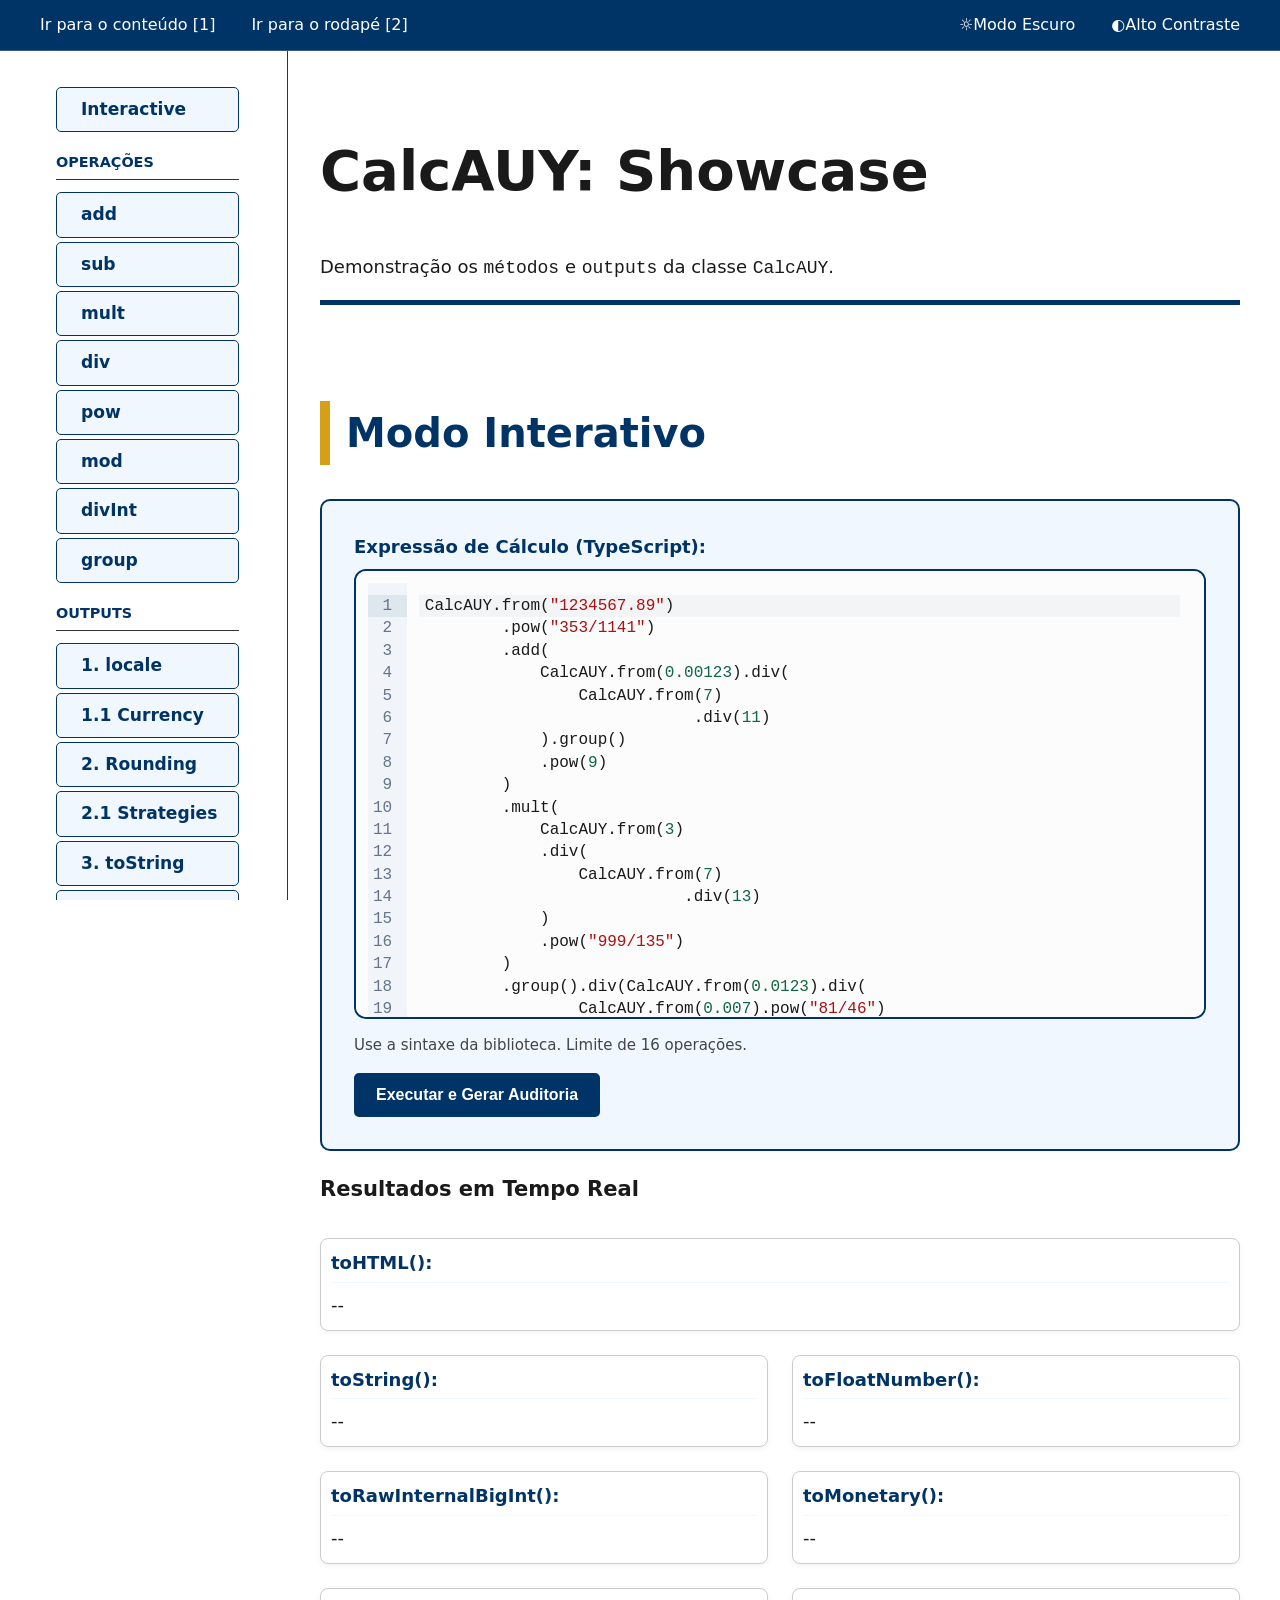
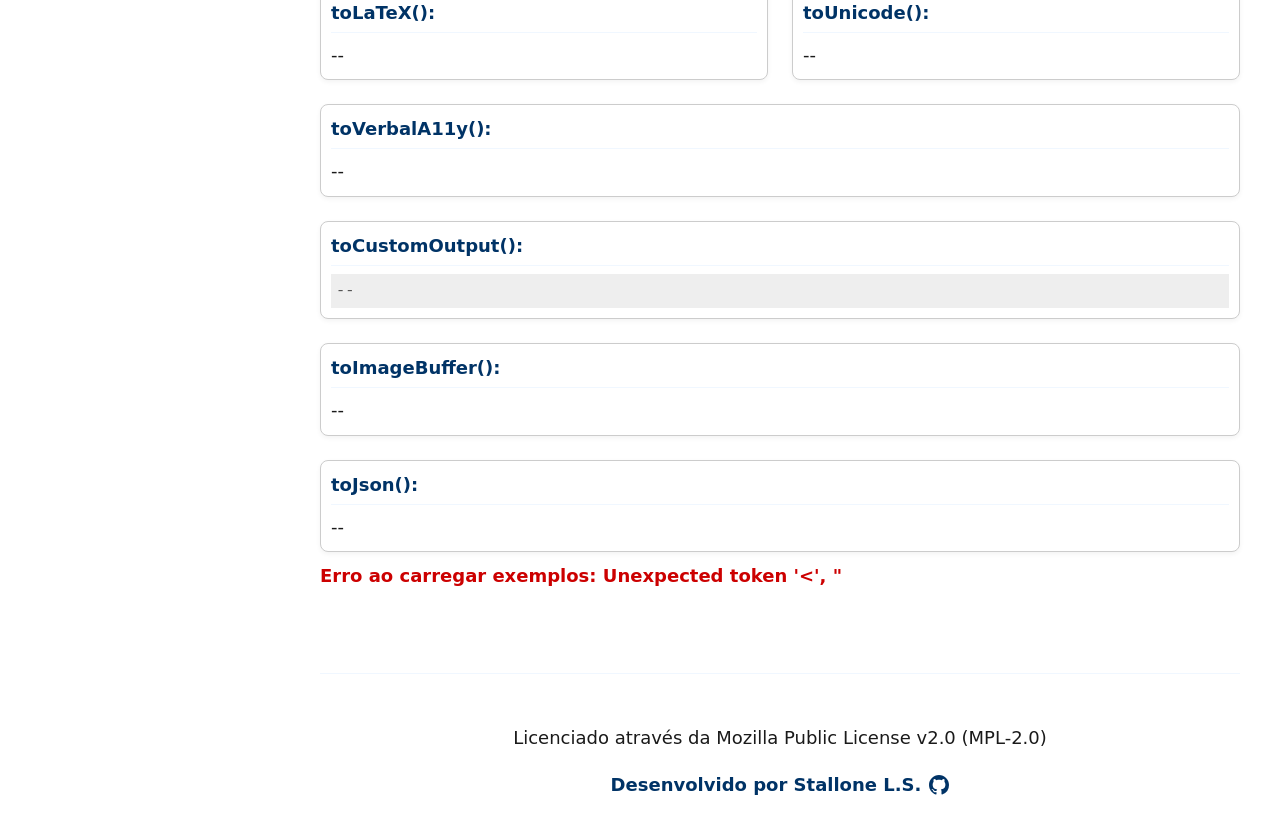
==== commit a9a5cba3: "UPDATE: Demo" ====
--- a/demo/index.html
+++ b/demo/index.html
@@ -1,106 +1,218 @@
 <!DOCTYPE html>
-<html lang="pt-BR" data-theme="dark">
-<head>
-    <meta charset="UTF-8">
-    <meta name="viewport" content="width=device-width, initial-scale=1.0">
-    <title>CalcAUY - Laboratório Forense de Cálculo</title>
-    <link rel="stylesheet" href="style.css">
-    <link rel="icon" href="favicon.ico">
-</head>
-<body>
-    <nav id="barra-acessibilidade" role="navigation" aria-label="Acessibilidade">
-        <ul>
-            <li><a href="#" id="modo-tema">☼ Alternar Tema</a></li>
-            <li><a href="#" id="alto-contraste">◐ Alto Contraste</a></li>
-            <li><a href="#examples-gallery">↓ Pular para Exemplos</a></li>
-        </ul>
-    </nav>
-
-    <div class="page-container">
-        <header class="main-header">
-            <h1>CalcAUY: Showcase</h1>
-            <p>Engenharia de precisão atuarial, auditoria forense e acessibilidade matemática.</p>
-        </header>
-
-        <main>
-            <!-- Simulador Interativo -->
-            <section id="sec-interactive" aria-labelledby="h2-interactive">
-                <h2 id="h2-interactive">Simulador de Auditoria</h2>
-                <div class="interactive-container">
-                    
-                    <!-- Coluna Editor -->
-                    <div class="editor-section">
-                        <iframe id="editor-iframe" src="editor.html" sandbox="allow-scripts" title="Editor de Código CalcAUY"></iframe>
-                        <button id="btn-executar" class="btn-primary">Executar e Auditar Cálculo</button>
-                        <p class="text-dim" style="font-size: 0.8rem;">
-                            Dica: Use <code>.setMetadata(key, val)</code> para enriquecer o rastro.
-                        </p>
-                    </div>
-                    
-                    <!-- Coluna Resultados -->
-                    <div id="res-box" class="results-section">
-                        <div class="output-grid" id="interactive-outputs">
-                            
-                            <!-- Rastro Visual Principal -->
-                            <article class="output-card full-width" data-type="toHTML">
-                                <h4><span>Rastro Visual (LaTeX/KaTeX)</span> <small>toHTML()</small></h4>
-                                <div class="val-html">--</div>
-                            </article>
-
-                            <!-- Valores Numéricos -->
-                            <article class="output-card" data-type="toMonetary">
-                                <h4><span>Monetário Localizado</span> <small>toMonetary()</small></h4>
-                                <span class="val">--</span>
-                            </article>
-
-                            <article class="output-card" data-type="toStringNumber">
-                                <h4><span>Decimal Puro</span> <small>toStringNumber()</small></h4>
-                                <span class="val">--</span>
-                            </article>
-
-                            <!-- Rastros Técnicos -->
-                            <article class="output-card" data-type="toUnicode">
-                                <h4><span>Terminal/Unicode</span> <small>toUnicode()</small></h4>
-                                <span class="val">--</span>
-                            </article>
-
-                            <article class="output-card" data-type="toLaTeX">
-                                <h4><span>String LaTeX</span> <small>toLaTeX()</small></h4>
-                                <span class="val" style="font-size: 0.85rem;">--</span>
-                            </article>
-
-                            <!-- Acessibilidade -->
-                            <article class="output-card full-width" data-type="toVerbalA11y">
-                                <h4><span>Memória de Cálculo Falada (A11y)</span> <small>toVerbalA11y()</small></h4>
-                                <span class="val" style="font-size: 0.95rem; color: var(--accent);">--</span>
-                            </article>
-
-                            <!-- Auditoria JSON -->
-                            <article class="output-card full-width" data-type="toAuditTrace">
-                                <h4><span>Rastro Forense (Snapshot AST)</span> <small>toAuditTrace()</small></h4>
-                                <pre class="val-json">--</pre>
-                            </article>
+<html lang="pt-BR" dir="ltr">
+    <head>
+        <!--
+    Create by Stallone L. S. (@st-all-one) - 2026 - License: MPL-2.0
+        * Copyright (c) 2026, Stallone L. S. (@st-all-one)
+        * This Source Code Form is subject to the terms of the Mozilla Public
+        * License, v. 2.0. If a copy of the MPL was not distributed with this
+        * file, You can obtain one at https://mozilla.org/MPL/2.0/.
+    -->
+        <meta charset="UTF-8">
+        <meta name="viewport" content="width=device-width, initial-scale=1.0">
+        <meta name="apple-mobile-web-app-capable" content="yes">
+        <meta name="theme-color" content="#003366">
+        <meta name="referrer" content="no-referrer">
+        <meta name="color-scheme" content="light dark">
+        <meta name="robots" content="noindex, nofollow">
+        <meta name="keywords" content="math, finance, audit, latex, bigint, precision, currency, money">
+        <meta
+            name="description"
+            content="Biblioteca TypeScript de matemática financeira com exportação LaTeX e texto próprio para leitura e acessibilidade."
+        >
+
+        <meta http-equiv="X-UA-Compatible" content="IE=edge">
+
+        <title>CalcAUY - Demonstração Completa de Auditabilidade</title>
+        <link rel="icon" id="favicon" href="favicon.ico">
+        <meta name="session-token" content="{{SESSION_TOKEN}}">
+        <link rel="stylesheet" href="style.css">
+        <script>
+            // Bloqueia FOUC aplicando o tema antes do body renderizar
+            (function () {
+                try {
+                    const theme = localStorage.getItem("theme") || "light";
+                    document.documentElement.setAttribute("data-theme", theme);
+                    const contrast = localStorage.getItem("altoContraste");
+                    if (contrast === "true") {
+                        document.documentElement.classList.add("alto-contraste-init");
+                    }
+                } catch (e) {}
+            })();
+        </script>
+    </head>
+
+    <body>
+        <div id="barra-acessibilidade" role="region" aria-label="Barra de Acessibilidade">
+            <ul id="atalhos">
+                <li><a href="#menu-principal" accesskey="1">Ir para o conteúdo [1]</a></li>
+                <li><a href="#footer" accesskey="2">Ir para o rodapé [2]</a></li>
+            </ul>
+            <ul id="opcoes-acessibilidade">
+                <li>
+                    <a href="#" id="modo-escuro" aria-pressed="false"><span aria-hidden="true">☼</span> Modo Escuro</a>
+                </li>
+                <li>
+                    <a href="#" id="alto-contraste" aria-pressed="false"><span aria-hidden="true">◐</span> Alto
+                        Contraste</a>
+                </li>
+            </ul>
+        </div>
+
+        <a href="#menu-principal" class="skip-link">Pular para o conteúdo principal</a>
+
+        <div class="page-container">
+            <header role="banner">
+                <h1>CalcAUY: Showcase</h1>
+                <p>Demonstração os <code>métodos</code> e <code>outputs</code> da classe <code>CalcAUY</code>.</p>
+            </header>
+
+            <nav id="menu-principal" aria-label="Navegação rápida">
+                <ul class="nav-links">
+                    <li><a href="#sec-interactive">Interactive</a></li>
+
+                    <li class="nav-group-title">Operações</li>
+                    <li><a href="#sec-add">add</a></li>
+                    <li><a href="#sec-sub">sub</a></li>
+                    <li><a href="#sec-mult">mult</a></li>
+                    <li><a href="#sec-div">div</a></li>
+                    <li><a href="#sec-pow">pow</a></li>
+                    <li><a href="#sec-mod">mod</a></li>
+                    <li><a href="#sec-divInt">divInt</a></li>
+                    <li><a href="#sec-group">group</a></li>
+
+                    <li class="nav-group-title">Outputs</li>
+                    <li><a href="#sec-verbalMonetary">1. locale</a></li>
+                    <li><a href="#sec-currencyOptions">1.1 Currency</a></li>
+                    <li><a href="#sec-roundingShowcase">2. Rounding</a></li>
+                    <li><a href="#sec-strategyShowcase">2.1 Strategies</a></li>
+                    <li><a href="#sec-toString">3. toString</a></li>
+                    <li><a href="#sec-toFloatNumber">4. toFloatNumber</a></li>
+                    <li><a href="#sec-toRawInternalBigInt">5. toRawInternalBigInt</a></li>
+                    <li><a href="#sec-toMonetary">6. toMonetary</a></li>
+                    <li><a href="#sec-toLaTeX">7. toLaTeX</a></li>
+                    <li><a href="#sec-toHTML">8. toHTML</a></li>
+                    <li><a href="#sec-toUnicode">9. toUnicode</a></li>
+                    <li><a href="#sec-toVerbalA11y">10. toVerbalA11y</a></li>
+                    <li><a href="#sec-toCustomOutput">10.1 toCustomOutput</a></li>
+                    <li><a href="#sec-toImageBuffer">11. toImageBuffer</a></li>
+                    <li><a href="#sec-toJson">12. toJson</a></li>
+                </ul>
+            </nav>
+
+            <main id="main-content" role="main">
+                <!-- 1. SIMULADOR INTERATIVO -->
+                <section id="sec-interactive" aria-labelledby="h-interactive">
+                    <h2 id="h-interactive">Modo Interativo</h2>
+                    <div class="interactive-container">
+                        <form id="f" class="simulator-form" onsubmit="return false;">
+                            <div class="form-group full-width">
+                                <label for="editor-iframe">Expressão de Cálculo (TypeScript):</label>
+
+                                <!-- Editor CodeMirror em Sandbox -->
+                                <iframe
+                                    id="editor-iframe"
+                                    src="editor.html"
+                                    sandbox="allow-scripts"
+                                    title="Editor de Código"
+                                    style="width: 100%; height: 450px; border: 2px solid var(--primary); border-radius: 12px; background: #fcfcfc"
+                                ></iframe>
+
+                                <small>Use a sintaxe da biblioteca. Limite de 16 operações.</small>
+                            </div>
+                            <button type="button" id="btn-executar">Executar e Gerar Auditoria</button>
+                        </form>
+
+                        <div id="res-box" class="interactive-results" aria-live="polite">
+                            <h3>Resultados em Tempo Real</h3>
+                            <div class="output-grid" id="interactive-outputs">
+                                <div class="output-item full-width" data-type="toHTML">
+                                    <strong>toHTML():</strong>
+                                    <div id="html-output">--</div>
+                                </div>
+                                <div class="output-item" data-type="toString">
+                                    <strong>toString():</strong>
+                                    <span class="val">--</span>
+                                </div>
+                                <div class="output-item" data-type="toFloatNumber">
+                                    <strong>toFloatNumber():</strong>
+                                    <span class="val">--</span>
+                                </div>
+                                <div class="output-item" data-type="toRawInternalBigInt">
+                                    <strong>toRawInternalBigInt():</strong>
+                                    <span class="val">--</span>
+                                </div>
+                                <div class="output-item" data-type="toMonetary">
+                                    <strong>toMonetary():</strong>
+                                    <span class="val">--</span>
+                                </div>
+                                <div class="output-item" data-type="toLaTeX">
+                                    <strong>toLaTeX():</strong>
+                                    <span class="val">--</span>
+                                </div>
+                                <div class="output-item" data-type="toUnicode">
+                                    <strong>toUnicode():</strong>
+                                    <span class="val">--</span>
+                                </div>
+                                <div class="output-item full-width" data-type="toVerbalA11y">
+                                    <strong>toVerbalA11y():</strong>
+                                    <span class="val">--</span>
+                                </div>
+                                <div class="output-item full-width" data-type="toCustomOutput">
+                                    <strong>toCustomOutput():</strong>
+                                    <span
+                                        class="val"
+                                        style="font-family: monospace; font-size: 0.85em; background: #eee; padding: 5px; display: block; color: #555"
+                                    >--</span>
+                                </div>
+                                <div class="output-item full-width" data-type="toImageBuffer">
+                                    <strong>toImageBuffer():</strong>
+                                    <div class="img-preview">--</div>
+                                </div>
+                                <div class="output-item full-width" data-type="toJson">
+                                    <strong>toJson():</strong>
+                                    <div class="val">--</div>
+                                </div>
+                            </div>
                         </div>
                     </div>
+                </section>
+
+                <!-- EXEMPLOS ESTÁTICOS POR CATEGORIA -->
+                <div id="categories-container">
+                    <p class="loading">Carregando galeria de exemplos...</p>
                 </div>
-            </section>
-
-            <!-- Galeria de Exemplos -->
-            <section id="examples-gallery" aria-labelledby="h2-examples">
-                <h2 id="h2-examples">Biblioteca de Engenharia</h2>
-                <p class="text-dim">Cenários reais resolvidos com rigor matemático.</p>
-                <div id="categories-container" class="examples-grid">
-                    <!-- JS will populate this -->
-                </div>
-            </section>
-        </main>
-
-        <footer class="main-footer">
-            <p>CalcAUY Engineering &copy; 2026. Licença MIT. <br>
-            Desenvolvido para ambientes de missão crítica.</p>
-        </footer>
-    </div>
-
-    <script src="script.js" type="module"></script>
-</body>
+            </main>
+
+            <footer id="footer" role="contentinfo">
+                <p>Licenciado através da Mozilla Public License v2.0 (MPL-2.0)</p>
+                <span class="credits">
+                    <a href="https://github.com/st-all-one/calcaud-nbr-a11y" target="_blank" rel="noopener noreferrer">
+                        Desenvolvido por Stallone L.S.
+                        <svg height="20" width="20" viewBox="0 0 16 16" fill="currentColor" aria-hidden="true">
+                            <path
+                                d="M8 0C3.58 0 0 3.58 0 8c0 3.54 2.29 6.53 5.47 7.59.4.07.55-.17.55-.38 0-.19-.01-.82-.01-1.49-2.01.37-2.53-.49-2.69-.94-.09-.23-.48-.94-.82-1.13-.28-.15-.68-.52-.01-.53.63-.01 1.08.58 1.23.82.72 1.21 1.87.87 2.33.66.07-.52.28-.87.51-1.07-1.78-.2-3.64-.89-3.64-3.95 0-.87.31-1.59.82-2.15-.08-.2-.36-1.02.08-2.12 0 0 .67-.21 2.2.82.64-.18 1.32-.27 2-.27.68 0 1.36.09 2 .27 1.53-1.04 2.2-.82 2.2-.82.44 1.1.16 1.92.08 2.12.51.56.82 1.27.82 2.15 0 3.07-1.87 3.75-3.65 3.95.29.25.54.73.54 1.48 0 1.07-.01 1.93-.01 2.2 0 .21.15.46.55.38A8.013 8.013 0 0016 8c0-4.42-3.58-8-8-8z"
+                            >
+                            </path>
+                        </svg>
+                    </a>
+                </span>
+            </footer>
+        </div>
+
+        <!--Vlibras-->
+        <div vw class="enabled">
+            <div vw-access-button class="active"></div>
+            <div vw-plugin-wrapper>
+                <div class="vw-plugin-top-wrapper"></div>
+            </div>
+        </div>
+
+        <!-- High Contrast & Common Scripts -->
+        <script src="script.js" type="module"></script>
+        <script src="https://vlibras.gov.br/app/vlibras-plugin.js"></script>
+        <script>
+            new window.VLibras.Widget("https://vlibras.gov.br/app");
+        </script>
+    </body>
 </html>
--- a/demo/style.css
+++ b/demo/style.css
@@ -1,243 +1,1099 @@
+* {
+    box-sizing: border-box;
+}
+
+/* Local Fonts */
 @font-face {
-    font-family: 'JetBrains Mono';
-    src: url('fonts/JetBrainsMono-Regular.ttf') format('truetype');
+    font-family: "JetBrains Mono";
+    src: url("/fonts/JetBrainsMono-Regular.ttf") format("truetype");
+    font-weight: 400;
+    font-style: normal;
 }
 
 @font-face {
-    font-family: 'Fira Code';
-    src: url('fonts/FiraCode-Regular.ttf') format('truetype');
+    font-family: "JetBrains Mono";
+    src: url("/fonts/JetBrainsMono-Bold.ttf") format("truetype");
+    font-weight: 700;
+    font-style: normal;
+}
+
+@font-face {
+    font-family: "Fira Code";
+    src: url("/fonts/FiraCode-Regular.ttf") format("truetype");
+    font-weight: 400;
+    font-style: normal;
 }
 
 :root {
-    --bg: #0a0e14;
-    --surface: #151b23;
-    --text: #e6edf3;
-    --text-dim: #8b949e;
-    --primary: #58a6ff;
+    --bg: #ffffff;
+    --text: #1a1a1a;
+    --primary: #003366;
     --accent: #d4a017;
-    --border: #30363d;
-    --success: #3fb950;
-    --code-bg: #010409;
-    --header-height: 60px;
-}
-
-[data-theme="light"] {
-    --bg: #ffffff;
-    --surface: #f6f8fa;
-    --text: #1f2328;
-    --text-dim: #656d76;
-    --primary: #0969da;
-    --accent: #bf8700;
-    --border: #d0d7de;
-    --success: #1a7f37;
-    --code-bg: #f6f8fa;
-}
-
-body {
-    font-family: -apple-system, BlinkMacSystemFont, "Segoe UI", Helvetica, Arial, sans-serif;
-    background: var(--bg);
-    color: var(--text);
+    --primary-light: #f0f7ff;
+    --border: #333333;
+    --code-bg: #1e1e1e;
+
+    /* Scrollbar Variables */
+    --scrollbar-thumb-bg: var(--primary);
+    --scrollbar-track-bg: var(--bg);
+    --scrollbar-thumb-border: var(--bg);
+}
+
+/* Custom Scrollbar Styling */
+/* Webkit (Chrome, Safari, Edge) */
+::-webkit-scrollbar {
+    width: 1.25rem;
+    /* 20px - Thicker for accessibility */
+    height: 1.25rem;
+    /* 20px */
+}
+
+::-webkit-scrollbar-track {
+    background: var(--scrollbar-track-bg);
+    border: 0.0625rem solid var(--primary-light);
+    /* Subtle border for distinction */
+    border-radius: 0.5rem;
+    /* 8px */
+}
+
+::-webkit-scrollbar-thumb {
+    background: var(--scrollbar-thumb-bg);
+    border-radius: 0.5rem;
+    /* 8px */
+    border: 0.1875rem solid var(--scrollbar-thumb-border);
+    /* 3px border to make thumb appear thinner and more distinct */
+}
+
+::-webkit-scrollbar-thumb:hover {
+    background: var(--accent);
+    /* Accent on hover for feedback */
+}
+
+::-webkit-scrollbar-button {
+    display: block;
+    /* Ensure buttons are visible */
+    height: 1.25rem;
+    /* Match scrollbar width */
+    width: 1.25rem;
+    /* Match scrollbar width */
+    background-color: var(--primary);
+    /* Solid color for buttons */
+    border-radius: 0.25rem;
+    /* Slightly rounded corners */
+    /* Add an SVG or unicode character for the arrow if desired, using background-image */
+    background-repeat: no-repeat;
+    background-position: center;
+    background-size: 60%;
+    /* Adjust size of arrow icon */
+}
+
+/* Up arrow for top button */
+::-webkit-scrollbar-button:vertical:decrement {
+    background-image: url("data:image/svg+xml,%3Csvg xmlns='http://www.w3.org/2000/svg' viewBox='0 0 24 24'%3E%3Cpath fill='%23ffffff' d='M7 14l5-5 5 5z'/%3E%3C/svg%3E");
+}
+
+/* Down arrow for bottom button */
+::-webkit-scrollbar-button:vertical:increment {
+    background-image: url("data:image/svg+xml,%3Csvg xmlns='http://www.w3.org/2000/svg' viewBox='0 0 24 24'%3E%3Cpath fill='%23ffffff' d='M7 10l5 5 5-5z'/%3E%3C/svg%3E");
+}
+
+/* Firefox */
+html {
+    scrollbar-color: var(--scrollbar-thumb-bg) var(--scrollbar-track-bg);
+    /* thumb track */
+    scrollbar-width: auto;
+    /* Thicker scrollbar for Firefox */
+}
+
+/* Foco Global Visível (WCAG 2.4.7 AAA) */
+*:focus-visible {
+    outline: 0.1875rem solid var(--accent);
+    /* 3px para 0.1875rem */
+    outline-offset: 0.1875rem;
+    /* 3px para 0.1875rem */
+    box-shadow: 0 0 0 0.3125rem var(--bg);
+    /* 5px para 0.3125rem */
+}
+
+/* Barra de Acessibilidade (eMAG) */
+#barra-acessibilidade {
+    position: fixed;
+    top: 0;
+    left: 50%;
+    transform: translateX(-50%);
+    z-index: 10000;
+    background: var(--primary);
+    color: #fff;
+    padding: 0.25rem 0.5rem;
+    display: flex;
+    justify-content: space-between;
+    align-items: center;
+    font-size: 0.75rem;
+    width: 100%;
+    max-width: 1400px;
+    border-bottom: 0.0625rem solid rgba(255, 255, 255, 0.2);
+}
+
+#barra-acessibilidade ul {
+    list-style: none;
+    padding: 0;
     margin: 0;
-    line-height: 1.5;
+    display: grid;
+    grid-template-columns: repeat(2, 1fr);
+    gap: 0.25rem;
+}
+
+#barra-acessibilidade a {
+    color: #fff;
+    text-decoration: none;
+    padding: 0.25rem 0.5rem;
+    border-radius: 0.25rem;
+    transition: background 0.2s;
+    display: flex;
+    align-items: center;
+    justify-content: center;
+}
+
+#barra-acessibilidade a:hover,
+#barra-acessibilidade a:focus {
+    background: rgba(255, 255, 255, 0.15);
+    text-decoration: underline;
+    outline: 2px solid var(--accent);
+}
+
+#barra-acessibilidade #opcoes-acessibilidade {
+    display: flex;
+    justify-content: center;
 }
 
 .page-container {
     max-width: 1400px;
     margin: 0 auto;
-    padding: 0 2rem;
-}
-
-/* Header & Navigation */
-nav#barra-acessibilidade {
-    background: var(--surface);
-    border-bottom: 1px solid var(--border);
-    padding: 0.5rem 2rem;
+}
+
+body {
+    font-family: "Inter", system-ui, -apple-system, "Segoe UI", Roboto, sans-serif;
+    line-height: 1.6;
+    color: var(--text);
+    background-color: var(--bg);
+    padding: 4.5rem 0 2rem 0;
+    /* Ajustado para 4.5rem */
+    font-size: clamp(1rem, 0.95em + 0.5vw, 1.125rem);
+}
+
+@media (min-width: 700px) {
+    #barra-acessibilidade {
+        padding: 0.5rem clamp(1rem, 5vw, 2rem);
+        font-size: 0.85rem;
+    }
+
+    #barra-acessibilidade ul {
+        display: flex;
+        flex-direction: row;
+        gap: 1.25rem;
+    }
+
+    body {
+        padding: 3rem 0 2rem 0;
+    }
+
+    /* Grid de 2 Colunas para Tablet */
+    .grid,
+    .output-grid {
+        grid-template-columns: repeat(2, minmax(0, 1fr));
+    }
+
+    .output-item.full-width {
+        grid-column: span 2;
+    }
+}
+
+/* NOTEBOOK/DESKTOP Layout (>= 1100px) */
+@media (min-width: 1100px) {
+    /* Grid de 3 Colunas para Notebook+ */
+    .grid,
+    .output-grid {
+        grid-template-columns: repeat(3, minmax(0, 1fr));
+    }
+
+    .output-item.full-width {
+        grid-column: span 3;
+    }
+}
+
+.skip-link {
+    position: absolute;
+    top: -100px;
+    background: var(--accent);
+    color: var(--primary);
+    padding: 1rem;
+    z-index: 9999;
+    font-weight: bold;
+}
+
+.skip-link:focus {
+    top: 0;
+}
+
+header {
+    border-bottom: 0.3125rem solid var(--primary);
+    /* 5px para 0.3125rem */
+    margin: clamp(1rem, 5vw, 2rem);
+    /* De 2rem para clamp() */
+}
+
+header h1 {
+    font-size: clamp(2rem, 5vw, 3.5rem);
+    /* Ex: de 32px a 56px */
+}
+
+/* Headers de Seção */
+h2 {
+    border-left: 0.625rem solid var(--accent);
+    /* 10px para 0.625rem */
+    padding-left: 1rem;
+    margin-top: 4rem;
+    color: var(--primary);
+    font-size: clamp(1.5rem, 4vw, 2.5rem);
+    /* Ex: de 24px a 40px */
+}
+
+.nav-links {
+    list-style: none;
+    padding: 0 clamp(1rem, 5vw, 2rem);
+    /* Ajustar padding lateral */
     display: flex;
-    justify-content: flex-end;
-}
-
-nav#barra-acessibilidade ul {
-    list-style: none;
+    flex-wrap: wrap;
+    gap: 0.625rem;
+    /* 10px para 0.625rem */
+    margin-bottom: 3rem;
+}
+
+/* Botões de Navegação - Touch Targets 44px+ */
+.nav-links a {
+    text-decoration: none;
+    background: var(--primary-light);
+    color: var(--primary);
+    padding: 0.75rem 1.25rem;
+    /* 12px 20px para rem */
+    border-radius: 0.3125rem;
+    /* 5px para rem */
+    font-weight: bold;
+    border: 0.0625rem solid var(--primary);
+    /* 1px para 0.0625rem */
+    display: inline-block;
+    min-height: 44px;
+}
+
+.nav-links a:hover,
+.nav-links a:focus {
+    background: var(--primary);
+    color: white;
+}
+
+/* Simulator Form */
+.simulator-form {
     display: flex;
+    gap: clamp(0.5rem, 2vw, 1rem);
+    /* clamp para o gap */
+    flex-wrap: wrap;
+    background: var(--primary-light);
+    /* Ajustado para cinza azulado suave */
+    padding: clamp(1rem, 5vw, 2rem);
+    /* clamp para o padding */
+    border-radius: 0.625rem;
+    /* 10px para rem */
+    border: 0.125rem solid var(--primary);
+    /* 2px para rem */
+}
+
+.form-group {
+    flex: 1;
+    min-width: 200px;
+}
+
+.form-group.full-width {
+    flex: 0 0 100%;
+}
+
+label {
+    display: block;
+    margin-bottom: 0.5rem;
+    font-weight: bold;
+    color: var(--primary);
+}
+
+textarea {
+    width: 100%;
+    padding: 1rem;
+    font-family: monospace;
+    font-size: 1.1rem;
+    border: 0.125rem solid var(--border);
+    /* 2px para rem */
+    border-radius: 0.3125rem;
+    /* 5px para rem */
+    resize: vertical;
+    background: #fff;
+    color: var(--text);
+}
+
+small {
+    display: block;
+    margin-top: 0.3125rem;
+    /* 5px para rem */
+    color: #444;
+}
+
+.error {
+    color: #cc0000;
+    font-weight: bold;
+    margin-top: 0.625rem;
+    /* 10px para rem */
+}
+
+button {
+    background: var(--primary);
+    color: white;
+    border: 0.125rem solid transparent;
+    /* Adicionar borda para consistência */
+    padding: 0.625rem 1.25rem;
+    /* 1rem 2rem para rem */
+    font-weight: bold;
+    cursor: pointer;
+    border-radius: 0.3125rem;
+    /* 5px para rem */
+    font-size: 1rem;
+    min-height: 44px;
+    transition: transform 0.1s;
+}
+
+button:hover,
+button:focus {
+    background: #ffffff;
+    color: var(--primary);
+    border: 0.125rem solid var(--primary);
+    /* 2px para rem */
+    filter: brightness(1);
+    transform: translateY(-1px);
+}
+
+button:active {
+    transform: translateY(0);
+}
+
+/* Ajustes de Quebra de Conteúdo (Mobile Fix) */
+.val,
+.val-math,
+.card-result-text,
+.img-preview {
+    word-wrap: break-word;
+    overflow-wrap: break-word;
+    word-break: break-word;
+    max-width: 100%;
+}
+
+.json-view,
+.binary-view,
+.binary-view-small {
+    white-space: pre-wrap;
+    word-break: break-all;
+    /* Quebra hashes longos e JSON */
+    max-width: 100%;
+}
+
+.image-result {
+    max-width: 100%;
+    height: auto;
+    object-fit: contain;
+}
+
+/* Interactive Results Grid */
+.interactive-container {
+    margin: 0 clamp(1rem, 5vw, 2rem);
+}
+
+#h-interactive {
+    margin-left: 2rem;
+}
+
+.output-grid {
+    display: grid;
+    /* grid-template-columns já tratado em mobile-first */
+    gap: 0.9375rem;
+    /* 1.5rem é bom, mas se for px, converter */
+    margin-top: 2rem;
+}
+
+.output-item {
+    background: white;
+    border: 0.0625rem solid #ccc;
+    /* 1px para rem */
+    padding: 0.625rem;
+    /* 1rem para rem */
+    border-radius: 0.5rem;
+    /* 8px para rem */
+    box-shadow: 0 0.125rem 0.3125rem rgba(0, 0, 0, 0.05);
+    /* 2px 5px para rem */
+    overflow-x: auto;
+    /* Permite rolagem interna se o conteúdo for largo */
+}
+
+.result-label {
+    font-weight: 600;
+    letter-spacing: 0.025rem;
+}
+
+.output-item strong {
+    display: block;
+    color: var(--primary);
+    margin-bottom: 0.5rem;
+    /* 8px para rem */
+    border-bottom: 0.0625rem solid var(--primary-light);
+    /* 1px para rem */
+    padding-bottom: 0.25rem;
+    /* 4px para rem */
+}
+
+/* Cards */
+#categories-container {
+    padding: 0 clamp(1rem, 5vw, 2rem);
+}
+
+.card-result-text {
+    color: var(--text);
+}
+
+/* Estilos base (mobile-first) */
+.grid,
+.output-grid {
+    display: grid;
+    /* Essencial para o grid funcionar */
+    grid-template-columns: 1fr;
+    /* Padrão para mobile */
     gap: 1.5rem;
-    margin: 0;
-}
-
-nav#barra-acessibilidade a {
-    color: var(--text-dim);
-    text-decoration: none;
+    /* Manter gap como rem */
+}
+
+.output-item.full-width {
+    grid-column: span 1;
+    /* Padrão para mobile */
+}
+
+#barra-acessibilidade {
+    flex-direction: column;
+    /* Padrão para mobile */
+    padding: 1rem;
+    gap: 0.625rem;
+    /* 10px para 0.625rem */
+    text-align: center;
+}
+
+#barra-acessibilidade ul {
+    flex-direction: column;
+    /* Padrão para mobile */
+    gap: 0.3125rem;
+    /* 5px para 0.3125rem */
+}
+
+/* Media query para telas maiores (Tablet - 2 colunas) */
+@media (min-width: 700px) {
+    #barra-acessibilidade {
+        padding: 0.5rem clamp(1rem, 5vw, 2rem);
+        font-size: 0.85rem;
+    }
+
+    #barra-acessibilidade ul {
+        display: flex;
+        flex-direction: row;
+        gap: 1.25rem;
+    }
+
+    body {
+        padding: 3rem 0 2rem 0;
+    }
+
+    /* Grid de 2 Colunas */
+    .grid,
+    .output-grid {
+        grid-template-columns: repeat(2, minmax(0, 1fr));
+    }
+
+    .output-item.full-width {
+        grid-column: 1 / -1;
+        /* Ocupa todas as colunas disponíveis */
+    }
+}
+
+/* Media query para telas ainda maiores (Notebook/Desktop - 3 colunas) */
+@media (min-width: 1100px) {
+    #barra-acessibilidade {
+        flex-direction: row;
+        justify-content: space-between;
+        font-size: 1rem;
+    }
+
+    #barra-acessibilidade ul {
+        flex-wrap: nowrap;
+        /* Prevent wrapping in desktop mode */
+    }
+
+    #barra-acessibilidade #atalhos {
+        justify-content: flex-start;
+    }
+
+    #barra-acessibilidade #opcoes-acessibilidade {
+        margin-left: auto;
+        /* Empurra o alto contraste para a direita */
+    }
+
+    body {
+        padding: 0;
+        /* Reset body padding for grid layout */
+    }
+
+    .page-container {
+        display: grid;
+        grid-template-columns: 280px 1fr;
+        grid-template-rows: auto 1fr auto;
+        grid-template-areas:
+            "sidebar header"
+            "sidebar main"
+            "sidebar footer";
+    }
+
+    header {
+        grid-area: header;
+        padding-top: 3rem;
+        /* Adjusted for accessibility bar height */
+    }
+
+    main {
+        grid-area: main;
+    }
+
+    footer {
+        grid-area: footer;
+    }
+
+    footer .credits {
+        margin-top: 1rem;
+        display: block;
+    }
+
+    footer .credits a {
+        color: var(--primary);
+        text-decoration: none;
+        display: inline-flex;
+        align-items: center;
+        gap: 0.5rem;
+        justify-content: center;
+        font-weight: 600;
+    }
+
+    footer .credits a:hover {
+        text-decoration: underline;
+        color: var(--accent);
+    }
+
+    #menu-principal {
+        grid-area: sidebar;
+        position: sticky;
+        top: 45px;
+        /* Offset for the accessibility bar (approx. 40-45px) */
+        height: calc(100vh - 45px);
+        overflow-y: auto;
+        border-right: 1px solid var(--border);
+        padding: 1.5rem 1rem;
+        margin-bottom: 0;
+    }
+
+    .nav-links {
+        flex-direction: column;
+        align-items: stretch;
+        gap: 0.25rem;
+        flex-wrap: nowrap;
+    }
+
+    .nav-links a {
+        display: block;
+        padding: 0.5rem 1rem;
+        min-height: auto;
+        /* Reset min-height */
+        white-space: nowrap;
+        /* Ensure single line */
+        overflow: hidden;
+        text-overflow: ellipsis;
+    }
+
+    .nav-group-title {
+        border-bottom: 1px solid var(--border);
+        padding-bottom: 0.5rem;
+        margin-top: 1.5rem;
+        margin-bottom: 0.5rem;
+        width: 100%;
+    }
+
+    /* Add indentation for hierarchy */
+    .nav-links li:not(.nav-group-title) a {
+        padding-left: 1.5rem;
+        font-size: 0.95em;
+    }
+
+    /* Adjust scroll-margin-top for anchor links to prevent content being hidden under fixed bar */
+    h2[id^="h-"],
+    section[id^="sec-"] {
+        scroll-margin-top: 50px;
+        /* Slightly more than accessibility bar height */
+    }
+
+    /* Original 3-column grid for content becomes a 2-column grid */
+    .grid,
+    .output-grid {
+        grid-template-columns: repeat(2, minmax(0, 1fr));
+    }
+
+    .output-item.full-width {
+        grid-column: 1 / -1;
+    }
+}
+
+.card {
+    background: white;
+    border: 0.125rem solid var(--primary-light);
+    /* 2px para rem */
+    padding: 0.9375rem;
+    /* 1.5rem para rem */
+    border-radius: 0.625rem;
+    /* 10px para rem */
+    box-shadow: 0 0.25rem 0.75rem rgba(0, 0, 0, 0.05);
+    /* 4px 12px para rem */
+    min-width: 0;
+    overflow-x: auto;
+    /* Permite rolagem interna se o conteúdo for largo */
+}
+
+.card-code {
+    background: var(--code-bg);
+    color: #eee;
+    padding: 0.625rem;
+    /* 10px para rem */
+    border-radius: 0.3125rem;
+    /* 5px para rem */
+    font-family: monospace;
     font-size: 0.85rem;
-    font-weight: 600;
-    transition: color 0.2s;
-}
-
-nav#barra-acessibilidade a:hover {
+    margin: 0.625rem 0;
+    /* 10px para rem */
+    word-break: break-all;
+}
+
+.result-area {
+    background: var(--primary-light);
+    padding: 0.625rem;
+    /* 1rem para rem */
+    border-radius: 0.3125rem;
+    /* 5px para rem */
+    margin-top: 0.625rem;
+    /* 10px para rem */
+}
+
+/* Views */
+.binary-view,
+.binary-view-small,
+.json-view {
+    font-family: monospace;
+    font-size: 0.75rem;
+    color: #333;
+    background: #f8f9fa;
+    padding: 0.625rem;
+    /* 10px para rem */
+    overflow: auto;
+    max-height: 12.5rem;
+    /* 200px para rem */
+    margin-bottom: 0.625rem;
+    /* 10px para rem */
+    word-break: break-all;
+    white-space: pre-wrap;
+    border: 0.0625rem solid #ddd;
+    /* 1px para rem */
+    border-radius: 0.3125rem;
+    /* 5px para rem */
+}
+
+.json-view {
+    font-size: 0.85rem;
+    background: #fff;
     color: var(--primary);
-}
-
-header.main-header {
-    padding: 3rem 0;
-    text-align: center;
-}
-
-header.main-header h1 {
-    font-size: 2.5rem;
-    margin: 0;
-    background: linear-gradient(90deg, var(--primary), var(--accent));
-    -webkit-background-clip: text;
-    -webkit-text-fill-color: transparent;
-}
-
-header.main-header p {
-    color: var(--text-dim);
-    font-size: 1.1rem;
-}
-
-/* Interactive Simulator */
-.interactive-container {
-    display: grid;
-    grid-template-columns: 450px 1fr;
-    gap: 2rem;
-    margin-bottom: 4rem;
-}
-
-.editor-section {
+    max-height: 18.75rem;
+    /* 300px para rem */
+    border-left: 0.25rem solid var(--accent);
+    /* 4px para rem */
+}
+
+.image-output-wrapper {
     display: flex;
     flex-direction: column;
-    gap: 1rem;
-    background: var(--surface);
-    padding: 1.5rem;
-    border-radius: 12px;
-    border: 1px solid var(--border);
-    box-shadow: 0 8px 24px rgba(0,0,0,0.2);
-}
-
-#editor-iframe {
     width: 100%;
-    height: 450px;
-    border: 1px solid var(--border);
-    border-radius: 6px;
-    background: var(--code-bg);
-}
-
-/* Results Grid */
-.results-section {
-    display: flex;
-    flex-direction: column;
-    gap: 1rem;
-}
-
-.output-grid {
-    display: grid;
-    grid-template-columns: repeat(auto-fill, minmax(300px, 1fr));
-    gap: 1rem;
-}
-
-.output-card {
-    background: var(--surface);
-    border: 1px solid var(--border);
-    border-radius: 8px;
-    padding: 1.25rem;
-    transition: transform 0.2s, border-color 0.2s;
-}
-
-.output-card:hover {
+    min-width: 0;
+}
+
+.image-result {
+    max-width: 100%;
+    height: auto;
+    min-height: 3.75rem;
+    /* 60px para rem */
+    border: 0.0625rem solid #ddd;
+    /* 1px para rem */
+    display: block;
+    margin: 0.9375rem auto;
+    /* 15px para rem */
+    background: #fff;
+    box-shadow: 0 0.25rem 0.9375rem rgba(0, 0, 0, 0.1);
+    /* 4px 15px para rem */
+    border-radius: 0.5rem;
+    /* 8px para rem */
+}
+
+.card-math-render {
+    background: white;
+    padding: 0.625rem;
+    /* 10px para rem */
+    border-radius: 0.3125rem;
+    /* 5px para rem */
+    border: 0.0625rem solid #eee;
+    /* 1px para rem */
+}
+
+footer {
+    margin: clamp(2rem, 5vw, 4rem) clamp(1rem, 5vw, 2rem) clamp(1rem, 5vw, 2rem) clamp(1rem, 5vw, 2rem);
+    /* clamp para margens */
+    padding-top: clamp(1rem, 3vw, 2rem);
+    /* clamp para padding-top */
+    border-top: 1px solid var(--primary-light);
+    text-align: center;
+}
+
+/* Modo Escuro (Dark Mode) */
+html[data-theme="dark"] {
+    color-scheme: dark;
+    --bg: #121212;
+    --text: #ffffff;
+    --primary: #8ab4f8;
+    --accent: #fdd835;
+    --primary-light: #1e2a38;
+    --border: #555555;
+    --code-bg: #1c1c1c;
+
+    /* Force text color for sandboxed editor iframe content */
+    --editor-text: #ffffff;
+
+    /* Scrollbar Variables for Dark Mode */
+    --scrollbar-thumb-bg: var(--primary);
+    --scrollbar-track-bg: var(--bg);
+    --scrollbar-thumb-border: var(--bg);
+}
+
+html[data-theme="dark"] #barra-acessibilidade {
+    background: #1a202c;
+    color: #ffffff;
+    border-bottom: 0.0625rem solid var(--primary);
+}
+
+html[data-theme="dark"] #barra-acessibilidade a,
+html[data-theme="dark"] #barra-acessibilidade a:hover,
+html[data-theme="dark"] #barra-acessibilidade a:focus {
+    color: #ffffff;
+}
+
+html[data-theme="dark"] body {
+    background-color: var(--bg);
+    color: var(--text);
+}
+
+html[data-theme="dark"] .card,
+html[data-theme="dark"] .output-item {
+    background: #1a202c;
+    border-color: #4a5568;
+    box-shadow: 0 0.25rem 0.75rem rgba(0, 0, 0, 0.2);
+}
+
+html[data-theme="dark"] .nav-links a {
+    background: var(--primary-light);
+    color: var(--text);
     border-color: var(--primary);
 }
 
-.output-card h4 {
-    margin: 0 0 0.75rem 0;
-    font-size: 0.8rem;
-    text-transform: uppercase;
-    color: var(--text-dim);
-    letter-spacing: 0.05em;
-    display: flex;
-    justify-content: space-between;
-}
-
-.val {
-    font-family: 'JetBrains Mono', monospace;
-    font-size: 1.1rem;
-    word-break: break-all;
-}
-
-.val-html {
-    background: white;
-    padding: 1rem;
-    border-radius: 4px;
-    min-height: 60px;
+html[data-theme="dark"] .nav-links a:hover,
+html[data-theme="dark"] .nav-links a:focus {
+    background: var(--primary);
+    color: #000;
+}
+
+html[data-theme="dark"] textarea {
+    background: #2d3748;
+    color: var(--text);
+    border-color: #4a5568;
+}
+
+html[data-theme="dark"] small {
+    color: #a0aec0;
+}
+
+html[data-theme="dark"] button {
+    background: var(--primary);
+    color: #000;
+}
+
+html[data-theme="dark"] button:hover,
+html[data-theme="dark"] button:focus {
+    background: #ffffff;
+    color: #000;
+    border-color: var(--primary);
+}
+
+html[data-theme="dark"] ::-webkit-scrollbar-button {
+    background-color: var(--primary-light);
+    /* Darker primary for buttons in dark mode */
+}
+
+html[data-theme="dark"] ::-webkit-scrollbar-button:vertical:decrement {
+    background-image: url("data:image/svg+xml,%3Csvg xmlns='http://www.w3.org/2000/svg' viewBox='0 0 24 24'%3E%3Cpath fill='%23e0e0e0' d='M7 14l5-5 5 5z'/%3E%3C/svg%3E");
+    /* Lighter arrows */
+}
+
+html[data-theme="dark"] ::-webkit-scrollbar-button:vertical:increment {
+    background-image: url("data:image/svg+xml,%3Csvg xmlns='http://www.w3.org/2000/svg' viewBox='0 0 24 24'%3E%3Cpath fill='%23e0e0e0' d='M7 10l5 5 5-5z'/%3E%3C/svg%3E");
+    /* Lighter arrows */
+}
+
+html[data-theme="dark"] .simulator-form {
+    background: #1a202c;
+    border-color: var(--primary);
+}
+
+html[data-theme="dark"] .json-view {
+    background: #1c1c1c;
+    color: var(--text);
+}
+
+html[data-theme="dark"] .card-math-render {
+    background: #2d3748;
+    border-color: #4a5568;
+}
+
+html[data-theme="dark"] #barra-acessibilidade a,
+html[data-theme="dark"] #barra-acessibilidade a:hover,
+html[data-theme="dark"] #barra-acessibilidade a:focus {
+    color: #ffffff;
+}
+
+/* Modo Alto Contraste (eMAG) */
+body.alto-contraste {
+    --bg: #000000;
+    --text: #ffffff;
+    --primary: #ffff00;
+    /* Amarelo */
+    --accent: #ffffff;
+    --primary-light: #1a1a1a;
+    --border: #ffffff;
+    --code-bg: #000000;
+
+    /* Scrollbar Variables for High Contrast Mode */
+    --scrollbar-thumb-bg: var(--primary) !important;
+    /* Yellow */
+    --scrollbar-track-bg: var(--bg) !important;
+    /* Black */
+    --scrollbar-thumb-border: var(--bg) !important;
+    /* Black */
+
+    /* Firefox Scrollbar for High Contrast */
+    scrollbar-color: var(--primary) var(--bg) !important;
+    /* yellow black */
+}
+
+body.alto-contraste ::-webkit-scrollbar-button {
+    background-color: var(--bg) !important;
+    /* Black buttons */
+}
+
+body.alto-contraste ::-webkit-scrollbar-button:vertical:decrement {
+    background-image: url("data:image/svg+xml,%3Csvg xmlns='http://www.w3.org/2000/svg' viewBox='0 0 24 24'%3E%3Cpath fill='%23ffff00' d='M7 14l5-5 5 5z'/%3E%3C/svg%3E")
+        !important;
+    /* Yellow arrows */
+}
+
+body.alto-contraste ::-webkit-scrollbar-button:vertical:increment {
+    background-image: url("data:image/svg+xml,%3Csvg xmlns='http://www.w3.org/2000/svg' viewBox='0 0 24 24'%3E%3Cpath fill='%23ffff00' d='M7 10l5 5 5-5z'/%3E%3C/svg%3E")
+        !important;
+    /* Yellow arrows */
+}
+
+body.alto-contraste #barra-acessibilidade {
+    background: #000 !important;
+    color: #ffff00 !important;
+    border: 1px solid #ffff00 !important;
+}
+
+body.alto-contraste #barra-acessibilidade a {
+    color: #ffff00 !important;
+}
+
+body.alto-contraste #barra-acessibilidade a:hover,
+body.alto-contraste #barra-acessibilidade a:focus {
+    background: #ffff00 !important;
+    color: #000 !important;
+    text-decoration: none;
+    outline: none;
+}
+
+body.alto-contraste a {
+    color: #ffff00;
+    text-decoration: underline;
+}
+
+body.alto-contraste .card,
+body.alto-contraste .output-item,
+body.alto-contraste button {
+    background: #ffff00 !important;
+    color: #000000 !important;
+    border: 2px solid #ffffff !important;
+}
+
+body.alto-contraste button:hover,
+body.alto-contraste button:focus {
+    background: #000000 !important;
+    color: #ffff00 !important;
+    border: 2px solid #ffff00 !important;
+}
+
+body.alto-contraste .nav-links a {
+    background: #000;
+    color: #ffff00;
+    border: 1px solid #fff;
+}
+
+body.alto-contraste .nav-links a:hover,
+body.alto-contraste .nav-links a:focus {
+    background: #ffff00;
+    color: #000;
+}
+
+body.alto-contraste #res-box h3 {
+    background: #ffff00 !important;
+    color: #000000 !important;
+    padding: 5px;
+    display: inline-block;
+}
+
+.group-main-header {
+    margin-top: 5rem;
+    padding-bottom: 0.625rem;
+    /* 10px para 0.625rem */
+    border-bottom: 0.1875rem solid var(--border);
+    /* 3px para 0.1875rem */
     display: flex;
     align-items: center;
-    justify-content: center;
-}
-
-.full-width { grid-column: 1 / -1; }
-
-.val-json {
-    font-family: 'JetBrains Mono', monospace;
-    font-size: 0.85rem;
-    background: var(--code-bg);
-    padding: 1rem;
-    border-radius: 6px;
-    max-height: 300px;
-    overflow: auto;
-    color: #a5d6ff;
-    border: 1px solid var(--border);
-}
-
-/* Buttons */
-.btn-primary {
+    gap: 0.9375rem;
+    /* 15px para 0.9375rem */
+    font-size: clamp(1.8rem, 4vw, 2.8rem);
+    /* Ajustar com clamp() */
+    color: var(--text);
+    text-transform: none;
+    letter-spacing: normal;
+    box-shadow: none;
+    background: none;
+}
+
+.group-main-header::before {
+    content: "";
+    display: block;
+    width: 1.25rem;
+    /* 20px para 1.25rem */
+    height: 2.5rem;
+    /* 40px para 2.5rem */
     background: var(--primary);
-    color: #fff;
-    border: none;
-    padding: 0.8rem 1.5rem;
-    font-size: 1rem;
-    font-weight: 600;
-    border-radius: 6px;
-    cursor: pointer;
-    transition: opacity 0.2s;
-}
-
-.btn-primary:hover {
-    opacity: 0.9;
-}
-
-/* Examples Gallery */
-.examples-grid {
-    display: grid;
-    grid-template-columns: repeat(auto-fill, minmax(400px, 1fr));
-    gap: 1.5rem;
-}
-
-.example-card {
-    background: var(--surface);
-    border: 1px solid var(--border);
-    padding: 1.5rem;
-    border-radius: 12px;
-}
-
-.example-card h4 { margin-top: 0; }
-.example-card .code-block {
-    font-family: 'Fira Code', monospace;
+}
+
+.nav-group-title {
+    width: 100%;
+    font-weight: bold;
+    color: var(--primary);
+    margin-top: 0.9375rem;
+    /* 15px para 0.9375rem */
     font-size: 0.9rem;
-    background: var(--code-bg);
-    padding: 1rem;
-    border-radius: 6px;
-    margin: 1rem 0;
-    border-left: 4px solid var(--accent);
-}
-
-.example-card .card-result {
-    font-family: 'JetBrains Mono', monospace;
-    color: var(--success);
-}
-
-/* Acessibilidade - Alto Contraste */
-.alto-contraste {
-    --bg: #000;
-    --surface: #000;
-    --text: #fff;
-    --primary: #0f0;
-    --accent: #ff0;
-    --border: #fff;
-}
+    text-transform: uppercase;
+    border-bottom: 0.0625rem solid var(--border);
+    /* 1px para 0.0625rem */
+    padding-bottom: 0.3125rem;
+    /* 5px para 0.3125rem */
+}
+
+/* Correções específicas para visibilidade em Alto Contraste */
+body.alto-contraste .card-math-render,
+body.alto-contraste .card-math-render *,
+body.alto-contraste .card-math-render .katex,
+body.alto-contraste .card-math-render .base {
+    background: #000000 !important;
+    color: #ffff00 !important;
+}
+
+body.alto-contraste .json-view,
+body.alto-contraste .binary-view,
+body.alto-contraste .binary-view-small,
+body.alto-contraste .result-area,
+body.alto-contraste textarea {
+    background: #000 !important;
+    color: #fff !important;
+    border: 1px solid #ffff00 !important;
+}
+
+/* Modo Alto Contraste (eMAG) */
+body.alto-contraste {
+    --bg: #000000;
+    --text: #ffffff;
+    --primary: #ffff00;
+    --accent: #ffffff;
+    --primary-light: #1a1a1a;
+    --border: #ffffff;
+    --code-bg: #000000;
+}
+
+/* ... (outras regras de alto contraste) ... */
+
+/* Ajuste específico para o texto "Contexto:" em modo de alto contraste */
+body.alto-contraste .card p strong:has(+ em),
+body.alto-contraste .card p strong:contains("Contexto:") {
+    color: #000000 !important;
+}
+
+/* Caso geral para strong em cards que precisam ser escuros */
+body.alto-contraste .card strong {
+    color: #000000 !important;
+}
+
+body.alto-contraste #res-box strong,
+body.alto-contraste #res-box .val {
+    color: #000000 !important;
+}
+
+/* Correções para visibilidade */
+body.alto-contraste label,
+body.alto-contraste small,
+body.alto-contraste strong {
+    color: #ffffff !important;
+    /* Padrão para strong fora da área especial */
+}
+
+/* Área especial de resultados interativos */
+body.alto-contraste #res-box strong,
+body.alto-contraste #res-box label,
+body.alto-contraste #res-box .val {
+    color: #000000 !important;
+}
+
+body.alto-contraste .group-main-header {
+    border-bottom-color: #ffff00;
+}
+
+body.alto-contraste .group-main-header::before {
+    background: #ffff00;
+}
